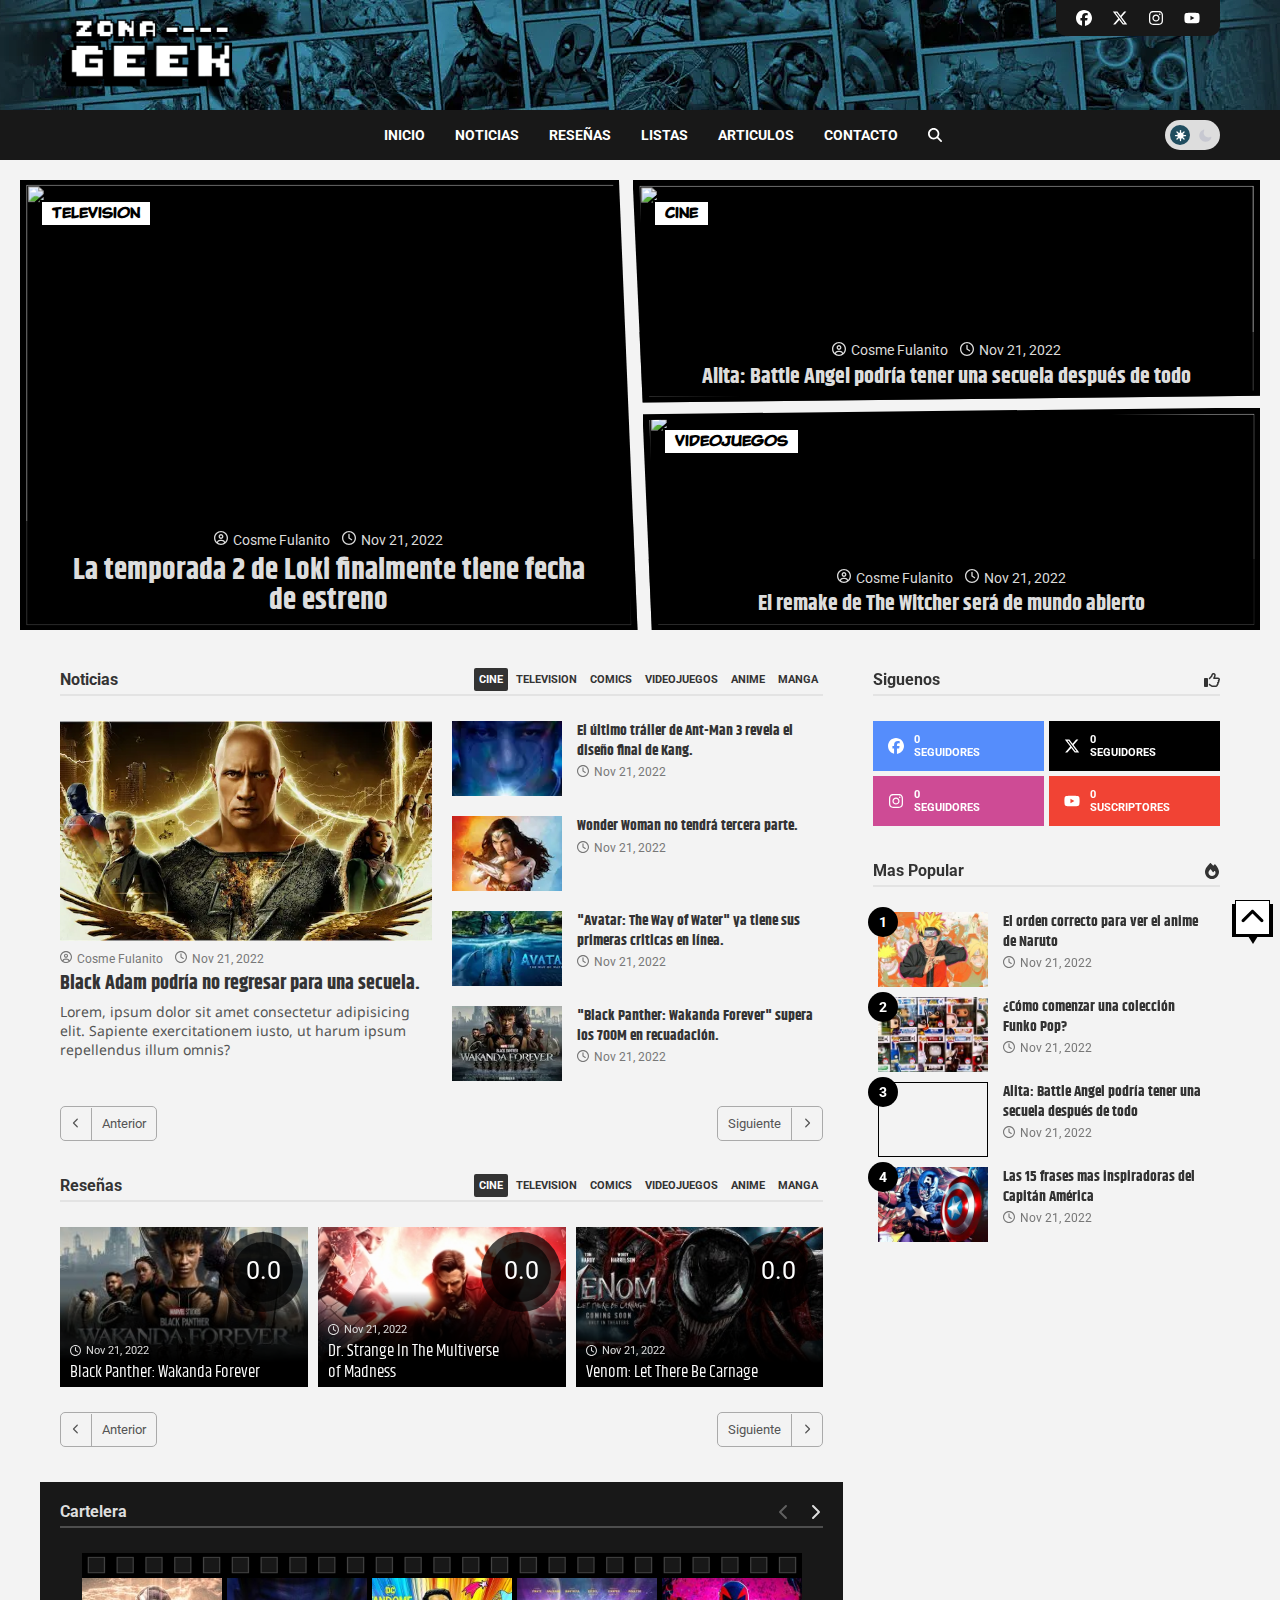
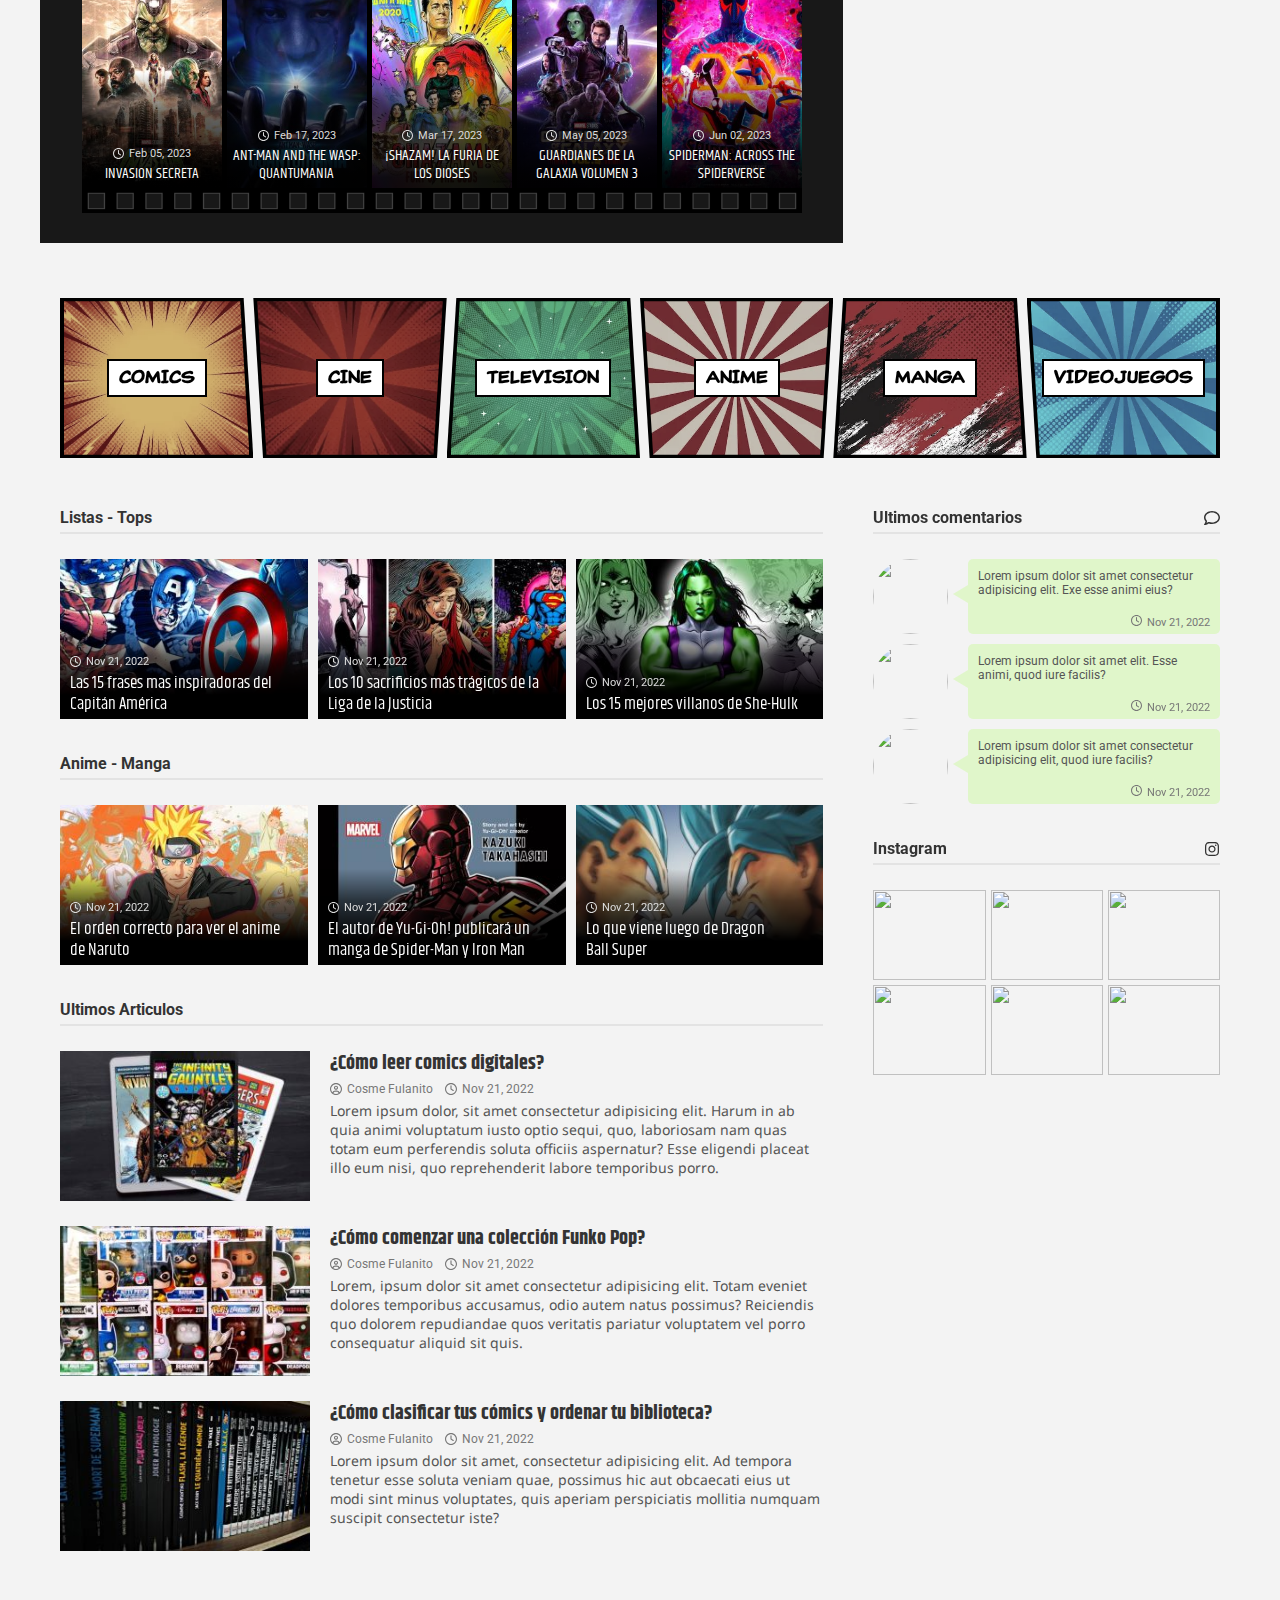
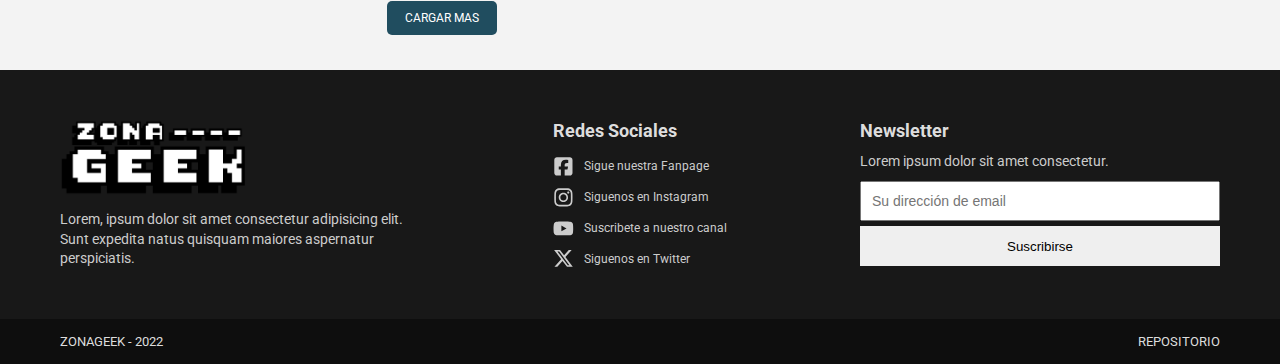
==== index.html @ 5d258c68 "update" ====
<!DOCTYPE html>
<html lang="es">
<head>
	<meta charset="UTF-8">
	<meta name="viewport" content="width=device-width, initial-scale=1.0">
	<meta http-equiv="X-UA-Compatible" content="ie=edge">
	<link rel="icon" href="img/favicon.png">
	<link rel="preconnect" href="https://fonts.googleapis.com">
	<link rel="preconnect" href="https://fonts.gstatic.com" crossorigin>
	<link href="https://fonts.googleapis.com/css2?family=Khand:wght@400;700&family=Noto+Sans:wght@400;700&family=Roboto:wght@400;700&display=swap" rel="stylesheet">
	
	<link rel="stylesheet" href="css/style.css">
	<title>ZonaGeek</title>
</head>
<body data-theme="light">
	<header class="header">
		<div class="container header__brand">
			<a href="#"><img src="img/zonageek-logo.png"></a>
			<div class="header__social">
				<a href="">
					<svg class="icon" aria-hidden="true"><use href="./img/icons/icons.svg#icon-facebook" /></svg>
				</a>
				<a href="">
					<svg class="icon" aria-hidden="true"><use href="./img/icons/icons.svg#icon-x-twitter" /></svg>
				</a>
				<a href="">
					<svg class="icon" aria-hidden="true"><use href="./img/icons/icons.svg#icon-instagram" /></svg>
				</a>
				<a href="">
					<svg class="icon" aria-hidden="true"><use href="./img/icons/icons.svg#icon-youtube" /></svg>
				</a>
			</div>
		</div>
	</header>
	<nav class="nav">
		<div class="container">
			<div class="nav__logo">
				<img src="img/zonageek-logo.png" alt="" title="wewewewe">
			</div>
			<ul class="nav__menu">
				<li><a href="#">Inicio</a></li>
				<li><a href="#">Noticias</a></li>
				<li><a href="#">Reseñas</a></li>
				<li><a href="#">Listas</a></li>
				<li><a href="#">Articulos</a></li>
				<li><a href="#">Contacto</a></li>
				<li>
					<a href="#">
						<svg class="icon" aria-hidden="true"><use href="./img/icons/icons.svg#icon-search" /></svg>
					</a>
				</li>
			</ul>
			<div class="nav__switch">
				<label class="switch">
					<input class="switch__input" type="checkbox"  id="dark-switch" role="switch" name="dark" />
					<svg class="switch__icon" width="24px" height="24px" aria-hidden="true">
						<use href="./img/icons/icons.svg#icon-light" />
					</svg>
					<svg class="switch__icon" width="24px" height="24px" aria-hidden="true">
						<use href="./img/icons/icons.svg#icon-dark" />
					</svg>
					<span class="switch__inner"></span>
					<span class="switch__inner-icons">
						<svg class="switch__icon" width="24px" height="24px" aria-hidden="true">
							<use href="./img/icons/icons.svg#icon-light" />
						</svg>
						<svg class="switch__icon" width="24px" height="24px" aria-hidden="true">
							<use href="./img/icons/icons.svg#icon-dark" />
						</svg>
					</span>
					<span class="switch__sr">Dark Mode</span>
				</label>
			</div>
			<label class="nav__burguer">
				<input type="checkbox" id="menu_checkbox">
				<div></div>
				<div></div>
				<div></div>
			</label>
		</div>
	</nav>
    
    <section class="featured">
		<article class="featured__item item_a">
			<a class="featured__image" href="#"><img class="img" src="img/featured/1.jpg" alt=""></a>
			<div class="featured__title">
				<div class="meta-tags meta-tags--featured">
					<p class="meta-tags__autor">
						<svg class="icon" aria-hidden="true"><use href="./img/icons/icons.svg#icon-user" /></svg>
						<span>Cosme Fulanito</span></p>
					<p class="meta-tags__date">
						<svg class="icon" aria-hidden="true"><use href="./img/icons/icons.svg#icon-clock" /></svg>
						<span>Nov 21, 2022</span></p>
				</div>
				<a href=""><h1>La temporada 2 de Loki finalmente tiene fecha de estreno</h1></a>
				
			</div>
			<a href="#categoria-television" class="featured__category">television</a>
		</article>
		<article class="featured__item item_b">
			<a class="featured__image" href="#"><img class="img" src="img/featured/2.jpg" alt=""></a>
			<div class="featured__title">
				<div class="meta-tags meta-tags--featured">
					<p class="meta-tags__autor">
						<svg class="icon" aria-hidden="true"><use href="./img/icons/icons.svg#icon-user" /></svg>
						<span>Cosme Fulanito</span></p>
					<p class="meta-tags__date">
						<svg class="icon" aria-hidden="true"><use href="./img/icons/icons.svg#icon-clock" /></svg>
						<span>Nov 21, 2022</span></p>
				</div>
				<a href=""><h1>Alita: Battle Angel podría tener una secuela después de todo</h1></a>
			</div>
			<a href="#" class="featured__category">cine</a>
		</article>
		<article class="featured__item item_c">
			
			<a class="featured__image" href="#"><img class="img" src="img/featured/3.jpg" alt=""></a>
			<div class="featured__title">
				<div class="meta-tags meta-tags--featured">
					<p class="meta-tags__autor">
						<svg class="icon" aria-hidden="true"><use href="./img/icons/icons.svg#icon-user" /></svg>
						<span>Cosme Fulanito</span></p>
					<p class="meta-tags__date">
						<svg class="icon" aria-hidden="true"><use href="./img/icons/icons.svg#icon-clock" /></svg>
						<span>Nov 21, 2022</span></p>
				</div>
				<a href=""><h1>El remake de The Witcher será de mundo abierto</h1></a>
			</div>
			<a href="#" class="featured__category">videojuegos</a>
		</article>
	</section>
	<div class="container content">
    <main class="main">
		<section class="section">
			<div class="section__header">
				<h4>Noticias</h4>
				<div class="section__filter">
					<span class="filter__button" id="filter__button">
						Categorias
						<svg class="icon"><use href="./img/icons/icons.svg#icon-arrow-down" /></svg></span>
					</span>
					<div class="filter__options">
						<span class="selected">cine</span>
						<span>television</span>
						<span>comics</span>
						<span>videojuegos</span>
						<span>Anime</span>
						<span>Manga</span>
					</div>
				</div>
			</div>
			<div class="block-5">
				<article class="block-5__post">
					<div class="block-5__thumbnail">
						<a href="#">
							<picture>
								<source media="(min-width: 769px)" srcset="./img/news/1_580.webp">
								<source media="(min-width: 400px)" srcset="./img/news/1_890.webp">
								<img class="img" src="img/news/1_450.webp" alt="black adam">
							</picture>
						</a>
					</div>
					<div class="block-5__content">
						<div class="meta-tags">
							<p class="meta-tags__autor">
								<svg class="icon" aria-hidden="true"><use href="./img/icons/icons.svg#icon-user" /></svg>
								<span>Cosme Fulanito</span></p>
							<p class="meta-tags__date">
								<svg class="icon" aria-hidden="true"><use href="./img/icons/icons.svg#icon-clock" /></svg>
								<span>Nov 21, 2022</span></p>
						</div>
						
						<h4 class="block-5__title block-5__title--first"><a href="">Black Adam podría no regresar para una secuela.</a></h4>
						<div class="exctract">Lorem, ipsum dolor sit amet consectetur adipisicing elit. Sapiente exercitationem iusto, ut harum ipsum repellendus illum omnis?</div>
					</div>
				</article>
				<article class="block-5__post">
					<div class="block-5__thumbnail">
						<a href=""><img class="img" src="img/news/2.webp" alt="kang el conquistador en ant man 3"></a>
					</div>
					<div class="block-5__content">
						<h4 class="block-5__title"><a href="">El último tráiler de Ant-Man 3 revela el diseño final de Kang.</a></h4>
						<div class="block-5__date">
							<svg class="icon"><use href="./img/icons/icons.svg#icon-clock" /></svg>
							<span>Nov 21, 2022</span>
						</div>
					</div>
				</article>
				<article class="block-5__post">
					<div class="block-5__thumbnail">
						<a href=""><img class="img" src="img/news/3.webp" alt="wonder woman de gal gadot"></a>
					</div>
					<div class="block-5__content">
						<h4 class="block-5__title"><a href="">Wonder Woman no tendrá tercera parte.</a></h4>
						<div class="block-5__date">
							<svg class="icon"><use href="./img/icons/icons.svg#icon-clock" /></svg>
							<span>Nov 21, 2022</span>
						</div>
					</div>
				</article>
				<article class="block-5__post">
					<div class="block-5__thumbnail">
						<a href=""><img class="img" src="img/news/4.webp" alt="portada avatar the way of water"></a>
					</div>
					<div class="block-5__content">
						<h4 class="block-5__title"><a href="">"Avatar: The Way of Water" ya tiene sus primeras criticas en línea.</a></h4>
						<div class="block-5__date">
							<svg class="icon"><use href="./img/icons/icons.svg#icon-clock" /></svg>
							<span>Nov 21, 2022</span>
						</div>
					</div>
				</article>
				<article class="block-5__post">
					<div class="block-5__thumbnail">
						<a href=""><img class="img" src="img/news/5.webp" alt="portada black panther wakanda forever"></a>
					</div>
					<div class="block-5__content">
						<h4 class="block-5__title"><a href="">"Black Panther: Wakanda Forever" supera los 700M en recuadación.</a></h4>
						<div class="block-5__date">
							<svg class="icon"><use href="./img/icons/icons.svg#icon-clock" /></svg>
							<span>Nov 21, 2022</span>
						</div>
					</div>
				</article>
				
			</div>
			<div class="pagination">
				<a class="pagination__button pagination__button--prev" href="#">
					<span><svg class="icon"><use href="./img/icons/icons.svg#icon-arrow-left" /></svg></span>
					Anterior
				</a>
				<a class="pagination__button pagination__button--next" href="#">Siguiente 
					<span><svg class="icon"><use href="./img/icons/icons.svg#icon-arrow-right" /></svg></span>
				</a>
			</div>
		</section>

		<section class="section">
			<div class="section__header">
				<h4>Reseñas</h4>
				<div class="section__filter">
					<span class="filter__button" id="filter__button">
						Categorias
						<svg class="icon">
							<use href="./img/icons/icons.svg#icon-arrow-down" />
						</svg></span>
					</span>
					<div class="filter__options">
						<span class="selected">cine</span>
						<span>television</span>
						<span>comics</span>
						<span>videojuegos</span>
						<span>Anime</span>
						<span>Manga</span>
					</div>
				</div>
			</div>
			<div class="block-6" id="resenias">
				<article class="block-6__post">
					<a class="" href="#"><img class="img" src="img/review/1.jpg" alt=""></a>
					<div class="block-6__content">
						<div class="block-6__date">
							<svg class="icon"><use href="./img/icons/icons.svg#icon-clock" /></svg>
							<span>Nov 21, 2022</span>
						</div>
						<a href=""><h2 class="block-6__title">Black Panther: Wakanda Forever</h2></a>
					</div>
					<svg class="score" width="80" height="80">
						<circle r="30" cx="40" cy="40" class="score__box"></circle>
						<text class="score__number" x="40" y="47" data-number="6.5">0.0</text>
						<circle r="30" cx="40" cy="40" class="score__progress"></circle>
					</svg>
				</article>
				<article class="block-6__post">
					<a class="" href="#"><img class="img" src="img/review/2.jpg" alt=""></a>
					<div class="block-6__content">
						<div class="block-6__date">
							<svg class="icon"><use href="./img/icons/icons.svg#icon-clock" /></svg>
							<span>Nov 21, 2022</span>
						</div>
						<a href=""><h2 class="block-6__title">Dr. Strange In The Multiverse of Madness</h2></a>
					</div>
					<svg class="score" width="80" height="80">
						<circle r="30" cx="40" cy="40" class="score__box"></circle>
						<text class="score__number" x="40" y="47" data-number="8.5">0.0</text>
						<circle r="30" cx="40" cy="40" class="score__progress"></circle>
					</svg>
				</article>
				<article class="block-6__post">
					<a class="block-6__link" href="#"><img class="img" src="img/review/3.jpg" alt=""></a>
					<div class="block-6__content">
						<div class="block-6__date">
							<svg class="icon"><use href="./img/icons/icons.svg#icon-clock" /></svg>
							<span>Nov 21, 2022</span>
						</div>
						<a href=""><h2 class="block-6__title">Venom: Let There Be Carnage</h2></a>
					</div>
					<svg class="score" width="80" height="80">
						<circle r="30" cx="40" cy="40" class="score__box"></circle>
						<text class="score__number" x="40" y="47" data-number="3.0">0.0</text>
						<circle r="30" cx="40" cy="40" class="score__progress"></circle>
					</svg>
				</article>
			</div>
			<div class="pagination">
				<a class="pagination__button pagination__button--prev" href="#">
					<span><svg class="icon"><use href="./img/icons/icons.svg#icon-arrow-left" /></svg></span>
					Anterior
				</a>
				<a class="pagination__button pagination__button--next" href="#">Siguiente 
					<span><svg class="icon"><use href="./img/icons/icons.svg#icon-arrow-right" /></svg></span>
				</a>
			</div>
		</section>
		
		<section class="section section--dark">
			<div class="section__header">
				<h4>Cartelera</h4>
				<div class="block-4__buttons">
					<svg class="icon next blocked" id="next"><use href="./img/icons/icons.svg#icon-arrow-left" /></svg>
					<svg class="icon prev" id="prev"><use href="./img/icons/icons.svg#icon-arrow-right" /></svg>
				</div>
			</div>
			<div id="slider" class="block-4">
				<div class="block-4__item">
					
					<img class="img" src="img/slider/1.jpg" alt="">
					<div class="block-4__content">
						<div class="block-4__date">
							<svg class="icon" aria-hidden="true"><use href="./img/icons/icons.svg#icon-clock" /></svg>
							<span>Feb 05, 2023</span>
						</div>
						<p class="block-4__title">Invasion Secreta</p>
					</div>
					
				</div>
				<div class="block-4__item">
					
					<img class="img" src="img/slider/3.jpg" alt="">
					<div class="block-4__content">
						<div class="block-4__date">
							<svg class="icon" aria-hidden="true"><use href="./img/icons/icons.svg#icon-clock" /></svg>
							<span>Feb 17, 2023</span>
						</div>
						<p class="block-4__title">ANT-MAN AND THE WASP: QUANTUMANIA</p>
					</div>
					
				</div>
				<div class="block-4__item">
					
					<img class="img" src="img/slider/2.jpg" alt="">
					<div class="block-4__content">
						<div class="block-4__date">
							<svg class="icon" aria-hidden="true"><use href="./img/icons/icons.svg#icon-clock" /></svg>
							<span>Mar 17, 2023</span>
						</div>
						<p class="block-4__title">¡SHAZAM! LA FURIA DE LOS DIOSES</p>
					</div>
					
				</div>
				<div class="block-4__item">
					
					<img class="img" src="img/slider/7.jpg" alt="">
					<div class="block-4__content">
						<div class="block-4__date">
							<svg class="icon" aria-hidden="true"><use href="./img/icons/icons.svg#icon-clock" /></svg>
							<span>May 05, 2023</span>
						</div>
						<p class="block-4__title">Guardianes de la Galaxia Volumen 3</p>
					</div>
					
				</div>
				<div class="block-4__item">
					
					<img class="img" src="img/slider/8.jpg" alt="">
					<div class="block-4__content">
						<div class="block-4__date">
							<svg class="icon" aria-hidden="true"><use href="./img/icons/icons.svg#icon-clock" /></svg>
							<span>Jun 02, 2023</span>
						</div>
						<p class="block-4__title">Spiderman: Across the Spiderverse</p>
					</div>
					
				</div>
				<div class="block-4__item">
					
					<img class="img" src="img/slider/9.jpg" alt="">
					<div class="block-4__content">
						<div class="block-4__date">
							<svg class="icon" aria-hidden="true"><use href="./img/icons/icons.svg#icon-clock" /></svg>
							<span>Jun 23, 2023</span>
						</div>
						<p class="block-4__title">The Flash</p>
					</div>
					
				</div>
				<div class="block-4__item">
					
					<img class="img" src="img/slider/4.jpg" alt="">
					<div class="block-4__content">
						<div class="block-4__date">
							<svg class="icon" aria-hidden="true"><use href="./img/icons/icons.svg#icon-clock" /></svg>
							<span>Jul 28, 2023</span>
						</div>
						<p class="block-4__title">The Marvels</p>
					</div>
					
				</div>
				<div class="block-4__item">
					
					<img class="img" src="img/slider/5.jpg" alt="">
					<div class="block-4__content">
						<div class="block-4__date">
							<svg class="icon" aria-hidden="true"><use href="./img/icons/icons.svg#icon-clock" /></svg>
							<span>Dic 23, 2023</span>
						</div>
						<p class="block-4__title">AQUAMAN AND THE LOST KINGDOM</p>
					</div>
					
				</div>
				<div class="block-4__item">
					
					<img class="img" src="img/slider/6.jpg" alt="">
					<div class="block-4__content">
						<div class="block-4__date">
							<svg class="icon" aria-hidden="true"><use href="./img/icons/icons.svg#icon-clock" /></svg>
							<span>Feb 23, 2024</span>
						</div>
						<p class="block-4__title">Madame Web</p>
					</div>
					
				</div>
			</div>
		</section>
	</main>


	<aside class="sidebar">
		<div class="sidebar__content">
			<section class="section">
				<div class="section__header">
					<h4>Siguenos</h4>
					<svg class="icon" aria-hidden="true"><use href="./img/icons/icons.svg#icon-like" /></svg>
				</div>
				<div class="social-bar">
					<div class="social-bar__item social-bar__item--facebook">
						<svg class="icon" aria-hidden="true"><use href="./img/icons/icons.svg#icon-facebook" /></svg>
						<div class="social-bar__count">
							<p>0</p>
							<p>Seguidores</p>
						</div>
					</div>
					<div class="social-bar__item social-bar__item--x">
						<svg class="icon" aria-hidden="true"><use href="./img/icons/icons.svg#icon-x-twitter" /></svg>
						<div class="social-bar__count">
							<p>0</p>
							<p>Seguidores</p>
						</div>
					</div>
					<div class="social-bar__item social-bar__item--instagram">
						<svg class="icon" aria-hidden="true"><use href="./img/icons/icons.svg#icon-instagram" /></svg>
						<div class="social-bar__count">
							<p>0</p>
							<p>Seguidores</p>
						</div>
					</div>
					<div class="social-bar__item social-bar__item--youtube">
						<svg class="icon" aria-hidden="true"><use href="./img/icons/icons.svg#icon-youtube" /></svg>
						<div class="social-bar__count">
							<p>0</p>
							<p>Suscriptores</p>
						</div>
					</div>
				</div>
			</section>
			<section class="section">
				<div class="section__header">
					<h4>Mas Popular</h4>
					<svg class="icon" aria-hidden="true"><use href="./img/icons/icons.svg#icon-fire" /></svg>
				</div>
				<div class="trending">
					<div class="trending__item" data-position="1">
						<div class="trending__thumbnaill">
							<a href=""><img class="img" src="img/anime/2.jpg" alt=""></a>
						</div>
						<div class="trending__content">
							<h2 class="trending__title"><a href="">El orden correcto para ver el anime de Naruto</a></h2>
							<div class="trending__date">
								<svg class="icon" aria-hidden="true"><use href="./img/icons/icons.svg#icon-clock" /></svg>
								<span>Nov 21, 2022</span>
							</div>
						</div>
					</div>
					<div class="trending__item" data-position="2">
						<div class="trending__thumbnaill">
							<a href=""><img class="img" src="img/article/article_b.jpg" alt=""></a>
						</div>
						<div class="trending__content">
							<h2 class="trending__title"><a href="">¿Cómo comenzar una colección Funko Pop?</a></h2>
							<div class="trending__date">
								<svg class="icon" aria-hidden="true"><use href="./img/icons/icons.svg#icon-clock" /></svg>
								<span>Nov 21, 2022</span>
							</div>
						</div>
					</div>
					<div class="trending__item" data-position="3">
						<div class="trending__thumbnaill">
							<a href=""><img class="img" src="img/featured/2.jpg" alt=""></a>
						</div>
						<div class="trending__content">
							<h2 class="trending__title"><a href="">Alita: Battle Angel podría tener una secuela después de todo</a></h2>
							<div class="trending__date">
								<svg class="icon" aria-hidden="true"><use href="./img/icons/icons.svg#icon-clock" /></svg>
								<span>Nov 21, 2022</span>
							</div>
						</div>
					</div>
					<div class="trending__item" data-position="4">
						<div class="trending__thumbnaill">
							<a href=""><img class="img" src="img/tops/list_a.jpg" alt=""></a>
						</div>
						<div class="trending__content">
							<h2 class="trending__title"><a href="">Las 15 frases mas inspiradoras del Capitán América</a></h2>
							<div class="trending__date">
								<svg class="icon" aria-hidden="true"><use href="./img/icons/icons.svg#icon-clock" /></svg>
								<span>Nov 21, 2022</span>
							</div>
						</div>
					</div>
				</div>
		</section>
		</div>
	</aside>
	</div>


	<!-- seccion categorias -->
	<section class="block-3">
		<div class="container">

			<div class="block-3__item block-3__item--comics">
				<div class="block-3__comics">
					<a href="#">comics</a>
				</div>
			</div>
			<div class="block-3__item block-3__item--movies">
				<div class="block-3__movies">
					<a href="#">cine</a>
				</div>
			</div>
			<div class="block-3__item block-3__item--tv">
				<div class="block-3__tv">
					<a href="#">television</a>
				</div>
			</div>
			<div class="block-3__item block-3__item--anime">
				<div class="block-3__anime">
					<a href="#">anime</a>
				</div>
			</div>
			<div class="block-3__item block-3__item--manga">
				<div class="block-3__manga">
					<a href="#">manga</a>
				</div>
			</div>
			<div class="block-3__item block-3__item--videogames">
				<div class="block-3__videogames">
					<a href="#">videojuegos</a>
				</div>
			</div>
		</div>
	</section>
	

	<div class="container content content--second">
		<div class="main main--second">
			<!-- seccion de listas -->
			<section class="section">
				<div class="section__header">
					<h4>Listas - Tops</h4>
				</div>
				<div class="block-6">
					<article class="block-6__post">
						<a class="" href="#"><img class="img" src="img/tops/list_a.jpg" alt=""></a>
						<div class="block-6__content">
							<div class="block-6__date">
								<svg class="icon" aria-hidden="true"><use href="./img/icons/icons.svg#icon-clock" /></svg>
								<span>Nov 21, 2022</span>
							</div>
							<a href=""><h2 class="block-6__title">Las 15 frases mas inspiradoras del Capitán América</h2></a>
						</div>
					</article>
					<article class="block-6__post">
							<a class="" href="#"><img class="img" src="img/tops/list_b.jpg" alt=""></a>
							<div class="block-6__content">
								<div class="block-6__date">
									<svg class="icon" aria-hidden="true"><use href="./img/icons/icons.svg#icon-clock" /></svg>
									<span>Nov 21, 2022</span>
								</div>
								<a href=""><h2 class="block-6__title">Los 10 sacrificios más trágicos de la Liga de la Justicia</h2></a>
							</div>
					</article>
					<article class="block-6__post">
							<a class="" href="#"><img class="img" src="img/tops/list_c.jpg" alt=""></a>
							<div class="block-6__content">
								<div class="block-6__date">
									<svg class="icon" aria-hidden="true"><use href="./img/icons/icons.svg#icon-clock" /></svg>
									<span>Nov 21, 2022</span>
								</div>
								<a href=""><h2 class="block-6__title">Los 15 mejores villanos de She-Hulk</h2></a>
							</div>
					</article>
				</div>
			</section>
	
			<section class="section">
				<div class="section__header">
					<h4>Anime - Manga</h4>
				</div>
				<div class="block-6">
					<article class="block-6__post">
						<a href="#uuuuu"><img class="img" src="img/anime/2.jpg" alt=""></a>
						<div class="block-6__content">
							<div class="block-6__date">
								<svg class="icon" aria-hidden="true"><use href="./img/icons/icons.svg#icon-clock" /></svg>
								<span>Nov 21, 2022</span>
							</div>
							<a href="#0000"><h2 class="block-6__title">El orden correcto para ver el anime de Naruto</h2></a>
						</div>
					</article>
					<article class="block-6__post">
						<a href="#uuuuu"><img class="img" src="img/anime/1.jpg" alt=""></a>
						<div class="block-6__content">
							<div class="block-6__date">
								<svg class="icon" aria-hidden="true"><use href="./img/icons/icons.svg#icon-clock" /></svg>
								<span>Nov 21, 2022</span>
							</div>
							<a href="#0000">
								<h2 class="block-6__title">El autor de Yu-Gi-Oh! publicará un manga de Spider-Man y Iron Man</h2>
							</a>
						</div>
					</article>
					<article class="block-6__post">
						<a href="#uuuuu"><img class="img" src="img/anime/3.jpg" alt=""></a>
						<div class="block-6__content">
							<div class="block-6__date">
								<svg class="icon" aria-hidden="true"><use href="./img/icons/icons.svg#icon-clock" /></svg>
								<span>Nov 21, 2022</span>
							</div>
							<a href="#0000">
								<h2 class="block-6__title">Lo que viene luego de Dragon Ball Super</h2>
							</a>
						</div>
					</article>
				</div>
			</section>
	
			<!-- seccion de articulos -->
			<section class=" section">
				<div class="section__header">
					<h4>Ultimos Articulos</h4>
				</div>
				<div class="block-1">
					<article class="block-1__post">
						<div class="block-1__thumbnaill">
							<a href="#"><img class="img" src="img/article/article_a.jpg" alt=""></a> 
						</div>
						<div class="block-1__post-content">
							<h3 class="block-1__post-title"><a href="#">¿Cómo leer comics digitales?</a></h3>
							<div class="meta-tags">
								<p class="meta-tags__autor">
									<svg class="icon" aria-hidden="true"><use href="./img/icons/icons.svg#icon-user" /></svg>
									<span>Cosme Fulanito</span></p>
								<p class="meta-tags__date">
									<svg class="icon" aria-hidden="true"><use href="./img/icons/icons.svg#icon-clock" /></svg>
									<span>Nov 21, 2022</span></p>
							</div>
							<p>Lorem ipsum dolor, sit amet consectetur adipisicing elit. Harum in ab quia animi voluptatum iusto optio sequi, quo, laboriosam nam quas totam eum perferendis soluta officiis aspernatur? Esse eligendi placeat illo eum nisi, quo reprehenderit labore temporibus porro.
							</p>
						</div>
					</article>
					<article class="block-1__post">
						<div class="block-1__thumbnaill">
							<a href="#"><img class="img" src="img/article/article_b.jpg" alt=""></a>
						</div>
						<div class="block-1__post-content">
							<h3 class="block-1__post-title"><a href="#">¿Cómo comenzar una colección Funko Pop?</a></h3>
							
							<div class="meta-tags">
								<p class="meta-tags__autor">
									<svg class="icon" aria-hidden="true"><use href="./img/icons/icons.svg#icon-user" /></svg>
									<span>Cosme Fulanito</span></p>
								<p class="meta-tags__date">
									<svg class="icon" aria-hidden="true"><use href="./img/icons/icons.svg#icon-clock" /></svg>
									<span>Nov 21, 2022</span></p>
							</div>
							
							<p>Lorem, ipsum dolor sit amet consectetur adipisicing elit. Totam eveniet dolores temporibus accusamus, odio autem natus possimus? Reiciendis quo dolorem repudiandae quos veritatis pariatur voluptatem vel porro consequatur aliquid sit quis.
							</p>
						</div>
					</article>
					<article class="block-1__post">
						<div class="block-1__thumbnaill">
							<a href="#"><img class="img" src="img/article/article_c.jpg" alt=""></a>
						</div>
						<div class="block-1__post-content">
							<h3 class="block-1__post-title"><a href="#">¿Cómo clasificar tus cómics y ordenar tu biblioteca?</a></h3>
							<div class="meta-tags">
								<p class="meta-tags__autor">
									<svg class="icon" aria-hidden="true"><use href="./img/icons/icons.svg#icon-user" /></svg>
									<span>Cosme Fulanito</span></p>
								<p class="meta-tags__date">
									<svg class="icon" aria-hidden="true"><use href="./img/icons/icons.svg#icon-clock" /></svg>
									<span>Nov 21, 2022</span></p>
							</div>
							<p>Lorem ipsum dolor sit amet, consectetur adipisicing elit. Ad tempora tenetur esse soluta veniam quae, possimus hic aut obcaecati eius ut modi sint minus voluptates, quis aperiam perspiciatis mollitia numquam suscipit consectetur iste?
							</p>
						</div>
					</article>
					
				</div>
				<div class="block-1__button">Cargar mas</div>
			</section>
	
		</div>
		<aside class="sidebar sidebar--second">
			<div class="sidebar__content">
				<section class="section">
					<div class="section__header">
						<h4>Ultimos comentarios</h4>
						<svg class="icon" aria-hidden="true"><use href="./img/icons/icons.svg#icon-coment" /></svg>
					</div>
					<div class="comments">
						<div class="comments__item">
							<div class="comments__thumbnaill">
								<img class="img" src="img/avatar/user_a.jpg" alt="">
							</div>
							<div class="comments__content">
								<p class="comments__message">Lorem ipsum dolor sit amet consectetur adipisicing elit. Exe esse animi eius?</p>
								<div class="meta-tags meta-tags--comments">
									<p class="meta-tags__date">
										<svg class="icon" aria-hidden="true"><use href="./img/icons/icons.svg#icon-clock" /></svg>
										<span>Nov 21, 2022</span></p>
								</div>
							</div>
						</div>
						<div class="comments__item">
							<div class="comments__thumbnaill">
								<img class="img" src="img/avatar/user_b.jpg" alt="">
							</div>
							<div class="comments__content">
								<p class="comments__message">Lorem ipsum dolor sit amet elit.  Esse animi, quod iure facilis?</p>
								<div class="meta-tags meta-tags--comments">
									<p class="meta-tags__date">
										<svg class="icon" aria-hidden="true"><use href="./img/icons/icons.svg#icon-clock" /></svg>
										<span>Nov 21, 2022</span></p>
								</div>
							</div>
						</div>
						<div class="comments__item">
							<div class="comments__thumbnaill">
								<img class="img" src="img/avatar/user_c.jpg" alt="">
							</div>
							<div class="comments__content">
								<p class="comments__message">Lorem ipsum dolor sit amet consectetur adipisicing elit, quod iure facilis?</p>
								<div class="meta-tags meta-tags--comments">
									<p class="meta-tags__date">
										<svg class="icon" aria-hidden="true"><use href="./img/icons/icons.svg#icon-clock" /></svg>
										<span>Nov 21, 2022</span></p>
								</div>
							</div>
						</div>
					</div>
			</section>
			<section class="section">
				<div class="section__header">
					<h4>Instagram</h4>
					<svg class="icon" aria-hidden="true"><use href="./img/icons/icons.svg#icon-instagram" /></svg>
				</div>
				<div class="block-insta">
					<div class="block-insta__photo">
						<img class="img" src="img/instagram/insta1.jpg" alt="">
					</div>
					<div class="block-insta__photo">
						<img class="img" src="img/instagram/insta2.jpg" alt="">
					</div>
					<div class="block-insta__photo">
						<img class="img" src="img/instagram/insta3.jpg" alt="">
					</div>
					<div class="block-insta__photo">
						<img class="img" src="img/instagram/insta4.jpg" alt="">
					</div>
					<div class="block-insta__photo">
						<img class="img" src="img/instagram/insta5.jpg" alt="">
					</div>
					<div class="block-insta__photo">
						<img class="img" src="img/instagram/insta6.jpg" alt="">
					</div>
				</div>
			</section>
			</div>
		</aside>

	</div>
	<div class="button-top">
		<div class="button-top__container">
			<svg class="icon"><use href="./img/icons/icons.svg#icon-arrow-up" /></svg>
		</div>
	</div>

	<footer class="footer">
		<div class="container">
			<section class="about">
				<img class="about__logo" src="img/zonageek-logo.png">
				<p class="about__text">Lorem, ipsum dolor sit amet consectetur adipisicing elit. Sunt expedita natus quisquam maiores aspernatur perspiciatis.</p>
			</section>
			<section class="social-footer">
				<h4 class="social__title">Redes Sociales</h4>
				<div class="social-footer__container">
					<div class="social-footer__item"><svg class="icon" aria-hidden="true"><use href="./img/icons/icons.svg#icon-square-facebook" /></svg><p>Sigue nuestra Fanpage</p></div>
					<div class="social-footer__item"><svg class="icon" aria-hidden="true"><use href="./img/icons/icons.svg#icon-instagram" /></svg><p>Siguenos en Instagram</p></div>
					<div class="social-footer__item"><svg class="icon" aria-hidden="true"><use href="./img/icons/icons.svg#icon-youtube" /></svg><p>Suscribete a nuestro canal</p></div>
					<div class="social-footer__item"><svg class="icon" aria-hidden="true"><use href="./img/icons/icons.svg#icon-x-twitter" /></svg><p>Siguenos en Twitter</p></div>
					
				</div>
			</section>
			<section class="newsletter">
				<h4 class="newsletter__title">Newsletter</h4>
				<p class="newsletter__text">Lorem ipsum dolor sit amet consectetur.</p>
				<input class="newsletter__email" type="email" name="" id="" placeholder="Su dirección de email">
				<input class="newsletter__button" type="submit" value="Suscribirse">
			</section>
		</div>
		<section class="subfooter">
			<div class="container">
				<p>ZonaGeek - 2022</p>
				<a href="https://github.com/erme07/zona-geek.git">Repositorio</a>
			</div>
		</section>
</footer>

<script src="js/script.js"></script>

</body>
</html>
---- css/style.css ----
*{
    margin: 0;
    padding: 0;
    box-sizing: border-box;
}

:root{
    --navBarHeight: 50px;
    --header-bg:#182b33;
    --igColor:#ce4b95;
    --fbColor:#558dfc;
    --xColor: #000000;
    --twColor:#50c7fa;
    --ytColor:#f14334;

    --title-color:#333333;
    --title-hover:#fdebb5;
    --text-color:#555555;
    --meta-color-1:#777777;
    --meta-color-2:#dbdbdb;
    --box-comment:#e0f6ca;
    --section-separator:#e3e3e3;

    --main-bg: #f3f3f3;
    --second-bg: #181818;

    --hue: 233;
	--primary: #204d5f;
	--trans-dur: 0.6s;
	--trans-timing: cubic-bezier(0.65,0,0.35,1);
}
@media (prefers-color-scheme: dark) {
    :root {
        --main-bg: #232323;
        --box-comment: #005d4b;
        --title-color:#dddddd;
        --text-color:#cccccc;
        --meta-color-1:#aaaaaa;
        --section-separator:#4d4d4d;
    }
}

[data-theme="dark"] {
    --main-bg: #232323;
    --box-comment: #005d4b;
    --title-color:#dddddd;
    --text-color:#cccccc;
    --meta-color-1:#aaaaaa;
    --section-separator:#4d4d4d;
}

[data-theme="light"]{
    --main-bg: #f3f3f3;
    --box-comment: #e0f6ca;
    --title-color:#333333;
    --text-color:#555555;
    --meta-color-1:#777777;
    --section-separator:#e3e3e3;
}

html {scroll-behavior: smooth;}

a {text-decoration: none;color: unset;}
h1,h2,h3,h4,h5 {text-wrap: pretty;}
.img {width: 100%; height: 100%; object-fit: cover;}
svg.icon {width: 1em; height: 1em; fill: currentColor;}

@font-face {font-family: classic; src: url(../font/ClassicComic.otf);}

body{
    font-family: 'Roboto', sans-serif;
    background-color: var(--main-bg);
    transition: background .2s;
}

/*:::::::::::::::: ESTRUCTURA :::::::::::::::::::*/

.container {max-width: 1200px; width: 100%; padding: 0px 20px; margin: 0 auto;}

.content{
    display: grid;
    grid-template-columns: repeat(3,1fr);
    grid-template-areas: "main main sidebar";
}
.content--second {grid-template-areas: "main2 main2 sidebar2";}

.main {grid-area: main; padding: 20px 10px 0px 0px;}
.main--second {grid-area: main2;}

.sidebar {grid-area: sidebar; padding: 20px 0px 0px 40px;}
.sidebar--second {grid-area: sidebar2;}
.sidebar__content{
    position: sticky;
    top:20px;
    margin-bottom: 35px;
}

/*:::::::::::::::: HEADER :::::::::::::::::::*/

.header{
    background-color: var(--header-bg);
    background-image: url(../img/background-dark.webp);
    background-position: top center;
    background-size: auto;
    background-repeat: no-repeat;
}
.header .container {
    display: flex; 
    justify-content: space-between; 
    height: 110px; 
    align-items: center;
}
.header img {height: 70px;}

.header__social{
    color: white;
    background-color: var(--second-bg);
    align-self: flex-start;
    padding: 10px 20px;
    display: flex;
    gap: 20px;
    border-radius: 0 0 10px 10px;
}
.header__social a{ display: flex; align-items: center;}

/*:::::::::::::::: SECCION BASE :::::::::::::::::::*/

.section{
    display: flex;
    flex-direction: column;
    gap: 25px;
    margin-bottom: 35px;
}
.section--dark{
    background-color: var(--second-bg);
    margin: 0px -20px 35px -20px;
    padding: 20px 20px 30px 20px;
    color: white;
}
.section__header{
    color: var(--title-color);
	padding-bottom:5px;
	display:flex;
	justify-content: space-between;
	align-items: center;
    border-bottom: 2px solid var(--section-separator);
    transition: color .2s, border-bottom .2s;
}
.section__header h4 {font-size: 16px;}
.section__filter{
    text-transform: uppercase;
    font-size: 11px;
    font-weight: bold;
    display: flex;
    align-items: center;
    gap: 5px;
    position: relative;
}
.section__filter span{
    color: var(--title-color);
    cursor: pointer;
    padding:5px;
    border-radius: 2px;
    transition: all .2s;
}
.section__filter span:hover {background-color: var(--title-color); color:white;}
[data-theme="dark"] .section__filter span:hover {background-color: var(--title-color); color:rgb(0, 0, 0);}
.filter__button{
    border: 1px solid currentColor;
    display: none;
}
.selected {background-color: var(--title-color); color: white!important;}
[data-theme="dark"] .selected {background-color: var(--title-color); color: black!important;}

.section--dark .section__filter span:hover {background-color: white; color:black;}
.section--dark .section__header {border-bottom: 2px solid #4d4d4d; color: #dddddd;}
.section--dark .selected {background-color: #dddddd; color: #333333;}

.pagination{
    display: flex;
    height: 35px;
    font-size: 13px;
    justify-content:space-between;
}
.pagination__button{
    padding:10px;
    border:1px solid #aaaaaa;
    border-radius: 5px;
    color: var(--text-color);
    text-decoration: none;
    display: flex;
    align-items: center;
    transition: background .3s, color .2s;
    gap: 10px;
}
[data-theme="dark"] .pagination__button {border:1px solid #5f5f5f;}
.pagination__button:hover {background-color: #0000001d;}
[data-theme="dark"] .pagination__button:hover {background-color: #00000060;}
.pagination__button span {font-size: 10px;}
.pagination__button--next span {border-left: 1px solid #aaaaaa; padding:10px 0px 10px 10px;}
[data-theme="dark"] .pagination__button--next span{border-left: 1px solid #5f5f5f;}
.pagination__button--prev span {border-right: 1px solid #aaaaaa; padding:10px 10px 10px 0px;}
[data-theme="dark"] .pagination__button--prev span{border-right: 1px solid #5f5f5f;}
.section--dark .pagination__button {color: #dbdbdb;}
.section--dark .pagination__button:hover {background-color: #00000077;}


/*:::::::::::::::: META TAGS :::::::::::::::::::*/

.meta-tags{
    font-family: 'Roboto';
    display: flex;
    font-size: 12px;
    color:var(--meta-color-1);
    transition: color .2s;
    gap: 12px;
}
.meta-tags__autor,
.meta-tags__date {display: flex; align-items: center; gap: 5px;}
.meta-tags .icon{margin-bottom: 3px;}


/*:::::::::::::::: BLOQUE 1 ARTICULOS :::::::::::::::::::*/

.block-1 {display:flex; flex-direction: column; gap: 25px;}
.block-1__post {display:flex; gap:20px;}
.block-1__post-title{
    font-family: khand;
    font-size: 20px;
    line-height: 1.3;
    color:var(--title-color);
    transition: color .2s;
}
.block-1__post-content {display: flex; flex-direction: column; gap: 5px;}
.block-1__post-content > p {
    font-family: 'Noto Sans', sans-serif; 
    font-size: 14px; 
    color:var(--text-color);
    transition: color .2s;
}
.block-1__thumbnaill {flex: 0 0 250px; height: 150px;}
.block-1__thumbnaill img {transition: all .5s;}
.block-1__post:hover .block-1__thumbnaill img {filter: brightness(0.7);}
.block-1 .icon {margin-bottom: 0;}
.block-1__button{
    padding: 10px;
    width: 110px;
    border-radius: 5px;
    margin-top: 25px;
    background-color: var(--primary);
    color: #ffffff;
    font-size: 12px;
    text-transform: uppercase;
    text-align: center;
    align-self: center;
    cursor: pointer;
}

/*:::::::::::::::: SECCION NAVBAR:::::::::::::::::::*/

.nav{
    height:var(--navBarHeight);
    background-color: var(--second-bg);
    position: sticky;
    display: flex;
    top:calc(var(--navBarHeight) * -1);
    transition: top .3s;
    z-index: 9999;
    color: white;
}
.nav .container {display: flex; justify-content: space-between; align-items: center; position: relative;}
.nav--show {top:0; box-shadow: 0px 0px 10px 2px #000000;}
.nav__logo {
    visibility: hidden; 
    opacity: 0;
    transition: opacity .15s, visibility .15s step-end;
}
.nav__logo--show {visibility: visible; opacity: 1;}
.nav__logo img {width: auto;height: 40px;}
.nav__menu {list-style: none;display:flex;}
.nav__menu li:hover {background-color: #0e0e0e;}

.nav__menu a{
    height: 100%;
    font-size: 14px;
    text-decoration: none;
	line-height: 50px;
	font-weight: 700;
    text-transform: uppercase;
	display: flex;
    align-items: center;
    padding: 0px 15px;
}
.nav__menu i {cursor: pointer;}


#menu_checkbox {display: none;}
.nav__burguer {width: 25px;height: 25px;cursor: pointer; display: none;}
.nav__burguer div {
    position: relative;
    top: 0;
    height: 3px;
    background-color: currentColor;
    margin-bottom: 7px; 
    transition: 0.3s ease transform, 0.3s ease top, 0.3s ease width,
        0.3s ease right;
    border-radius: 2px;
}
.nav__burguer div:nth-child(2) {transform-origin: 0;}
.nav__burguer div:last-child {margin-bottom: 0;transform-origin: 25px; }
.nav__burguer div:nth-child(3) {right: 0;width: 25px;}
#menu_checkbox:checked ~ div:first-of-type {top: -2.5px;transform: rotateZ(45deg);}
#menu_checkbox:checked ~ div:last-of-type {top: 2.5px;transform: rotateZ(45deg);}
#menu_checkbox:checked ~ div:nth-of-type(2) {
    width: 35px;
    top: 0;
    right: 5px;
    transform: rotateZ(-45deg);
}


/*:::::::::::::::: SECTION FEATURED :::::::::::::::*/

.featured{
    max-width: 1400px;
    margin: 0 auto;
    height: 490px;
    padding:20px;
    display: grid;
    gap: 5px;
    grid-template-columns: repeat(4,1fr);
    grid-template-rows: repeat(2, 1fr);
    grid-template-areas: 
        "item_a item_a item_b item_b"
        "item_a item_a item_c item_c";
}
.featured__item{
    background-color: #000000;
    width: 100%;
    height: 100%;
    position: relative;
}
.featured__image {position: absolute; inset: 0;}
.featured__item:hover .featured__title {background-color: #000000cc;}
.featured__item img {transition: filter .5s;}
.featured__item:hover img {filter: brightness(0.7);}
.item_a{
    grid-area: item_a;
    clip-path: polygon(0 0, 97% 0, 100% 100%, 0 100%);
}
.item_a img{
    clip-path: polygon(0 0, 97% 0, 100% 100%, 0 100%);
    transform: scale(0.98);
}
.item_b{
    grid-area: item_b;
    clip-path: polygon(0 0, 100% 0, 100% 97%, 1.6% 100%);
    margin-left: -1.6%;
    width: calc(100% + 1.6%); 
}
.item_b img{
    clip-path: polygon(0 0, 100% 0, 100% 97%, 1.6% 100%);
    transform: scale(0.98,0.95);
}
.item_c{
    grid-area: item_c;
    clip-path: polygon(0 3%, 100% 0, 100% 100%, 1.5% 100%);
}
.item_c img{
    clip-path: polygon(0 3%, 100% 0, 100% 100%, 1.5% 100%);
    transform: scale(0.98,0.95);
}
.featured__title{
	position: absolute;
	bottom: 0;
    text-align: center;
	background-color: #00000099;
	width: 100%;
	padding: 10px 20px 15px;
    color:#dddddd;
	transition: all .5s;
    font-family: khand;
    display: flex;
    align-items: center;
    flex-direction: column;
    gap:7px;
    z-index: 3;
}
.featured__title h1 {font-size: 22px; line-height: 1;}
.featured__title h1:hover {color: var(--title-hover)}
.featured__item:first-child .featured__title h1 {font-size: 30px;line-height: 1;}
.featured__category{
    background-color: white;
    color: #000000;
    border:2px solid currentColor;
    position: absolute;
    padding:5px 10px;
    top:20px;
    left:20px;
    font-family: classic;
    font-size: 15px;
    font-weight: bold;
    transition: all .3s;
    z-index: 3;
}
.featured__category:hover {background-color: black; color: white;}
.meta-tags--featured {color: var(--meta-color-2); font-size: 14px;}

/*::::::::::::::::::::::::::::::*/


/*:::::::::::::::: TRENDING :::::::::::::::*/

.trending {display: flex; flex-direction: column; gap: 10px;}
.trending__item{
    display: flex;
    padding-left: 5px;
    position: relative;
    gap: 15px;
}
.trending__item::before{
    content: attr(data-position);
    position: absolute;
    display: flex;
    top: -5px;
    left: -5px;
    width: 30px;
    height: 30px;
    background-color: black;
    font-size: 14px;
    font-weight: bold;
    border-radius: 50%;
    color: white;
    z-index: 1;
    justify-content: center;
    align-items: center;
}
.trending__item:hover .trending__thumbnaill img {filter: brightness(0.7);}
.trending__thumbnaill {flex: 0 0 110px; height: 75px;}
.trending__thumbnaill img {transition: all .5s;}
.trending__content {display: flex; flex-direction: column; gap:5px;}
.trending__title{
    font-family: khand;
    font-size: 15px;
    line-height: 1.3;
    color:var(--title-color);
    transition: color .2s;
}
.trending__date{
    display: flex;
    font-size: 12px;
    color:var(--meta-color-1);
    transition: color .2s;
    gap:5px;
}
.trending__autor {font-size: 13px;}

/*:::::::::::::::::: BLOQUE 3 CATEGORIAS::::::::::::::::::::*/

.block-3 {margin: 0 0 10px 0;}
.block-3 .container{
    display: grid;
    grid-template-columns: repeat(6, 1fr);
    grid-template-rows: 160px;
    padding:20px;
}
.block-3__item{
    background-color: black;
    font-family: classic;
    filter: grayscale(.6);
    display: flex;
    justify-content: center;
    align-items: center;
    transition: filter .3s;
}
.block-3__item:hover {filter: grayscale(0);}
.block-3__item a{
    padding: 10px;
    background-color: white;
    border: 2px solid black;
    color: black;
    text-transform: uppercase;
    font-size: 17px;
    font-weight: bold;
    transition: all .3s;
}
.block-3__item--comics {clip-path: polygon(0 0, 95% 0, 100% 100%, 0% 100%);}
.block-3__item--movies{clip-path: polygon(0 0, 100% 0, 95% 100%, 5% 100%);}
.block-3__item--tv{clip-path: polygon(5% 0, 95% 0, 100% 100%, 0 100%);}
.block-3__item--anime{clip-path: polygon(0 0, 100% 0, 95% 100%, 5% 100%);}
.block-3__item--manga{clip-path: polygon(5% 0, 95% 0, 100% 100%, 0 100%);}
.block-3__item--videogames{clip-path: polygon(0 0, 100% 0, 100% 100%, 5% 100%);}

.block-3__comics, 
.block-3__movies, 
.block-3__tv, 
.block-3__videogames, 
.block-3__anime, 
.block-3__manga{
    display: flex;
    width: 96%;
    height: 96%;
    background-position: center;
    background-size: cover;
    align-items: center;
    justify-content: center;
}
.block-3__comics {clip-path: polygon(0 0, 95% 0, 100% 100%, 0% 100%); background-image: url(../img/categorias/1.webp);}
.block-3__movies {clip-path: polygon(0 0, 100% 0, 95% 100%, 5% 100%);background-image: url(../img/categorias/3.webp);}
.block-3__tv {clip-path: polygon(5% 0, 95% 0, 100% 100%, 0 100%);background-image: url(../img/categorias/4.webp);}
.block-3__videogames {clip-path: polygon(0 0, 100% 0, 100% 100%, 5% 100%);background-image: url(../img/categorias/2.webp);}
.block-3__anime {clip-path: polygon(0 0, 100% 0, 95% 100%, 5% 100%);background-image: url(../img/categorias/6.webp);}
.block-3__manga {clip-path: polygon(5% 0, 95% 0, 100% 100%, 0 100%);background-image: url(../img/categorias/5.webp);}


/*::::::::::::::::::: FOOTER ::::::::::::::::::*/

.footer{
    background-color: var(--second-bg);
    color:white;
}
.footer>.container{
    padding: 50px 20px;
    min-height: 100px;
    display: grid;
    grid-template-columns: repeat(3, 1fr);
    gap: 40px;
}

/*::::::::::::::: SUBFOOTER :::::::::::::::*/
.subfooter{
    color: #dddddd;
    height: 45px;
    background-color: #0e0e0e;
    font-size: 13px;
    text-transform: uppercase;
}
.subfooter .container{
    display: flex;
    align-items: center;
    justify-content: space-between;
    height: 100%;
}
.subfooter a:hover{
    color: var(--title-hover);
}
/*::::::::::::: BLOQUE ABOUT ::::::::::::::::*/

.about{
    display: flex;
    flex-direction: column;
    align-items: flex-start;
    gap: 15px;
}
.about__logo {height: 75px;}
.about__text {font-size: 14px; line-height: 1.4; color: #cccccc;}

/*::::::::::::: BLOQUE FEED INSTAGRAM ::::::::::::::::*/

.block-insta{
    display: grid;
    grid-template-columns: repeat(3,1fr);
    grid-template-rows: repeat(2,90px);
    gap:5px;
}
.block-insta__photo {width: 100%;height: 100%;}

/*:::::::::::::::: NEWSLETTER ::::::::::::::::::*/

.newsletter {display: flex; flex-direction: column; gap: 5px;}
.newsletter__title {font-size: 18px; margin-bottom: 7px; color: #dddddd;}
.newsletter__text {font-size: 14px; margin-bottom: 7px; color: #cccccc;}
.newsletter__email {padding:10px; font-size: 14px;}
.newsletter__email:focus-visible {outline: none;}
.newsletter__button {height: 40px; border: none; transition: all .3s;}
.newsletter__button:hover {background-color: var(--primary); color: white;}

/*:::::::::::::::: social links footer:::::::::::::::::::*/

.social-footer {display: flex; flex-direction: column; justify-self: center;}
.social-footer__container {display: flex; flex-direction: column; gap: 10px;}
.social__title {font-size: 18px; margin-bottom: 15px; color: #dddddd;}
.social-footer__item {display: flex; gap: 10px; align-items: center; color: #cccccc;}
.social-footer__item .icon {font-size: 1.3em}
.social-footer__item p {font-size: 12px;}


/*::::::::::::: BLOQUE 4 CARTELERA :::::::::::::::::::*/

.block-4{
    --positionBackground: 0;
    --positionSlide: 0;
    padding: 25px 0px;
    align-self: center;
    width: 720px;
    background: url(../img/film.png) var(--positionBackground) top / 28.8px 100% repeat no-repeat;
    transition: background 0.23s ease-in-out;
    display: flex;
    gap: 5px;
    overflow-x: hidden;
    user-select: none;
}
.block-4__item{
    transform: translate(var(--positionSlide));
    width: 140px;
    height: 210px;
    flex: 0 0 auto;
    display: flex;
    flex-direction: column;
    gap:2px;
    transition: transform 0.23s ease-in-out;
    overflow: hidden;
}
.block-4__content{
    position: absolute;
    padding: 5px;
    inset: 0;
    z-index: 1;
    display: flex;
    flex-direction: column;
    justify-content: flex-end;
    align-items: center;
    gap: 5px;
}
.block-4__content::after{
    content: "";
    inset: 0;
    z-index: -1;
    position: absolute;
    background: linear-gradient(0deg, rgba(0,0,0,0.9248074229691877) 5%, rgba(0,0,0,0.5886729691876751) 35%, rgba(0,0,0,0) 55%);
}
.block-4__item img {transition: all .5s;}
.block-4__item:hover img {transform: scale(1.1); filter: brightness(0.7);}
.block-4__title{
    font-family: khand;
    font-size: 15px;
    line-height: 1.2;
    text-transform: uppercase;
    text-align: center;
}
.block-4__date{
    display: flex;
    align-items: center;
    gap: 5px;
    font-size: 11px;
    color: var(--meta-color-2);
}
.block-4__buttons {display: flex; gap:15px;}
.block-4__buttons svg {cursor: pointer;}
.blocked {color:#606060; cursor: default!important;}

/*:::::::::::::::: SOCIAL BAR ::::::::::::::::*/

.social-bar{
    color:white;
    text-transform: uppercase;
    font-weight: bold;
    display:flex;
    flex-wrap: wrap;
    gap: 5px;
}
.social-bar__item{
    flex-basis:calc(50% - 2.5px);
    height: 50px;
    display: flex;
    align-items: center;
    padding-left: 15px;
    gap:10px;
}
.social-bar__item--x {background-color: var(--xColor);}
.social-bar__item--facebook {background-color: var(--fbColor);}
.social-bar__item--twitter {background-color: var(--twColor);}
.social-bar__item--instagram {background-color: var(--igColor);}
.social-bar__item--youtube {background-color: var(--ytColor);}
.social-bar__count {font-size: 11px;}

/*:::::::::::::: bottom top ::::::::::::::::::*/

.button-top{
    position:fixed;
    bottom: -35px;
    right: 10px;
    width: 35px;
    height: 35px;
    font-size: 25px;
    color: black;
    transition: bottom .5s ease-in-out;
    cursor: pointer;
    z-index: 10;
}
.button-top__container{
    position: relative;
    display: flex;
    align-items: center;
    justify-content: center;
    width: 100%;
    height: 100%;
    background-color: #ffffff;
    border: 1px solid currentColor;
}
.button-top__container::before,
.button-top__container::after {content: ''; position: absolute;}
.button-top__container::before{
    height: 100%;
    top: 3px;
    left: -4px;
    right: -4px;
    background-color: currentColor;
    z-index: -1;
}
.button-top__container::after{
    bottom:-10px;
    left:12px;
    width: 0; 
    height: 0; 
    border-top: 8px solid currentColor;
    border-left: 5px solid transparent;
    border-right: 5px solid transparent;
}
.button-top--show {
    bottom: 15px;
    animation: upDown 1.5s ease-in-out infinite;
    animation-delay: .5s;
}
@keyframes upDown {
    0%, 100% {transform: translateY(0);}
    20% {transform: translateY(-2px);}
    80% {transform: translateY(2px);}
}

/*::::::::::::::: BLOQUE 5 NOTICIAS:::::::::::::::::::::*/

.block-5{
    display: grid;
    gap:20px;
    grid-template-columns: 1fr 1fr;
    grid-template-rows: repeat(4, auto);
}
.block-5__post{display: flex;}
.block-5__post:not(:nth-child(1)) {gap: 15px;}
.block-5__post:not(:nth-child(1)) .block-5__thumbnail {flex: 0 0 110px; height: 75px;}
.block-5__post:first-child {grid-area: 1/1/5/2; flex-direction: column; gap:10px;}
.block-5__post:first-child .block-5__thumbnail {height: 220px;}
.block-5__thumbnail img {transition: all .5s;}
.block-5__post:hover .block-5__thumbnail img {filter: brightness(0.7);}
.block-5__content {display: flex; flex-direction: column;gap: 5px;}
.block-5__title{
    font-family: khand;
    font-size: 15px;
    line-height: 1.3;
    color:var(--title-color);
    transition: color .2s;
}
.block-5__title--first {font-size: 20px;}
.block-5__autor {font-size: 13px;}
.block-5__date {
    display: flex; 
    gap:5px; 
    font-size: 12px; 
    color:var(--meta-color-1);
    transition: color .2s;
}
.block-5 .exctract {
    font-family: 'Noto Sans', sans-serif; 
    font-size: 14px; 
    color: var(--text-color);
    transition: color .2s;
}


/*::::::::::: block 6 RESEÑAS - ANIME - LISTAS - TOPS ::::::::::::::::::::*/

.block-6{
    display: grid;
    grid-template-columns: 1fr 1fr 1fr;
    gap:10px;
}
.block-6__post {height: 160px; position: relative;}
.block-6__post img {transition: all .5s;}
.block-6__post .img:hover {filter: brightness(0.7);}
.block-6__content{
    position: absolute;
    padding: 2% 4.1%;
    color: white;
    inset: 0;
    z-index: 1;
    display: flex;
    gap: 5px;
    pointer-events: none;
    flex-direction: column;
    justify-content: flex-end;
}
.block-6__date {
    display: flex;
    align-items: center;
    gap: 5px;
    font-size: 11px;
    color: var(--meta-color-2);
}
.block-6__title {
    font-family: khand;
    font-size: 17px;
    line-height: 1.2;
    font-weight: normal;
    pointer-events: auto;
}
.block-6__title:hover {color: var(--title-hover);}
.block-6__content::after {
    content: "";
    inset: 0;
    z-index: -1;
    position: absolute;
    background: linear-gradient(0deg, rgba(0,0,0,1) 15%, rgba(0,0,0,0.6) 40%, rgba(0,0,0,0) 60%);
}
.score{
	position:absolute;
	top:5px;
	right:5px;
	background-color: rgba(0,0,0,.7);
    border-radius: 50%;
    z-index: 2;
}
.score__number {fill: white; font-size: 25px; text-anchor: middle;}
.score__box {fill: #000000b3;}
.score__progress {
	stroke-width: 8;
	fill: none;
	transform: rotate(270deg);
	transform-origin: center;
	stroke-dasharray: 188.495;
}

/*::::::::::::::::::: SWITCH DARK LIGHT :::::::::::::::::::::*/


.switch,
.switch__input {
    font: 20px/1.5 sans-serif;
	display: block;
	-webkit-tap-highlight-color: transparent;
}
.switch {position: relative; user-select: none;}
.switch__icon {
	color: #c7c8d1;
	pointer-events: none;
	position: absolute;
	top: 0.375em;
	left: 0.375em;
	width: 0.75em;
	height: 0.75em;
	transition: color .6s, transform .6s cubic-bezier(0.65,0,0.35,1);
}
.switch__icon:nth-of-type(2) {right: 0.375em; left: auto;}
.switch__inner,
.switch__inner-icons {
	border-radius: 0.5em;
	display: block;
	overflow: hidden;
	position: absolute;
	top: 0.25em;
	left: 0.25em;
	width: 2.25em;
	height: 1em;
}
.switch__inner:before,
.switch__inner-icons {transition: transform .6s cubic-bezier(0.65,0,0.35,1); transform: translateX(-1.25em);}
.switch__inner:before {
	background-color: var(--primary);
	border-radius: inherit;
	content: "";
	display: block;
	width: 100%;
	height: 100%;
}
.switch__inner-icons {pointer-events: none;}
.switch__inner-icons .switch__icon {color: white;top: 0.125em; left: 0.125em; transform: translateX(1.25em);}
.switch__inner-icons .switch__icon:nth-child(2) {right: 0.125em; left: auto;}
.switch__input {
	background-color: #dddddd;
	border-radius: 0.75em;
	outline: transparent;
	width: 2.75em;
	height: 1.5em;
	appearance: none;
	transition: background-color .6s, box-shadow .6s;
}
.switch__input:checked { background-color: #0d0d0d;}
.switch__input:checked ~ .switch__icon {color: #5c5e70;}
.switch__input:checked ~ .switch__inner:before,
.switch__input:checked ~ .switch__inner-icons {transform: translateX(1.25em);}
.switch__input:not(:checked) ~ .switch__icon:first-of-type,
.switch__input:checked ~ .switch__icon:nth-of-type(2) {transform: rotate(360deg);}
.switch__input:checked ~ .switch__inner-icons .switch__icon:first-of-type {
	transform: translateX(-1.25em) rotate(-360deg);
}
.switch__input:checked ~ .switch__inner-icons .switch__icon:nth-of-type(2) {
	transform: translateX(-1.25em) rotate(360deg);
}
.switch__input:focus-visible, 
.switch:hover .switch__input{box-shadow: 0 0 0 0.0625em var(--primary), 0 0.125em 0.5em var(--primary);}
.switch__sr {overflow: hidden; position: absolute; width: 1px; height: 1px;}

/*::::::::::::::::::: block comments :::::::::::::::::::::*/

.comments {display: flex; flex-direction: column; gap: 10px;}
.comments__item {display: flex; height: 75px; gap: 20px;}
.comments__thumbnaill {flex-basis: 75px; flex-shrink: 0;}
.comments__thumbnaill img {border-radius: 50%;}
.comments__content {
    display: flex;
    flex-direction: column;
    background-color: var(--box-comment);
    transition: background .2s;
    padding: 10px 10px 5px 10px;
    position: relative;
    justify-content: space-between;
    border-radius: 5px;
}
.comments__content::before{
    content: "";
    width: 0;
    height: 0;
    position: absolute;
    top: 20px;
    left: -15px;
    border-right: 25px solid var(--box-comment);
    transition: border-right .2s;
    border-bottom: 15px solid transparent;
    border-top: 15px solid transparent;
    z-index: -1;
}
.comments__message {font-size: 12px; color:var(--text-color); transition: color .2s; }
.meta-tags--comments {gap: 3px; font-size: 11px; justify-content: flex-end;}

/*::::::::::::::::::::::::::::::::::::::*/

/*::::::::::::::::::: MEDIA QUERIES:::::::::::::::::::::*/

@media screen and (max-width:1125px) {
    .container {max-width: 980px; width: 100%;}
    .content{
        grid-template-columns: 1fr;
        grid-template-rows: auto auto;
        grid-template-areas:"main"
                            "sidebar";
    }
    .content--second{
        grid-template-columns: 1fr;
        grid-template-rows: auto auto;
        grid-template-areas:"main2"
                            "sidebar2";
    }
    .main {padding-right: 0;}
    .nav__menu a {font-size: clamp(10px, 1.3vw, 14px);}

    .sidebar {padding: 20px 0; padding-bottom: 0;}
    .sidebar__content {display: flex; gap: 30px; margin-bottom: 0;position: static;}
    .sidebar__content .section {margin-bottom: 20px;}
    .social-bar {flex-grow: 1;}
    .social-bar__item {flex-basis: 100%; height: auto; padding-left: 30px;}

    .featured {grid-template-columns: 1fr 2fr 1fr 1fr; height: 53vw; max-height: 500px;}

    .block-6__post {height: 20vw; max-height: 190px;}

    .block-3 .container {grid-template-columns: repeat(3, 1fr); grid-template-rows: 150px 150px; gap: 15px 0;}
    .block-3 {margin: 0;}
    .block-3__item--tv {clip-path: polygon(5% 0, 100% 0, 100% 100%, 0 100%);}
    .block-3__tv {clip-path: polygon(5% 0, 100% 0, 100% 100%, 0 100%);}
    .block-3__item--anime {clip-path: polygon(0 0, 100% 0, 95% 100%, 0% 100%);}
    .block-3__anime {clip-path: polygon(0 0, 100% 0, 95% 100%, 0% 100%);}

    .block-1__post {display: grid; grid-template-columns: 1fr 2fr;}
    .block-1__thumbnaill {height: 20vw; max-height: 190px;}
    .block-1__button {margin-top: 10px;}

    .block-insta {grid-template-rows: repeat(2,110px);}
    .button-top--show{bottom: 50px;}
}


@media screen and (max-width:768px) {
    .header {display: none;}

    .section__header h4 {font-size: clamp(18px, 3.2vw, 22px);}

    .filter__button {display: block;}
    .filter__options{
        display: none;
        flex-direction: column;
        position: absolute;
        top: 100%;
        right: 0;
        background-color: var(--main-bg);
        z-index: 3;
    }
    .show-options .filter__options {display: flex;}

    .nav .container{
        display: grid;
        grid-template-columns: 1fr 1fr 25px;
        justify-items: end;
        gap: 30px;
    }
    .nav__logo {visibility: visible; opacity: 1; justify-self: start;}
    .nav__menu{
        position: absolute;
        z-index: -1;
        top: 0;
        height: 100vh;
        width: 100%;
        transform: translateX(-100%);
        background-color: var(--second-bg);
        transition: transform .3s;
        flex-direction: column;
        align-items: center;
        justify-content: center;
        gap: 10px;
        padding-top: 50px;
    }
    .nav__menu--show .nav__menu {transform: translateX(0);}
    .nav__menu li {width: 80%;height: 40px;text-align: center;}
    .nav__menu a {justify-content: center; font-size: clamp(14px, 3.3vw, 18px);}
    .nav__menu li:last-child {order: -1;}
    .nav__burguer {display: block;}

    .featured{
        height: auto;
        max-height: unset;
        gap: 10px 0px;
        padding: 10px;
        grid-template-columns: 1fr 1fr;
        grid-template-rows: 350px 250px;
        grid-template-areas:"item_a item_a"
                            "item_b item_c";
    }
    .item_a {clip-path: none;}
    .item_a img {clip-path: none; transform: scale(0.98);}
    .item_b{
        clip-path: polygon(0 0, 100% 0, 97% 100%, 0% 100%);
        margin-left: 0px;
        width: 100%; 
    }
    .item_b img{
        clip-path: polygon(0 0, 100% 0, 97% 100%, 0% 100%);
        transform: scale(0.96);
    }
    .item_c {clip-path: polygon(3% 0%, 100% 0, 100% 100%, 0% 100%);}
    .item_c img{
        clip-path: polygon(3% 0%, 100% 0, 100% 100%, 0% 100%);
        transform: scale(0.96);
    }
    .item_c .featured__category {left: 30px;}

    .sidebar__content {display: grid; grid-template-columns: 1fr 2fr;}
    .sidebar--second .sidebar__content {grid-template-columns: 1fr 1fr;}

    .block-1 {gap: 35px;}
    .block-1__post {height: auto; grid-template-columns: 1fr; grid-template-rows: auto;}
    .block-1__thumbnaill {height: 50vw; max-height: unset;}
    .block-1__post-title{
        font-size: clamp(20px, 4.2vw, 30px);
    }
    .block-1__post-content > p {font-size: clamp(14px, 4vw, 20px);}

    .block-3 .container {gap: 10px 0;}
    .block-3__item a {font-size: clamp(14px, 2.4vw, 17px);}

    .block-4{
        width: 520px;
        padding: 30px 0px;
        background: url(../img/film.png) var(--positionBackground) top / 34.666px 100% repeat no-repeat;
    }
    .block-4__item {width: 170px; height: 255px;}
    .block-4__content {padding: 10px;}

    .block-5 {grid-template-rows: repeat(3, auto);}
    .block-5__post:first-child {grid-area: 1/1/2/3; margin-bottom: 10px;}
    .block-5__post:first-child .block-5__thumbnail {height: 50vw;}

    .block-6 {grid-template-columns: 1fr; grid-template-rows: repeat(3, auto);}
    .block-6__post {height: 50vw; max-height: unset;}
    .block-6__title {font-size: clamp(21px, 4.5vw, 34px);}
    .block-6__date {font-size: clamp(11px, 3vw, 15px);}

    .meta-tags {font-size: clamp(12px, 3.5vw, 16px);}
    .meta-tags--comments{
        font-size: 12px
    }

    .comments__item {height: auto;}
    .comments__content {gap:5px;}
    .comments__content::before {top: 5%;}
    .comments__thumbnaill {flex-basis: 40px; height: 40px;}
    .comments__message {font-size: 14px;}

    .footer>.container {grid-template-columns: 1fr 1fr;}
    .social-footer {display: none;}
}


@media screen and (max-width:576px) {
    .container {padding: 0 10px;}
    .featured{
        height: auto;
        padding: 3px;
        gap: 3px;
        grid-template-columns: 1fr;
        grid-template-rows: repeat(3,55vw);
        grid-template-areas:"item_a"
                            "item_b"
                            "item_c";
        
    }
    .featured__item .featured__title h1,
    .featured__item:first-child .featured__title h1 {font-size: clamp(18px, 5.5vw, 30px);}
    .featured__image {border: 6px solid black;}
    .item_a img {transform: unset;}
    .item_b {clip-path: none;}
    .item_b img {clip-path: none; transform: unset;}
    .item_c {clip-path: none;}
    .item_c img {clip-path: none;transform: unset;}
    .item_c .featured__category {left: 20px;}

    .section--dark {margin: 0px -10px 35px -10px; padding: 20px 10px 30px}

    .block-3 .container {grid-template-columns: repeat(2, 1fr); grid-template-rows: repeat(3,150px);}
    .block-3__item a {font-size: clamp(12px, 3.4vw, 17px);}
    .block-3 .container {padding: 20px 10px;}

    .block-3__item--comics, 
    .block-3__comics, 
    .block-3__item--manga, 
    .block-3__manga {clip-path: polygon(0 0, 95% 0, 100% 100%, 0% 100%)}

    .block-3__item--tv,
    .block-3__tv { clip-path: polygon(0 0, 100% 0, 95% 100%, 0% 100%);}

    .block-3__item--anime,
    .block-3__anime {clip-path: polygon(5% 0, 100% 0, 100% 100%, 0 100%);}

    .block-3__item--movies, 
    .block-3__movies, 
    .block-3__item--videogames, 
    .block-3__videogames {clip-path: polygon(0 0, 100% 0, 100% 100%, 5% 100%);}

    .block-4{
        width: 260px;
        padding: 45px 0px;
        background: url(../img/film.png) var(--positionBackground) top / 52px 100% repeat no-repeat;
    }
    .block-4__content {padding: 15px;}
    .block-4__item {width: 260px;height: 390px;}
    .block-4__title {font-size: 22px;}
    .block-4__date {font-size: 14px;}

    .block-5 {grid-template-columns: 1fr; grid-template-rows: repeat(5, auto);}
    .block-5__post:first-child {grid-area: 1/1/2/2;}

    .sidebar__content, 
    .sidebar--second .sidebar__content{
        grid-template-columns: 1fr;
        grid-template-rows: auto auto;
    }

    .social-bar__item {flex-basis: calc(50% - 2.5px); height: 50px;}
    .comments__message {
        font-size: clamp(13px, 3.5vw, 16px);
    }
    .comments__thumbnaill {
        flex-basis: 75px;
        height: 75px;
    }
    .footer>.container {grid-template-columns: 1fr; justify-items: center; text-align: center;}
    .about {align-items: center;}
    .subfooter {font-size: 11px;}
}
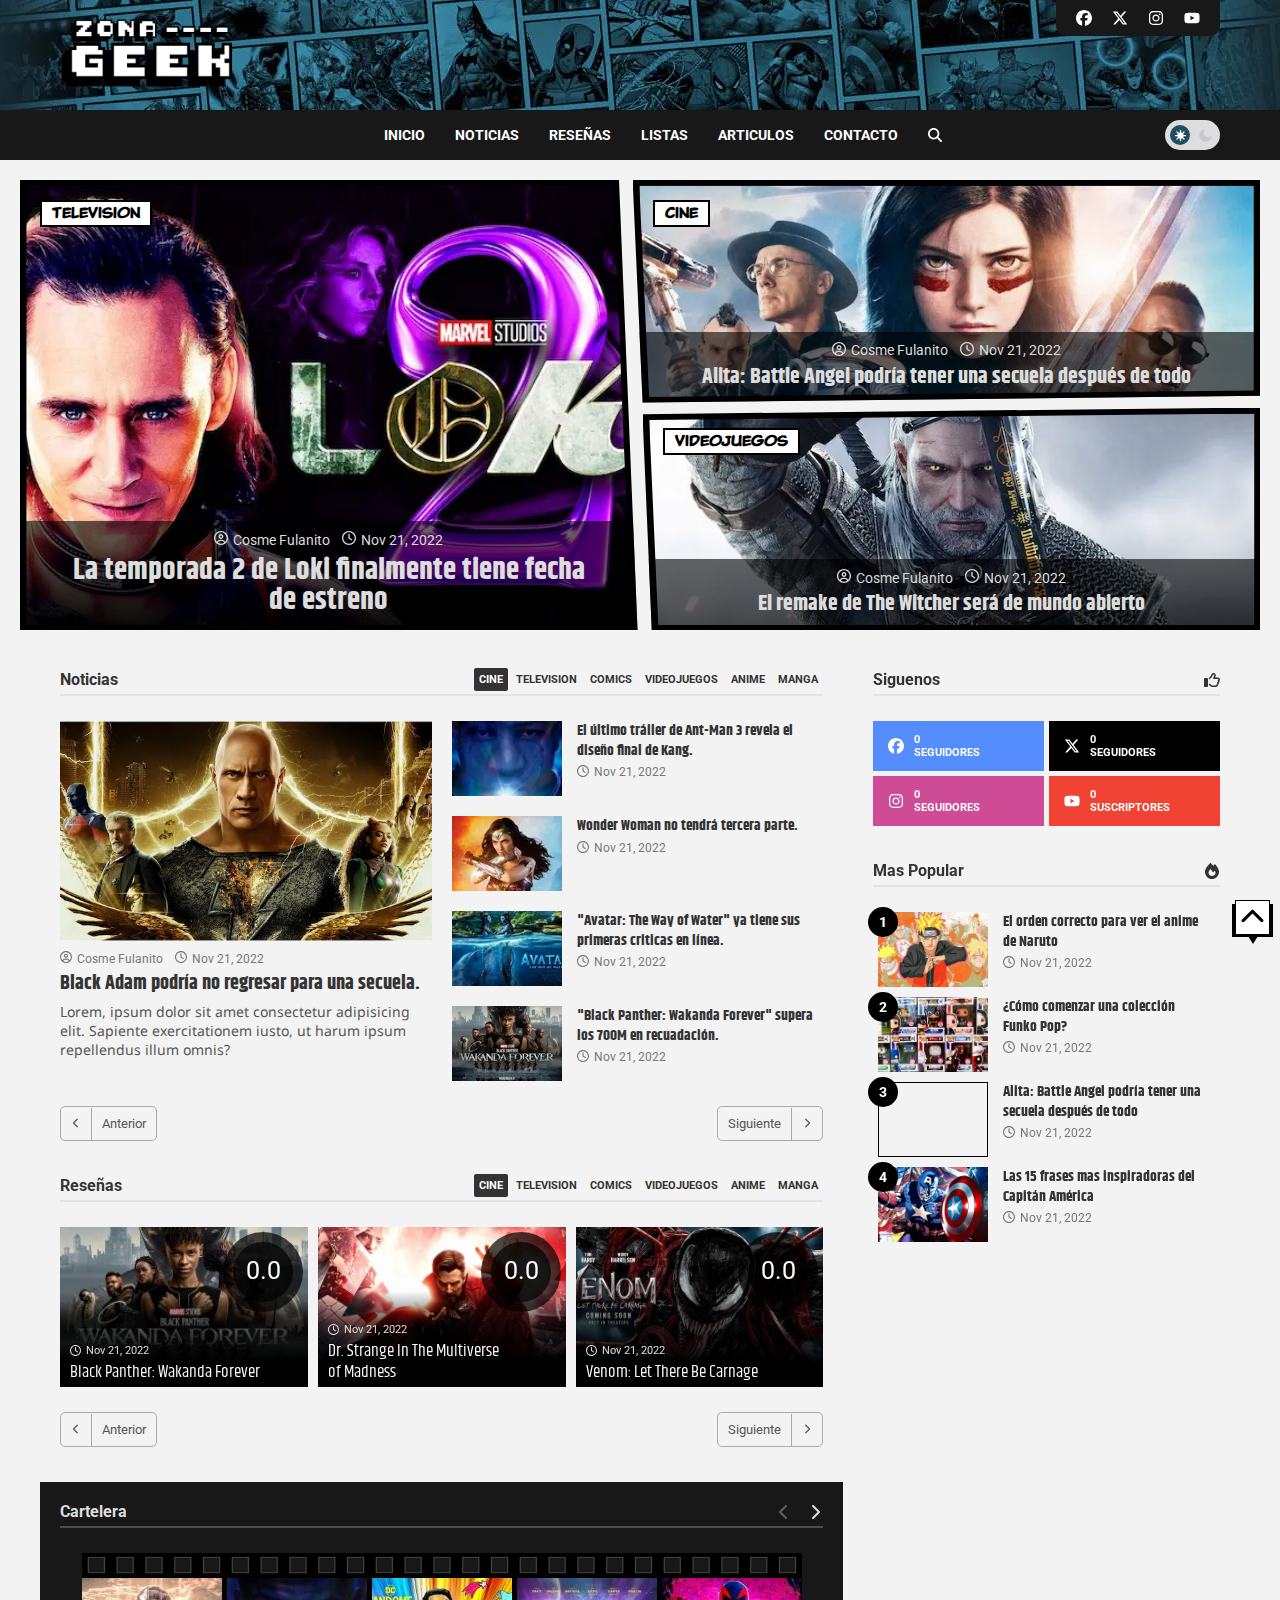
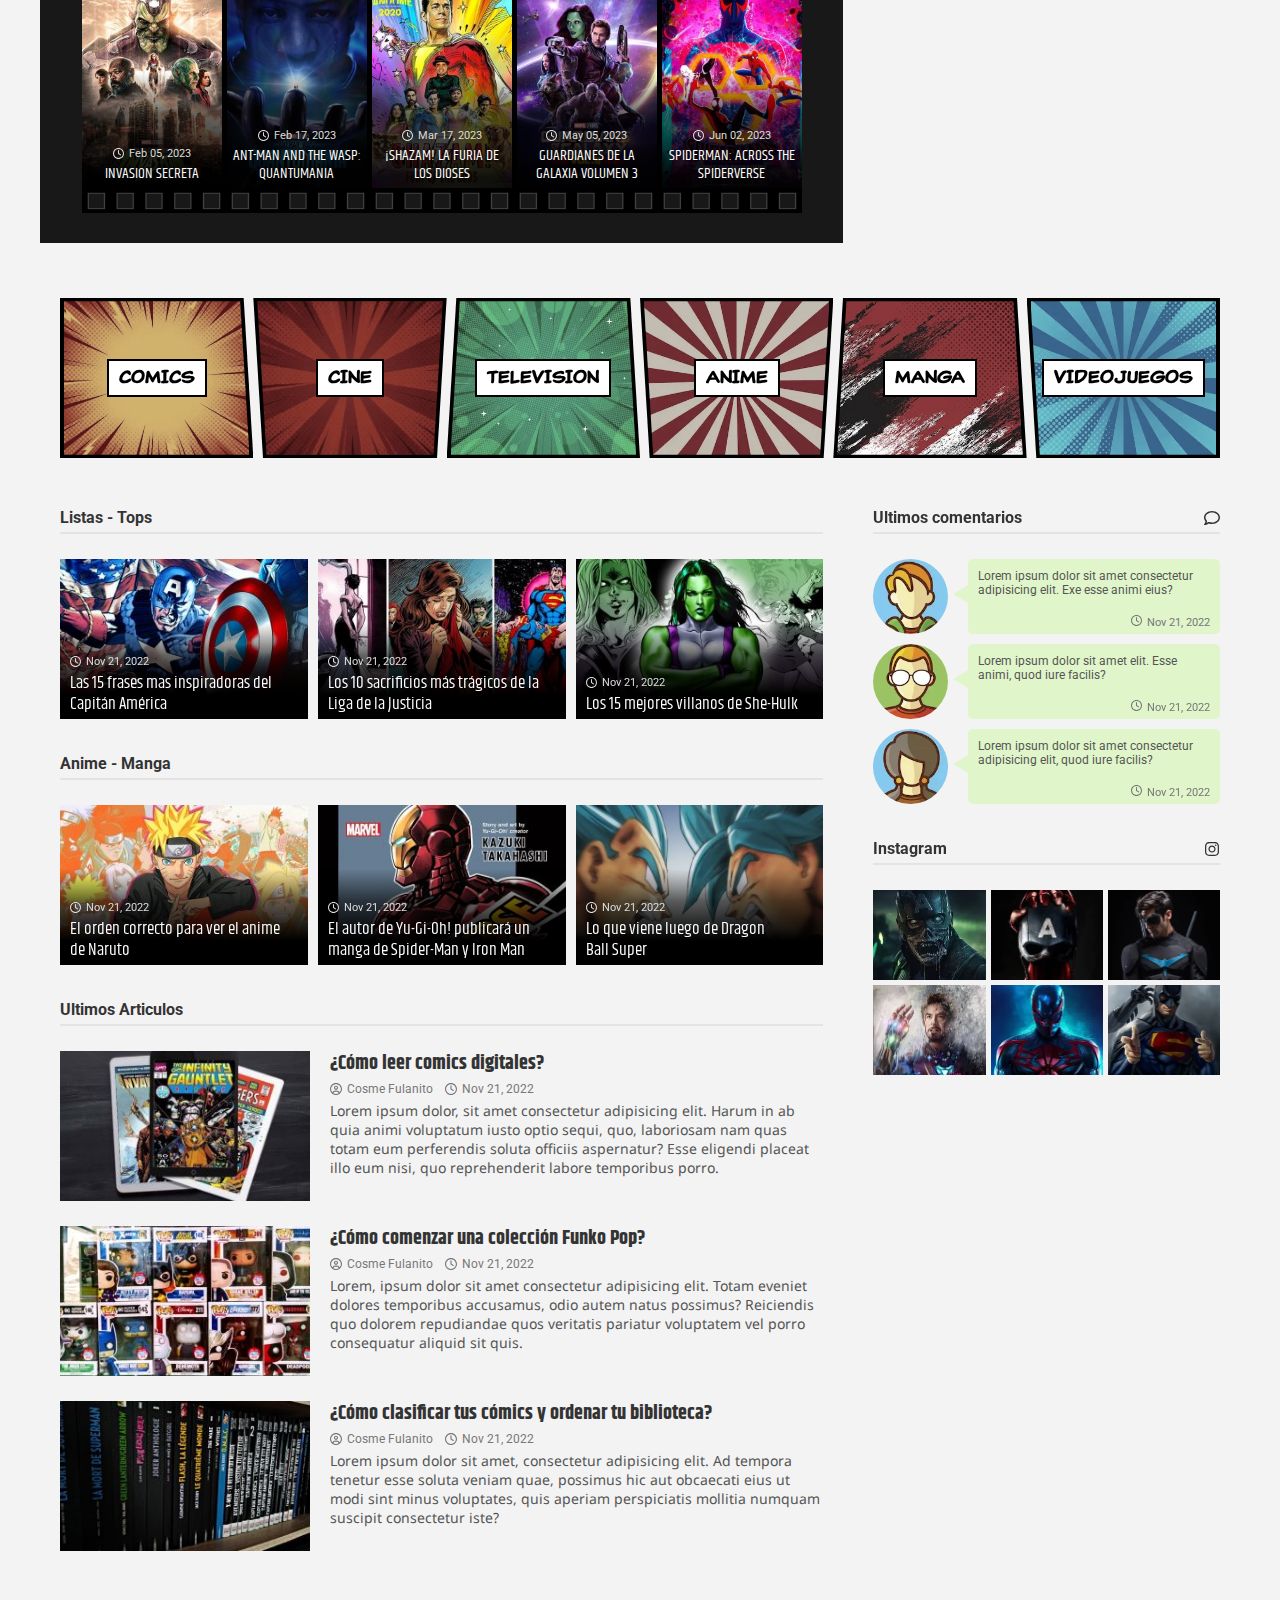
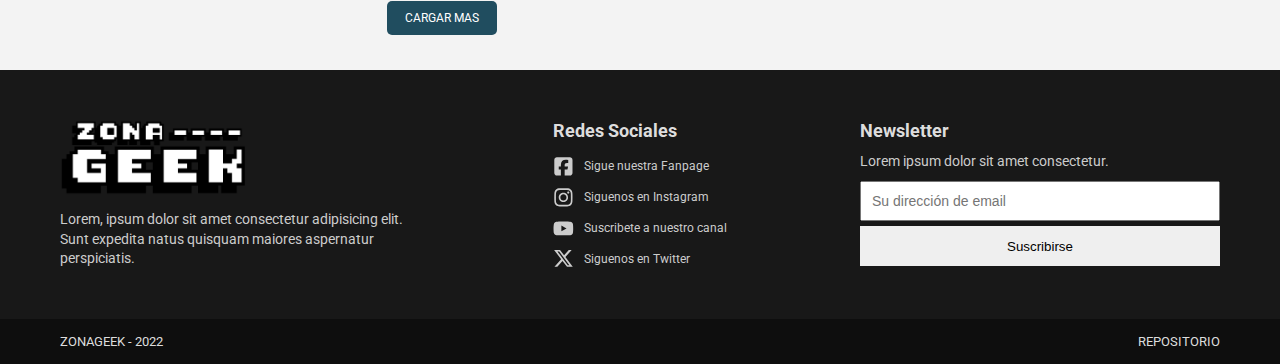
==== commit 1bb15cf3: "Merge branch 'master' of https://github.com/erme07/zona-geek" ====
--- a/index.html
+++ b/index.html
@@ -4,18 +4,28 @@
 	<meta charset="UTF-8">
 	<meta name="viewport" content="width=device-width, initial-scale=1.0">
 	<meta http-equiv="X-UA-Compatible" content="ie=edge">
-	<link rel="icon" href="img/favicon.png">
+	<link rel="icon" href="./img/icons/favicon.png">
 	<link rel="preconnect" href="https://fonts.googleapis.com">
 	<link rel="preconnect" href="https://fonts.gstatic.com" crossorigin>
 	<link href="https://fonts.googleapis.com/css2?family=Khand:wght@400;700&family=Noto+Sans:wght@400;700&family=Roboto:wght@400;700&display=swap" rel="stylesheet">
 	
-	<link rel="stylesheet" href="css/style.css">
+	<link rel="stylesheet" href="./css/style.css">
+	<script>
+		let modo = localStorage.getItem('mode');
+		if (modo) 
+			document.documentElement.setAttribute("data-theme", modo);
+		document.addEventListener('DOMContentLoaded', () => {
+			let dark_switch = document.getElementById('dark-switch');
+			dark_switch.checked = (modo === "dark" || window.matchMedia('(prefers-color-scheme: dark)' && modo !="dark").matches) ? true : false;
+		});
+	</script>
+	<script defer src="js/script.js"></script>
 	<title>ZonaGeek</title>
 </head>
-<body data-theme="light">
+<body>
 	<header class="header">
-		<div class="container header__brand">
-			<a href="#"><img src="img/zonageek-logo.png"></a>
+		<div class="container">
+			<a class="header__brand" href="#"><img src="img/zonageek-logo.png"></a>
 			<div class="header__social">
 				<a href="">
 					<svg class="icon" aria-hidden="true"><use href="./img/icons/icons.svg#icon-facebook" /></svg>
@@ -82,7 +92,14 @@
     
     <section class="featured">
 		<article class="featured__item item_a">
-			<a class="featured__image" href="#"><img class="img" src="img/featured/1.jpg" alt=""></a>
+			<a class="featured__image" href="#">
+				<picture>
+					<source media="(min-width: 769px)" srcset="./img/featured/1_700.webp">
+					<source media="(min-width: 577px)" srcset="./img/featured/1_920.webp">
+					<source media="(min-width: 400px)" srcset="./img/featured/1_700.webp">
+					<img class="img" src="./img/featured/1_450.webp" alt="">
+				</picture>
+			</a>
 			<div class="featured__title">
 				<div class="meta-tags meta-tags--featured">
 					<p class="meta-tags__autor">
@@ -98,7 +115,14 @@
 			<a href="#categoria-television" class="featured__category">television</a>
 		</article>
 		<article class="featured__item item_b">
-			<a class="featured__image" href="#"><img class="img" src="img/featured/2.jpg" alt=""></a>
+			<a class="featured__image" href="#">
+				<picture>
+					<source media="(min-width: 1125px)" srcset="./img/featured/2_700.webp">
+					<source media="(min-width: 577px)" srcset="./img/featured/2_450.webp">
+					<source media="(min-width: 400px)" srcset="./img/featured/2_700.webp">
+					<img class="img" src="./img/featured/2_450.webp" alt="">
+				</picture>
+			</a>
 			<div class="featured__title">
 				<div class="meta-tags meta-tags--featured">
 					<p class="meta-tags__autor">
@@ -114,7 +138,14 @@
 		</article>
 		<article class="featured__item item_c">
 			
-			<a class="featured__image" href="#"><img class="img" src="img/featured/3.jpg" alt=""></a>
+			<a class="featured__image" href="#">
+				<picture>
+					<source media="(min-width: 1125px)" srcset="./img/featured/3_700.webp">
+					<source media="(min-width: 577px)" srcset="./img/featured/3_450.webp">
+					<source media="(min-width: 400px)" srcset="./img/featured/3_700.webp">
+					<img class="img" src="./img/featured/3_450.webp" alt="">
+				</picture>
+			</a>
 			<div class="featured__title">
 				<div class="meta-tags meta-tags--featured">
 					<p class="meta-tags__autor">
@@ -733,7 +764,7 @@
 					<div class="comments">
 						<div class="comments__item">
 							<div class="comments__thumbnaill">
-								<img class="img" src="img/avatar/user_a.jpg" alt="">
+								<img class="img" src="img/avatar/user_a.webp" alt="">
 							</div>
 							<div class="comments__content">
 								<p class="comments__message">Lorem ipsum dolor sit amet consectetur adipisicing elit. Exe esse animi eius?</p>
@@ -746,7 +777,7 @@
 						</div>
 						<div class="comments__item">
 							<div class="comments__thumbnaill">
-								<img class="img" src="img/avatar/user_b.jpg" alt="">
+								<img class="img" src="img/avatar/user_b.webp" alt="">
 							</div>
 							<div class="comments__content">
 								<p class="comments__message">Lorem ipsum dolor sit amet elit.  Esse animi, quod iure facilis?</p>
@@ -759,7 +790,7 @@
 						</div>
 						<div class="comments__item">
 							<div class="comments__thumbnaill">
-								<img class="img" src="img/avatar/user_c.jpg" alt="">
+								<img class="img" src="img/avatar/user_c.webp" alt="">
 							</div>
 							<div class="comments__content">
 								<p class="comments__message">Lorem ipsum dolor sit amet consectetur adipisicing elit, quod iure facilis?</p>
@@ -779,22 +810,22 @@
 				</div>
 				<div class="block-insta">
 					<div class="block-insta__photo">
-						<img class="img" src="img/instagram/insta1.jpg" alt="">
+						<img class="img" src="img/instagram/insta1.webp" alt="imagen de instagram capitan america zombie">
 					</div>
 					<div class="block-insta__photo">
-						<img class="img" src="img/instagram/insta2.jpg" alt="">
+						<img class="img" src="img/instagram/insta2.webp" alt="imagen de instagram mascara capitan america">
 					</div>
 					<div class="block-insta__photo">
-						<img class="img" src="img/instagram/insta3.jpg" alt="">
+						<img class="img" src="img/instagram/insta3.webp" alt="imagen de instagram cosplay de nightwing">
 					</div>
 					<div class="block-insta__photo">
-						<img class="img" src="img/instagram/insta4.jpg" alt="">
+						<img class="img" src="img/instagram/insta4.webp" alt="imagen de instagram sacrificio de ironman">
 					</div>
 					<div class="block-insta__photo">
-						<img class="img" src="img/instagram/insta5.jpg" alt="">
+						<img class="img" src="img/instagram/insta5.webp" alt="imagen de instagram fanart de spiderman">
 					</div>
 					<div class="block-insta__photo">
-						<img class="img" src="img/instagram/insta6.jpg" alt="">
+						<img class="img" src="img/instagram/insta6.webp" alt="imagen de instagram fanart de batman y superman">
 					</div>
 				</div>
 			</section>
@@ -839,7 +870,7 @@
 		</section>
 </footer>
 
-<script src="js/script.js"></script>
+
 
 </body>
 </html>
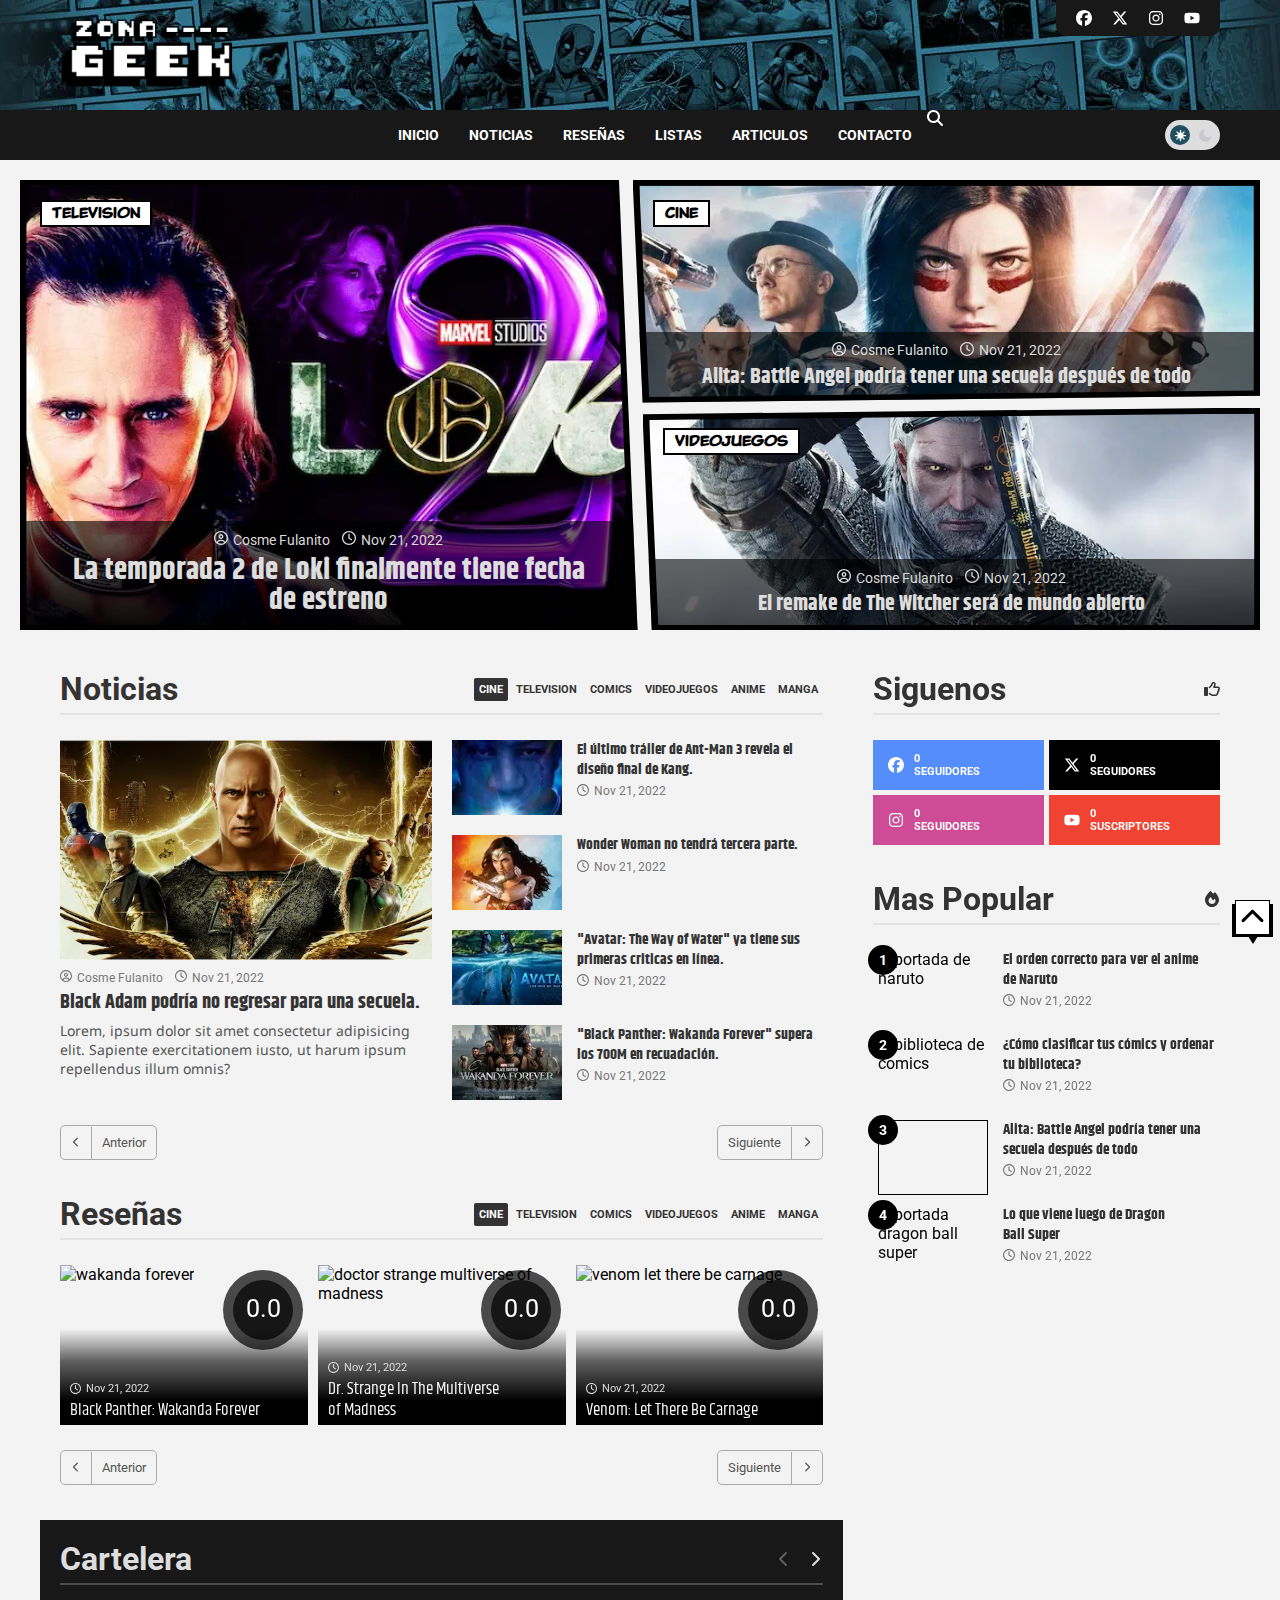
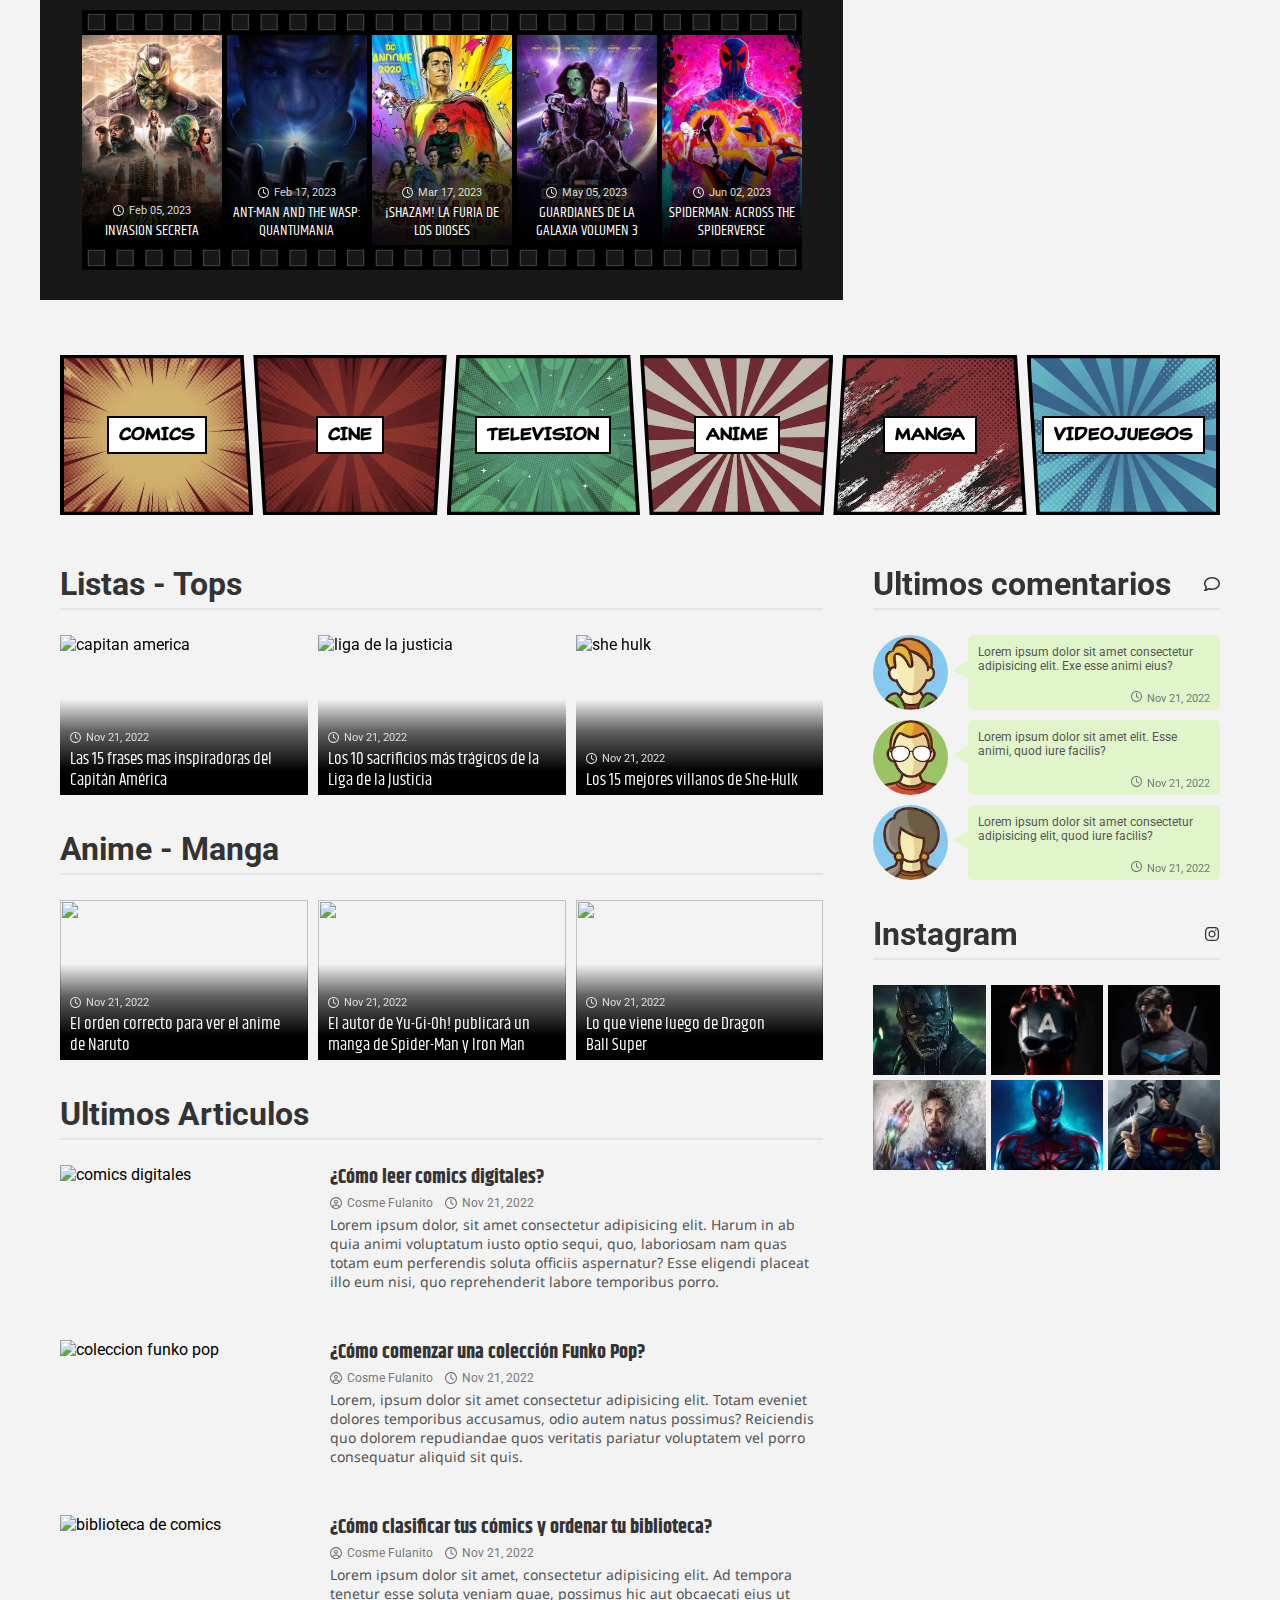
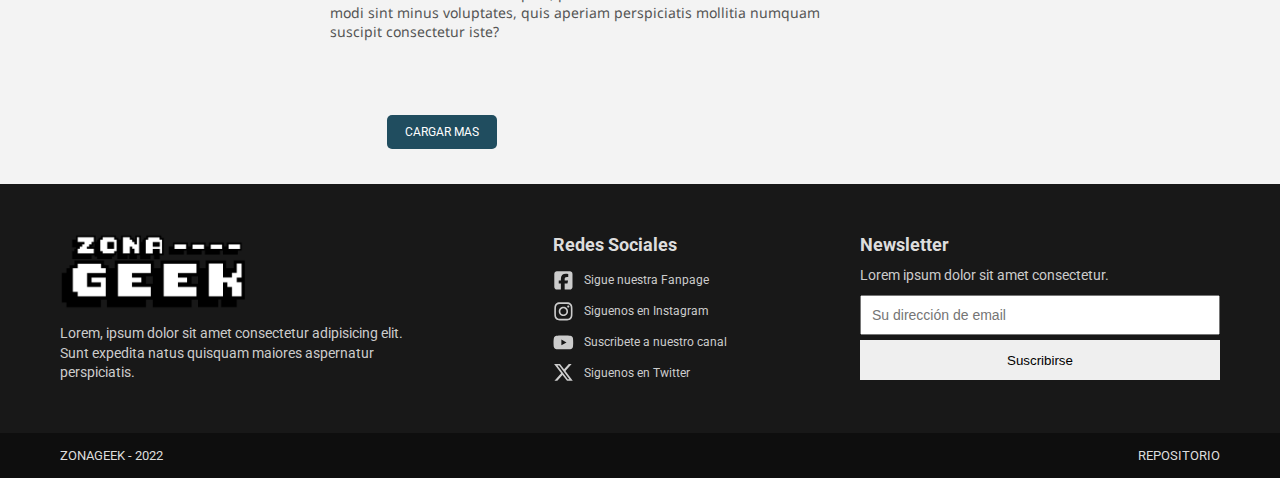
==== commit bcfde998: "update" ====
--- a/index.html
+++ b/index.html
@@ -4,6 +4,7 @@
 	<meta charset="UTF-8">
 	<meta name="viewport" content="width=device-width, initial-scale=1.0">
 	<meta http-equiv="X-UA-Compatible" content="ie=edge">
+	<meta name="description" content="Zona Geek es el punto de encuentro para todo el amante de la cultura geek. Aqui encontraras noticias, reseñas y demas sobre la cultura popular">
 	<link rel="icon" href="./img/icons/favicon.png">
 	<link rel="preconnect" href="https://fonts.googleapis.com">
 	<link rel="preconnect" href="https://fonts.gstatic.com" crossorigin>
@@ -25,18 +26,20 @@
 <body>
 	<header class="header">
 		<div class="container">
-			<a class="header__brand" href="#"><img src="img/zonageek-logo.png"></a>
+			<a class="header__brand" href="#" title="Ir al inicio">
+				<img src="img/zonageek-logo.png" alt="logo de zona geek" title="Zona Geek">
+			</a>
 			<div class="header__social">
-				<a href="">
+				<a href="" title="enlave hacia facebook">
 					<svg class="icon" aria-hidden="true"><use href="./img/icons/icons.svg#icon-facebook" /></svg>
 				</a>
-				<a href="">
+				<a href="" title="enlace hacia x">
 					<svg class="icon" aria-hidden="true"><use href="./img/icons/icons.svg#icon-x-twitter" /></svg>
 				</a>
-				<a href="">
+				<a href="" title="enlace hacia instagram">
 					<svg class="icon" aria-hidden="true"><use href="./img/icons/icons.svg#icon-instagram" /></svg>
 				</a>
-				<a href="">
+				<a href="" title="enlace hacia youtube">
 					<svg class="icon" aria-hidden="true"><use href="./img/icons/icons.svg#icon-youtube" /></svg>
 				</a>
 			</div>
@@ -45,19 +48,19 @@
 	<nav class="nav">
 		<div class="container">
 			<div class="nav__logo">
-				<img src="img/zonageek-logo.png" alt="" title="wewewewe">
+				<img src="img/zonageek-logo.png" alt="logo de zona geek" title="Zona Geek">
 			</div>
 			<ul class="nav__menu">
-				<li><a href="#">Inicio</a></li>
-				<li><a href="#">Noticias</a></li>
-				<li><a href="#">Reseñas</a></li>
-				<li><a href="#">Listas</a></li>
-				<li><a href="#">Articulos</a></li>
-				<li><a href="#">Contacto</a></li>
+				<li><a href="#" title="ir a inicio">Inicio</a></li>
+				<li><a href="#" title="ir a noticas">Noticias</a></li>
+				<li><a href="#" title="ir a reseñas">Reseñas</a></li>
+				<li><a href="#" title="ir a listas">Listas</a></li>
+				<li><a href="#" title="ir a articulos">Articulos</a></li>
+				<li><a href="#" title="ir a contacto">Contacto</a></li>
 				<li>
-					<a href="#">
+					<span>
 						<svg class="icon" aria-hidden="true"><use href="./img/icons/icons.svg#icon-search" /></svg>
-					</a>
+					</span>
 				</li>
 			</ul>
 			<div class="nav__switch">
@@ -92,12 +95,12 @@
     
     <section class="featured">
 		<article class="featured__item item_a">
-			<a class="featured__image" href="#">
+			<a class="featured__image" href="#" title="La temporada 2 de Loki finalmente tiene fecha de estreno">
 				<picture>
 					<source media="(min-width: 769px)" srcset="./img/featured/1_700.webp">
 					<source media="(min-width: 577px)" srcset="./img/featured/1_920.webp">
 					<source media="(min-width: 400px)" srcset="./img/featured/1_700.webp">
-					<img class="img" src="./img/featured/1_450.webp" alt="">
+					<img class="img" src="./img/featured/1_450.webp" alt="imagen de loki">
 				</picture>
 			</a>
 			<div class="featured__title">
@@ -109,18 +112,18 @@
 						<svg class="icon" aria-hidden="true"><use href="./img/icons/icons.svg#icon-clock" /></svg>
 						<span>Nov 21, 2022</span></p>
 				</div>
-				<a href=""><h1>La temporada 2 de Loki finalmente tiene fecha de estreno</h1></a>
+				<a href="" title="La temporada 2 de Loki finalmente tiene fecha de estreno"><h1>La temporada 2 de Loki finalmente tiene fecha de estreno</h1></a>
 				
 			</div>
-			<a href="#categoria-television" class="featured__category">television</a>
+			<a href="#categoria-television" class="featured__category" title="Categoria TV">television</a>
 		</article>
 		<article class="featured__item item_b">
-			<a class="featured__image" href="#">
+			<a class="featured__image" href="#" title="Alita: Battle Angel podría tener una secuela después de todo">
 				<picture>
 					<source media="(min-width: 1125px)" srcset="./img/featured/2_700.webp">
 					<source media="(min-width: 577px)" srcset="./img/featured/2_450.webp">
 					<source media="(min-width: 400px)" srcset="./img/featured/2_700.webp">
-					<img class="img" src="./img/featured/2_450.webp" alt="">
+					<img class="img" src="./img/featured/2_450.webp" alt="imagen de alita battle angel">
 				</picture>
 			</a>
 			<div class="featured__title">
@@ -132,18 +135,17 @@
 						<svg class="icon" aria-hidden="true"><use href="./img/icons/icons.svg#icon-clock" /></svg>
 						<span>Nov 21, 2022</span></p>
 				</div>
-				<a href=""><h1>Alita: Battle Angel podría tener una secuela después de todo</h1></a>
-			</div>
-			<a href="#" class="featured__category">cine</a>
+				<a href="" title="Alita: Battle Angel podría tener una secuela después de todo"><h1>Alita: Battle Angel podría tener una secuela después de todo</h1></a>
+			</div>
+			<a href="#" class="featured__category" title="Categoria Cine">cine</a>
 		</article>
 		<article class="featured__item item_c">
-			
-			<a class="featured__image" href="#">
+			<a class="featured__image" href="#" title="El remake de The Witcher será de mundo abierto">
 				<picture>
 					<source media="(min-width: 1125px)" srcset="./img/featured/3_700.webp">
 					<source media="(min-width: 577px)" srcset="./img/featured/3_450.webp">
 					<source media="(min-width: 400px)" srcset="./img/featured/3_700.webp">
-					<img class="img" src="./img/featured/3_450.webp" alt="">
+					<img class="img" src="./img/featured/3_450.webp" alt="imagen de the witcher">
 				</picture>
 			</a>
 			<div class="featured__title">
@@ -155,16 +157,16 @@
 						<svg class="icon" aria-hidden="true"><use href="./img/icons/icons.svg#icon-clock" /></svg>
 						<span>Nov 21, 2022</span></p>
 				</div>
-				<a href=""><h1>El remake de The Witcher será de mundo abierto</h1></a>
-			</div>
-			<a href="#" class="featured__category">videojuegos</a>
+				<a href="" title="El remake de The Witcher será de mundo abierto"><h1>El remake de The Witcher será de mundo abierto</h1></a>
+			</div>
+			<a href="#" class="featured__category" title="Categoria Videojuegos">videojuegos</a>
 		</article>
 	</section>
 	<div class="container content">
     <main class="main">
 		<section class="section">
 			<div class="section__header">
-				<h4>Noticias</h4>
+				<h1>Noticias</h1>
 				<div class="section__filter">
 					<span class="filter__button" id="filter__button">
 						Categorias
@@ -186,7 +188,7 @@
 						<a href="#">
 							<picture>
 								<source media="(min-width: 769px)" srcset="./img/news/1_580.webp">
-								<source media="(min-width: 400px)" srcset="./img/news/1_890.webp">
+								<!-- <source media="(min-width: 400px)" srcset="./img/news/1_890.webp"> -->
 								<img class="img" src="img/news/1_450.webp" alt="black adam">
 							</picture>
 						</a>
@@ -201,7 +203,7 @@
 								<span>Nov 21, 2022</span></p>
 						</div>
 						
-						<h4 class="block-5__title block-5__title--first"><a href="">Black Adam podría no regresar para una secuela.</a></h4>
+						<a href="" title="Black Adam podría no regresar para una secuela."><h1 class="block-5__title block-5__title--first">Black Adam podría no regresar para una secuela.</h1></a>
 						<div class="exctract">Lorem, ipsum dolor sit amet consectetur adipisicing elit. Sapiente exercitationem iusto, ut harum ipsum repellendus illum omnis?</div>
 					</div>
 				</article>
@@ -210,7 +212,7 @@
 						<a href=""><img class="img" src="img/news/2.webp" alt="kang el conquistador en ant man 3"></a>
 					</div>
 					<div class="block-5__content">
-						<h4 class="block-5__title"><a href="">El último tráiler de Ant-Man 3 revela el diseño final de Kang.</a></h4>
+						<a href="" title="El último tráiler de Ant-Man 3 revela el diseño final de Kang."><h1 class="block-5__title">El último tráiler de Ant-Man 3 revela el diseño final de Kang.</h1></a>
 						<div class="block-5__date">
 							<svg class="icon"><use href="./img/icons/icons.svg#icon-clock" /></svg>
 							<span>Nov 21, 2022</span>
@@ -222,7 +224,7 @@
 						<a href=""><img class="img" src="img/news/3.webp" alt="wonder woman de gal gadot"></a>
 					</div>
 					<div class="block-5__content">
-						<h4 class="block-5__title"><a href="">Wonder Woman no tendrá tercera parte.</a></h4>
+						<a href="" title="Wonder Woman no tendrá tercera parte."><h1 class="block-5__title">Wonder Woman no tendrá tercera parte.</h1></a>
 						<div class="block-5__date">
 							<svg class="icon"><use href="./img/icons/icons.svg#icon-clock" /></svg>
 							<span>Nov 21, 2022</span>
@@ -234,7 +236,7 @@
 						<a href=""><img class="img" src="img/news/4.webp" alt="portada avatar the way of water"></a>
 					</div>
 					<div class="block-5__content">
-						<h4 class="block-5__title"><a href="">"Avatar: The Way of Water" ya tiene sus primeras criticas en línea.</a></h4>
+						<a href="" title="Avatar: The Way of Water ya tiene sus primeras criticas en línea."><h1 class="block-5__title">"Avatar: The Way of Water" ya tiene sus primeras criticas en línea.</h1></a>
 						<div class="block-5__date">
 							<svg class="icon"><use href="./img/icons/icons.svg#icon-clock" /></svg>
 							<span>Nov 21, 2022</span>
@@ -246,7 +248,7 @@
 						<a href=""><img class="img" src="img/news/5.webp" alt="portada black panther wakanda forever"></a>
 					</div>
 					<div class="block-5__content">
-						<h4 class="block-5__title"><a href="">"Black Panther: Wakanda Forever" supera los 700M en recuadación.</a></h4>
+						<a href="" title="Black Panther: Wakanda Forever supera los 700M en recuadación."><h1 class="block-5__title">"Black Panther: Wakanda Forever" supera los 700M en recuadación.</h1></a>
 						<div class="block-5__date">
 							<svg class="icon"><use href="./img/icons/icons.svg#icon-clock" /></svg>
 							<span>Nov 21, 2022</span>
@@ -268,7 +270,7 @@
 
 		<section class="section">
 			<div class="section__header">
-				<h4>Reseñas</h4>
+				<h1>Reseñas</h1>
 				<div class="section__filter">
 					<span class="filter__button" id="filter__button">
 						Categorias
@@ -288,7 +290,14 @@
 			</div>
 			<div class="block-6" id="resenias">
 				<article class="block-6__post">
-					<a class="" href="#"><img class="img" src="img/review/1.jpg" alt=""></a>
+					<a class="" href="#">
+						<picture>
+							<source media="(min-width: 769px)" srcset="./img/review/1_375.webp">
+							<source media="(min-width: 577px)" srcset="./img/review/1_910.webp">
+							<source media="(min-width: 375px)" srcset="./img/review/1_720.webp">
+							<img class="img" src="./img/review/1_375.webp" alt="wakanda forever">
+						</picture>
+					</a>
 					<div class="block-6__content">
 						<div class="block-6__date">
 							<svg class="icon"><use href="./img/icons/icons.svg#icon-clock" /></svg>
@@ -303,7 +312,14 @@
 					</svg>
 				</article>
 				<article class="block-6__post">
-					<a class="" href="#"><img class="img" src="img/review/2.jpg" alt=""></a>
+					<a class="" href="#">
+						<picture>
+							<source media="(min-width: 769px)" srcset="./img/review/2_375.webp">
+							<source media="(min-width: 577px)" srcset="./img/review/2_910.webp">
+							<source media="(min-width: 375px)" srcset="./img/review/2_720.webp">
+							<img class="img" src="./img/review/2_375.webp" alt="doctor strange multiverse of madness">
+						</picture>
+					</a>
 					<div class="block-6__content">
 						<div class="block-6__date">
 							<svg class="icon"><use href="./img/icons/icons.svg#icon-clock" /></svg>
@@ -318,7 +334,14 @@
 					</svg>
 				</article>
 				<article class="block-6__post">
-					<a class="block-6__link" href="#"><img class="img" src="img/review/3.jpg" alt=""></a>
+					<a class="" href="#">
+						<picture>
+							<source media="(min-width: 769px)" srcset="./img/review/3_375.webp">
+							<source media="(min-width: 577px)" srcset="./img/review/3_910.webp">
+							<source media="(min-width: 375px)" srcset="./img/review/3_720.webp">
+							<img class="img" src="./img/review/3_375.webp" alt="venom let there be carnage">
+						</picture>
+					</a>
 					<div class="block-6__content">
 						<div class="block-6__date">
 							<svg class="icon"><use href="./img/icons/icons.svg#icon-clock" /></svg>
@@ -346,7 +369,7 @@
 		
 		<section class="section section--dark">
 			<div class="section__header">
-				<h4>Cartelera</h4>
+				<h1>Cartelera</h1>
 				<div class="block-4__buttons">
 					<svg class="icon next blocked" id="next"><use href="./img/icons/icons.svg#icon-arrow-left" /></svg>
 					<svg class="icon prev" id="prev"><use href="./img/icons/icons.svg#icon-arrow-right" /></svg>
@@ -355,7 +378,7 @@
 			<div id="slider" class="block-4">
 				<div class="block-4__item">
 					
-					<img class="img" src="img/slider/1.jpg" alt="">
+					<img class="img" src="img/slider/1.jpg" alt="poster invasion secreta">
 					<div class="block-4__content">
 						<div class="block-4__date">
 							<svg class="icon" aria-hidden="true"><use href="./img/icons/icons.svg#icon-clock" /></svg>
@@ -470,7 +493,7 @@
 		<div class="sidebar__content">
 			<section class="section">
 				<div class="section__header">
-					<h4>Siguenos</h4>
+					<h1>Siguenos</h1>
 					<svg class="icon" aria-hidden="true"><use href="./img/icons/icons.svg#icon-like" /></svg>
 				</div>
 				<div class="social-bar">
@@ -506,13 +529,13 @@
 			</section>
 			<section class="section">
 				<div class="section__header">
-					<h4>Mas Popular</h4>
+					<h1>Mas Popular</h1>
 					<svg class="icon" aria-hidden="true"><use href="./img/icons/icons.svg#icon-fire" /></svg>
 				</div>
 				<div class="trending">
 					<div class="trending__item" data-position="1">
 						<div class="trending__thumbnaill">
-							<a href=""><img class="img" src="img/anime/2.jpg" alt=""></a>
+							<a href=""><img class="img" src="img/anime/2_165.webp" alt="portada de naruto"></a>
 						</div>
 						<div class="trending__content">
 							<h2 class="trending__title"><a href="">El orden correcto para ver el anime de Naruto</a></h2>
@@ -524,10 +547,10 @@
 					</div>
 					<div class="trending__item" data-position="2">
 						<div class="trending__thumbnaill">
-							<a href=""><img class="img" src="img/article/article_b.jpg" alt=""></a>
+							<a href=""><img class="img" src="img/article/3_165.webp" alt="biblioteca de comics"></a>
 						</div>
 						<div class="trending__content">
-							<h2 class="trending__title"><a href="">¿Cómo comenzar una colección Funko Pop?</a></h2>
+							<h2 class="trending__title"><a href="">¿Cómo clasificar tus cómics y ordenar tu biblioteca?</a></h2>
 							<div class="trending__date">
 								<svg class="icon" aria-hidden="true"><use href="./img/icons/icons.svg#icon-clock" /></svg>
 								<span>Nov 21, 2022</span>
@@ -536,7 +559,7 @@
 					</div>
 					<div class="trending__item" data-position="3">
 						<div class="trending__thumbnaill">
-							<a href=""><img class="img" src="img/featured/2.jpg" alt=""></a>
+							<a href=""><img class="img" src="img/featured/2_165.webp" alt=""></a>
 						</div>
 						<div class="trending__content">
 							<h2 class="trending__title"><a href="">Alita: Battle Angel podría tener una secuela después de todo</a></h2>
@@ -548,10 +571,10 @@
 					</div>
 					<div class="trending__item" data-position="4">
 						<div class="trending__thumbnaill">
-							<a href=""><img class="img" src="img/tops/list_a.jpg" alt=""></a>
+							<a href=""><img class="img" src="img/anime/3_165.webp" alt="portada dragon ball super"></a>
 						</div>
 						<div class="trending__content">
-							<h2 class="trending__title"><a href="">Las 15 frases mas inspiradoras del Capitán América</a></h2>
+							<h2 class="trending__title"><a href="">Lo que viene luego de Dragon Ball Super</a></h2>
 							<div class="trending__date">
 								<svg class="icon" aria-hidden="true"><use href="./img/icons/icons.svg#icon-clock" /></svg>
 								<span>Nov 21, 2022</span>
@@ -571,32 +594,32 @@
 
 			<div class="block-3__item block-3__item--comics">
 				<div class="block-3__comics">
-					<a href="#">comics</a>
+					<a href="#" title="Categoria -comics">comics</a>
 				</div>
 			</div>
 			<div class="block-3__item block-3__item--movies">
 				<div class="block-3__movies">
-					<a href="#">cine</a>
+					<a href="#" title="Categoria Cine">cine</a>
 				</div>
 			</div>
 			<div class="block-3__item block-3__item--tv">
 				<div class="block-3__tv">
-					<a href="#">television</a>
+					<a href="#" title="Categoria TV">television</a>
 				</div>
 			</div>
 			<div class="block-3__item block-3__item--anime">
 				<div class="block-3__anime">
-					<a href="#">anime</a>
+					<a href="#" title="Categoria Anime">anime</a>
 				</div>
 			</div>
 			<div class="block-3__item block-3__item--manga">
 				<div class="block-3__manga">
-					<a href="#">manga</a>
+					<a href="#" title="Categoria Manga">manga</a>
 				</div>
 			</div>
 			<div class="block-3__item block-3__item--videogames">
 				<div class="block-3__videogames">
-					<a href="#">videojuegos</a>
+					<a href="#" title="categoria Videojuegos">videojuegos</a>
 				</div>
 			</div>
 		</div>
@@ -608,11 +631,18 @@
 			<!-- seccion de listas -->
 			<section class="section">
 				<div class="section__header">
-					<h4>Listas - Tops</h4>
+					<h1>Listas - Tops</h1>
 				</div>
 				<div class="block-6">
 					<article class="block-6__post">
-						<a class="" href="#"><img class="img" src="img/tops/list_a.jpg" alt=""></a>
+						<a class="" href="#">
+							<picture>
+								<source media="(min-width: 769px)" srcset="./img/tops/1_375.webp">
+								<source media="(min-width: 577px)" srcset="./img/tops/1_910.webp">
+								<source media="(min-width: 375px)" srcset="./img/tops/1_720.webp">
+								<img class="img" src="./img/tops/1_375.webp" alt="capitan america">
+							</picture>
+						</a>
 						<div class="block-6__content">
 							<div class="block-6__date">
 								<svg class="icon" aria-hidden="true"><use href="./img/icons/icons.svg#icon-clock" /></svg>
@@ -622,7 +652,14 @@
 						</div>
 					</article>
 					<article class="block-6__post">
-							<a class="" href="#"><img class="img" src="img/tops/list_b.jpg" alt=""></a>
+						<a class="" href="#">
+							<picture>
+								<source media="(min-width: 769px)" srcset="./img/tops/2_375.webp">
+								<source media="(min-width: 577px)" srcset="./img/tops/2_910.webp">
+								<source media="(min-width: 375px)" srcset="./img/tops/2_720.webp">
+								<img class="img" src="./img/tops/2_375.webp" alt="liga de la justicia">
+							</picture>
+						</a>
 							<div class="block-6__content">
 								<div class="block-6__date">
 									<svg class="icon" aria-hidden="true"><use href="./img/icons/icons.svg#icon-clock" /></svg>
@@ -632,7 +669,14 @@
 							</div>
 					</article>
 					<article class="block-6__post">
-							<a class="" href="#"><img class="img" src="img/tops/list_c.jpg" alt=""></a>
+						<a class="" href="#">
+							<picture>
+								<source media="(min-width: 769px)" srcset="./img/tops/3_375.webp">
+								<source media="(min-width: 577px)" srcset="./img/tops/3_910.webp">
+								<source media="(min-width: 375px)" srcset="./img/tops/3_720.webp">
+								<img class="img" src="./img/tops/3_375.webp" alt="she hulk">
+							</picture>
+						</a>
 							<div class="block-6__content">
 								<div class="block-6__date">
 									<svg class="icon" aria-hidden="true"><use href="./img/icons/icons.svg#icon-clock" /></svg>
@@ -646,11 +690,18 @@
 	
 			<section class="section">
 				<div class="section__header">
-					<h4>Anime - Manga</h4>
+					<h1>Anime - Manga</h1>
 				</div>
 				<div class="block-6">
 					<article class="block-6__post">
-						<a href="#uuuuu"><img class="img" src="img/anime/2.jpg" alt=""></a>
+						<a href="#uuuuu">
+							<picture>
+								<source media="(min-width: 769px)" srcset="./img/anime/2_375.webp">
+								<source media="(min-width: 577px)" srcset="./img/anime/2_910.webp">
+								<source media="(min-width: 375px)" srcset="./img/anime/2_720.webp">
+								<img class="img" src="./img/anime/2_375.webp" alt="">
+							</picture>
+						</a>
 						<div class="block-6__content">
 							<div class="block-6__date">
 								<svg class="icon" aria-hidden="true"><use href="./img/icons/icons.svg#icon-clock" /></svg>
@@ -660,7 +711,14 @@
 						</div>
 					</article>
 					<article class="block-6__post">
-						<a href="#uuuuu"><img class="img" src="img/anime/1.jpg" alt=""></a>
+						<a href="#uuuuu">
+							<picture>
+								<source media="(min-width: 769px)" srcset="./img/anime/1_375.webp">
+								<source media="(min-width: 577px)" srcset="./img/anime/1_910.webp">
+								<source media="(min-width: 375px)" srcset="./img/anime/1_720.webp">
+								<img class="img" src="./img/anime/1_375.webp" alt="">
+							</picture>
+						</a>
 						<div class="block-6__content">
 							<div class="block-6__date">
 								<svg class="icon" aria-hidden="true"><use href="./img/icons/icons.svg#icon-clock" /></svg>
@@ -672,7 +730,14 @@
 						</div>
 					</article>
 					<article class="block-6__post">
-						<a href="#uuuuu"><img class="img" src="img/anime/3.jpg" alt=""></a>
+						<a href="#uuuuu">
+							<picture>
+								<source media="(min-width: 769px)" srcset="./img/anime/3_375.webp">
+								<source media="(min-width: 577px)" srcset="./img/anime/3_910.webp">
+								<source media="(min-width: 375px)" srcset="./img/anime/3_720.webp">
+								<img class="img" src="./img/anime/3_375.webp" alt="">
+							</picture>
+						</a>
 						<div class="block-6__content">
 							<div class="block-6__date">
 								<svg class="icon" aria-hidden="true"><use href="./img/icons/icons.svg#icon-clock" /></svg>
@@ -689,15 +754,22 @@
 			<!-- seccion de articulos -->
 			<section class=" section">
 				<div class="section__header">
-					<h4>Ultimos Articulos</h4>
+					<h1>Ultimos Articulos</h1>
 				</div>
 				<div class="block-1">
 					<article class="block-1__post">
 						<div class="block-1__thumbnaill">
-							<a href="#"><img class="img" src="img/article/article_a.jpg" alt=""></a> 
+							<a href="#">
+								<picture>
+									<source media="(min-width: 769px)" srcset="./img/article/1_375.webp">
+									<source media="(min-width: 577px)" srcset="./img/article/1_910.webp">
+									<source media="(min-width: 375px)" srcset="./img/article/1_720.webp">
+									<img class="img" src="./img/article/1_375.webp" alt="comics digitales">
+								</picture>
+							</a> 
 						</div>
 						<div class="block-1__post-content">
-							<h3 class="block-1__post-title"><a href="#">¿Cómo leer comics digitales?</a></h3>
+							<a href="#" title="¿Cómo leer comics digitales?"><h1 class="block-1__post-title">¿Cómo leer comics digitales?</h1></a>
 							<div class="meta-tags">
 								<p class="meta-tags__autor">
 									<svg class="icon" aria-hidden="true"><use href="./img/icons/icons.svg#icon-user" /></svg>
@@ -712,10 +784,17 @@
 					</article>
 					<article class="block-1__post">
 						<div class="block-1__thumbnaill">
-							<a href="#"><img class="img" src="img/article/article_b.jpg" alt=""></a>
+							<a href="#">
+								<picture>
+									<source media="(min-width: 769px)" srcset="./img/article/2_375.webp">
+									<source media="(min-width: 577px)" srcset="./img/article/2_910.webp">
+									<source media="(min-width: 375px)" srcset="./img/article/2_720.webp">
+									<img class="img" src="./img/article/2_375.webp" alt="coleccion funko pop">
+								</picture>
+							</a>
 						</div>
 						<div class="block-1__post-content">
-							<h3 class="block-1__post-title"><a href="#">¿Cómo comenzar una colección Funko Pop?</a></h3>
+							<a href="#" title="¿Cómo comenzar una colección Funko Pop?"><h1 class="block-1__post-title">¿Cómo comenzar una colección Funko Pop?</h1></a>
 							
 							<div class="meta-tags">
 								<p class="meta-tags__autor">
@@ -732,10 +811,17 @@
 					</article>
 					<article class="block-1__post">
 						<div class="block-1__thumbnaill">
-							<a href="#"><img class="img" src="img/article/article_c.jpg" alt=""></a>
+							<a href="#">
+								<picture>
+									<source media="(min-width: 769px)" srcset="./img/article/3_375.webp">
+									<source media="(min-width: 577px)" srcset="./img/article/3_910.webp">
+									<source media="(min-width: 375px)" srcset="./img/article/3_720.webp">
+									<img class="img" src="./img/article/3_375.webp" alt="biblioteca de comics">
+								</picture>
+							</a>
 						</div>
 						<div class="block-1__post-content">
-							<h3 class="block-1__post-title"><a href="#">¿Cómo clasificar tus cómics y ordenar tu biblioteca?</a></h3>
+							<a href="#" title="¿Cómo clasificar tus cómics y ordenar tu biblioteca?"><h1 class="block-1__post-title">¿Cómo clasificar tus cómics y ordenar tu biblioteca?</h1></a>
 							<div class="meta-tags">
 								<p class="meta-tags__autor">
 									<svg class="icon" aria-hidden="true"><use href="./img/icons/icons.svg#icon-user" /></svg>
@@ -758,7 +844,7 @@
 			<div class="sidebar__content">
 				<section class="section">
 					<div class="section__header">
-						<h4>Ultimos comentarios</h4>
+						<h1>Ultimos comentarios</h1>
 						<svg class="icon" aria-hidden="true"><use href="./img/icons/icons.svg#icon-coment" /></svg>
 					</div>
 					<div class="comments">
@@ -805,7 +891,7 @@
 			</section>
 			<section class="section">
 				<div class="section__header">
-					<h4>Instagram</h4>
+					<h1>Instagram</h1>
 					<svg class="icon" aria-hidden="true"><use href="./img/icons/icons.svg#icon-instagram" /></svg>
 				</div>
 				<div class="block-insta">
@@ -842,11 +928,11 @@
 	<footer class="footer">
 		<div class="container">
 			<section class="about">
-				<img class="about__logo" src="img/zonageek-logo.png">
+				<img class="about__logo" src="img/zonageek-logo.png" alt="Logo Zona Geek">
 				<p class="about__text">Lorem, ipsum dolor sit amet consectetur adipisicing elit. Sunt expedita natus quisquam maiores aspernatur perspiciatis.</p>
 			</section>
 			<section class="social-footer">
-				<h4 class="social__title">Redes Sociales</h4>
+				<h1 class="social__title">Redes Sociales</h1>
 				<div class="social-footer__container">
 					<div class="social-footer__item"><svg class="icon" aria-hidden="true"><use href="./img/icons/icons.svg#icon-square-facebook" /></svg><p>Sigue nuestra Fanpage</p></div>
 					<div class="social-footer__item"><svg class="icon" aria-hidden="true"><use href="./img/icons/icons.svg#icon-instagram" /></svg><p>Siguenos en Instagram</p></div>
@@ -856,7 +942,7 @@
 				</div>
 			</section>
 			<section class="newsletter">
-				<h4 class="newsletter__title">Newsletter</h4>
+				<h1 class="newsletter__title">Newsletter</h1>
 				<p class="newsletter__text">Lorem ipsum dolor sit amet consectetur.</p>
 				<input class="newsletter__email" type="email" name="" id="" placeholder="Su dirección de email">
 				<input class="newsletter__button" type="submit" value="Suscribirse">
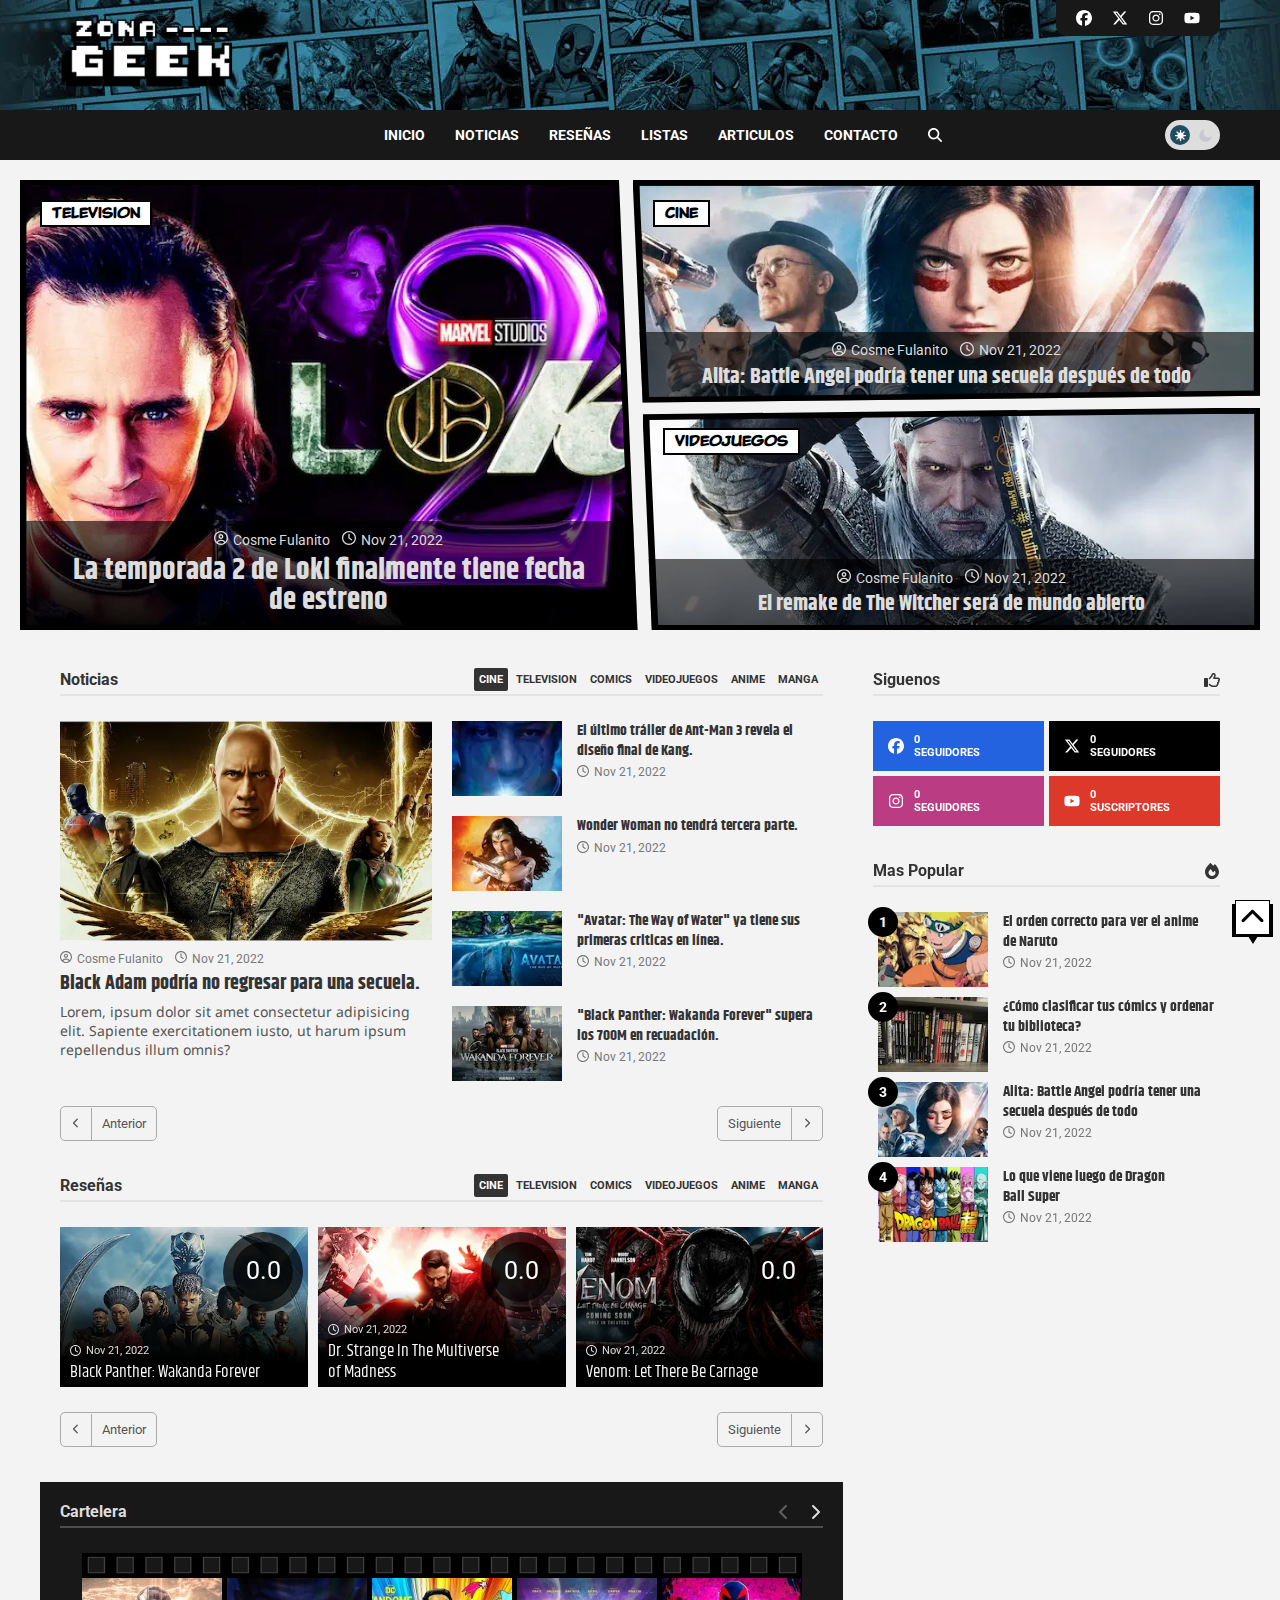
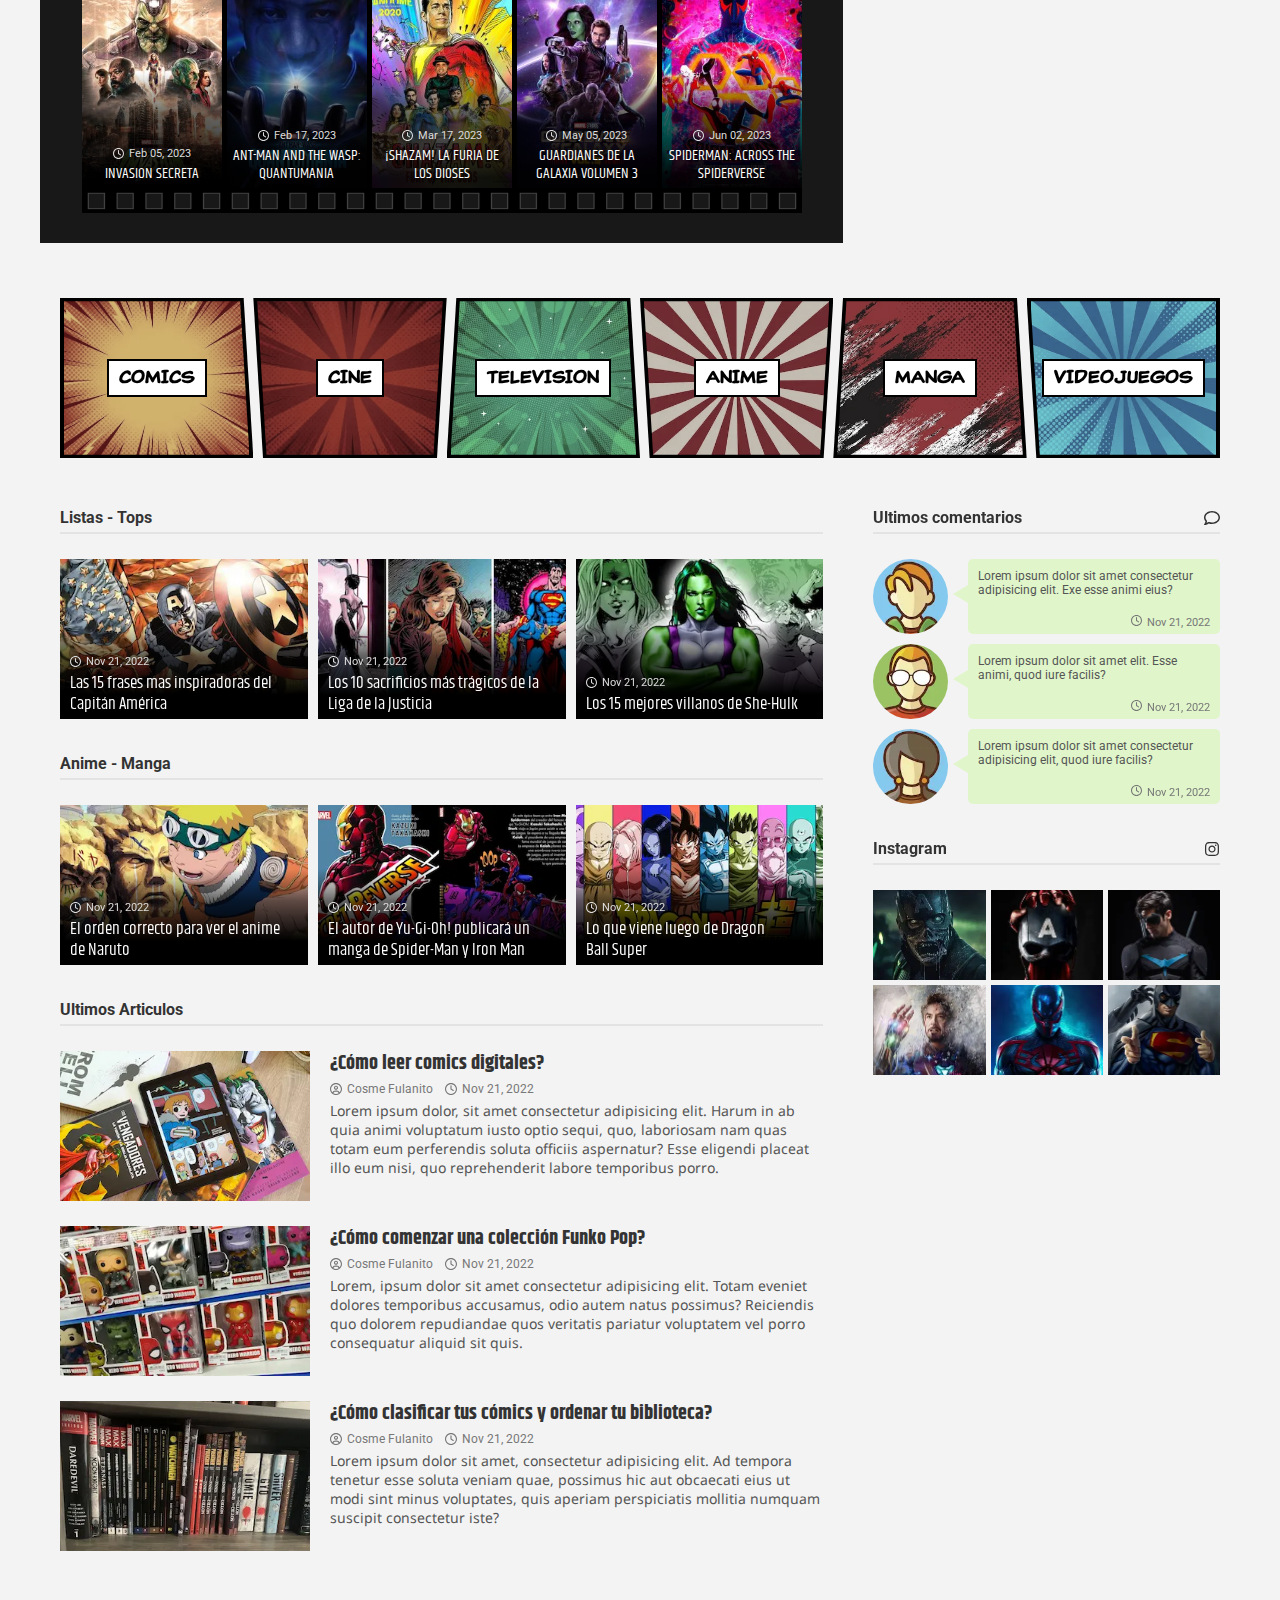
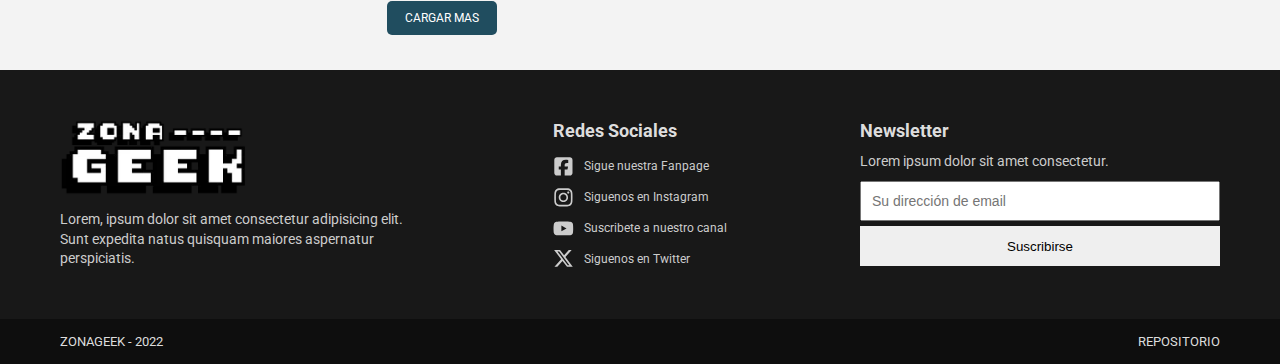
==== commit 2eed40b9: "update" ====
--- a/index.html
+++ b/index.html
@@ -8,7 +8,7 @@
 	<link rel="icon" href="./img/icons/favicon.png">
 	<link rel="preconnect" href="https://fonts.googleapis.com">
 	<link rel="preconnect" href="https://fonts.gstatic.com" crossorigin>
-	<link href="https://fonts.googleapis.com/css2?family=Khand:wght@400;700&family=Noto+Sans:wght@400;700&family=Roboto:wght@400;700&display=swap" rel="stylesheet">
+	<link href="https://fonts.googleapis.com/css2?family=Khand:wght@400;500;600;700&family=Noto+Sans:wght@400;700&family=Roboto:wght@400;700&display=swap" rel="stylesheet">
 	
 	<link rel="stylesheet" href="./css/style.css">
 	<script>
@@ -27,10 +27,10 @@
 	<header class="header">
 		<div class="container">
 			<a class="header__brand" href="#" title="Ir al inicio">
-				<img src="img/zonageek-logo.png" alt="logo de zona geek" title="Zona Geek">
+				<img src="img/zonageek-logo.webp" alt="logo de zona geek" title="Zona Geek">
 			</a>
 			<div class="header__social">
-				<a href="" title="enlave hacia facebook">
+				<a href="" title="enlace hacia facebook">
 					<svg class="icon" aria-hidden="true"><use href="./img/icons/icons.svg#icon-facebook" /></svg>
 				</a>
 				<a href="" title="enlace hacia x">
@@ -48,7 +48,7 @@
 	<nav class="nav">
 		<div class="container">
 			<div class="nav__logo">
-				<img src="img/zonageek-logo.png" alt="logo de zona geek" title="Zona Geek">
+				<img src="img/zonageek-logo-min.webp" alt="logo de zona geek" title="Zona Geek">
 			</div>
 			<ul class="nav__menu">
 				<li><a href="#" title="ir a inicio">Inicio</a></li>
@@ -290,7 +290,7 @@
 			</div>
 			<div class="block-6" id="resenias">
 				<article class="block-6__post">
-					<a class="" href="#">
+					<a class="" href="./resenia.html">
 						<picture>
 							<source media="(min-width: 769px)" srcset="./img/review/1_375.webp">
 							<source media="(min-width: 577px)" srcset="./img/review/1_910.webp">
@@ -928,7 +928,7 @@
 	<footer class="footer">
 		<div class="container">
 			<section class="about">
-				<img class="about__logo" src="img/zonageek-logo.png" alt="Logo Zona Geek">
+				<img class="about__logo" src="img/zonageek-logo.webp" alt="Logo Zona Geek">
 				<p class="about__text">Lorem, ipsum dolor sit amet consectetur adipisicing elit. Sunt expedita natus quisquam maiores aspernatur perspiciatis.</p>
 			</section>
 			<section class="social-footer">
--- a/css/style.css
+++ b/css/style.css
@@ -7,11 +7,14 @@
 :root{
     --navBarHeight: 50px;
     --header-bg:#182b33;
-    --igColor:#ce4b95;
-    --fbColor:#558dfc;
+    --igColor:#ba3d84;
+    --fbColor:#2363e0;
     --xColor: #000000;
     --twColor:#50c7fa;
-    --ytColor:#f14334;
+    --ytColor:#dc392b;
+    --wsColor: #25D366;
+    --tgColor: #0088cc;
+    --prColor: #E60023;
 
     --title-color:#333333;
     --title-hover:#fdebb5;
@@ -62,7 +65,7 @@
 
 a {text-decoration: none;color: unset;}
 h1,h2,h3,h4,h5 {text-wrap: pretty;}
-.img {width: 100%; height: 100%; object-fit: cover;}
+.img {width: 100%; height: 100%; object-fit: cover;display: block;}
 svg.icon {width: 1em; height: 1em; fill: currentColor;}
 
 @font-face {font-family: classic; src: url(../font/ClassicComic.otf);}
@@ -146,7 +149,7 @@
     border-bottom: 2px solid var(--section-separator);
     transition: color .2s, border-bottom .2s;
 }
-.section__header h4 {font-size: 16px;}
+.section__header h1 {font-size: 16px;}
 .section__filter{
     text-transform: uppercase;
     font-size: 11px;
@@ -280,7 +283,7 @@
 .nav__menu {list-style: none;display:flex;}
 .nav__menu li:hover {background-color: #0e0e0e;}
 
-.nav__menu a{
+.nav__menu a, .nav__menu span{
     height: 100%;
     font-size: 14px;
     text-decoration: none;
@@ -291,7 +294,8 @@
     align-items: center;
     padding: 0px 15px;
 }
-.nav__menu i {cursor: pointer;}
+.nav__menu span{ cursor: pointer;}
+
 
 
 #menu_checkbox {display: none;}
@@ -930,7 +934,9 @@
     z-index: -1;
 }
 .comments__message {font-size: 12px; color:var(--text-color); transition: color .2s; }
+[data-theme="dark"] .comments__message {color: #f4f4f4;}
 .meta-tags--comments {gap: 3px; font-size: 11px; justify-content: flex-end;}
+[data-theme="dark"] .meta-tags--comments {color: #f0f0f0;}
 
 /*::::::::::::::::::::::::::::::::::::::*/
 
@@ -982,7 +988,7 @@
 @media screen and (max-width:768px) {
     .header {display: none;}
 
-    .section__header h4 {font-size: clamp(18px, 3.2vw, 22px);}
+    .section__header h1 {font-size: clamp(18px, 3.2vw, 22px);}
 
     .filter__button {display: block;}
     .filter__options{
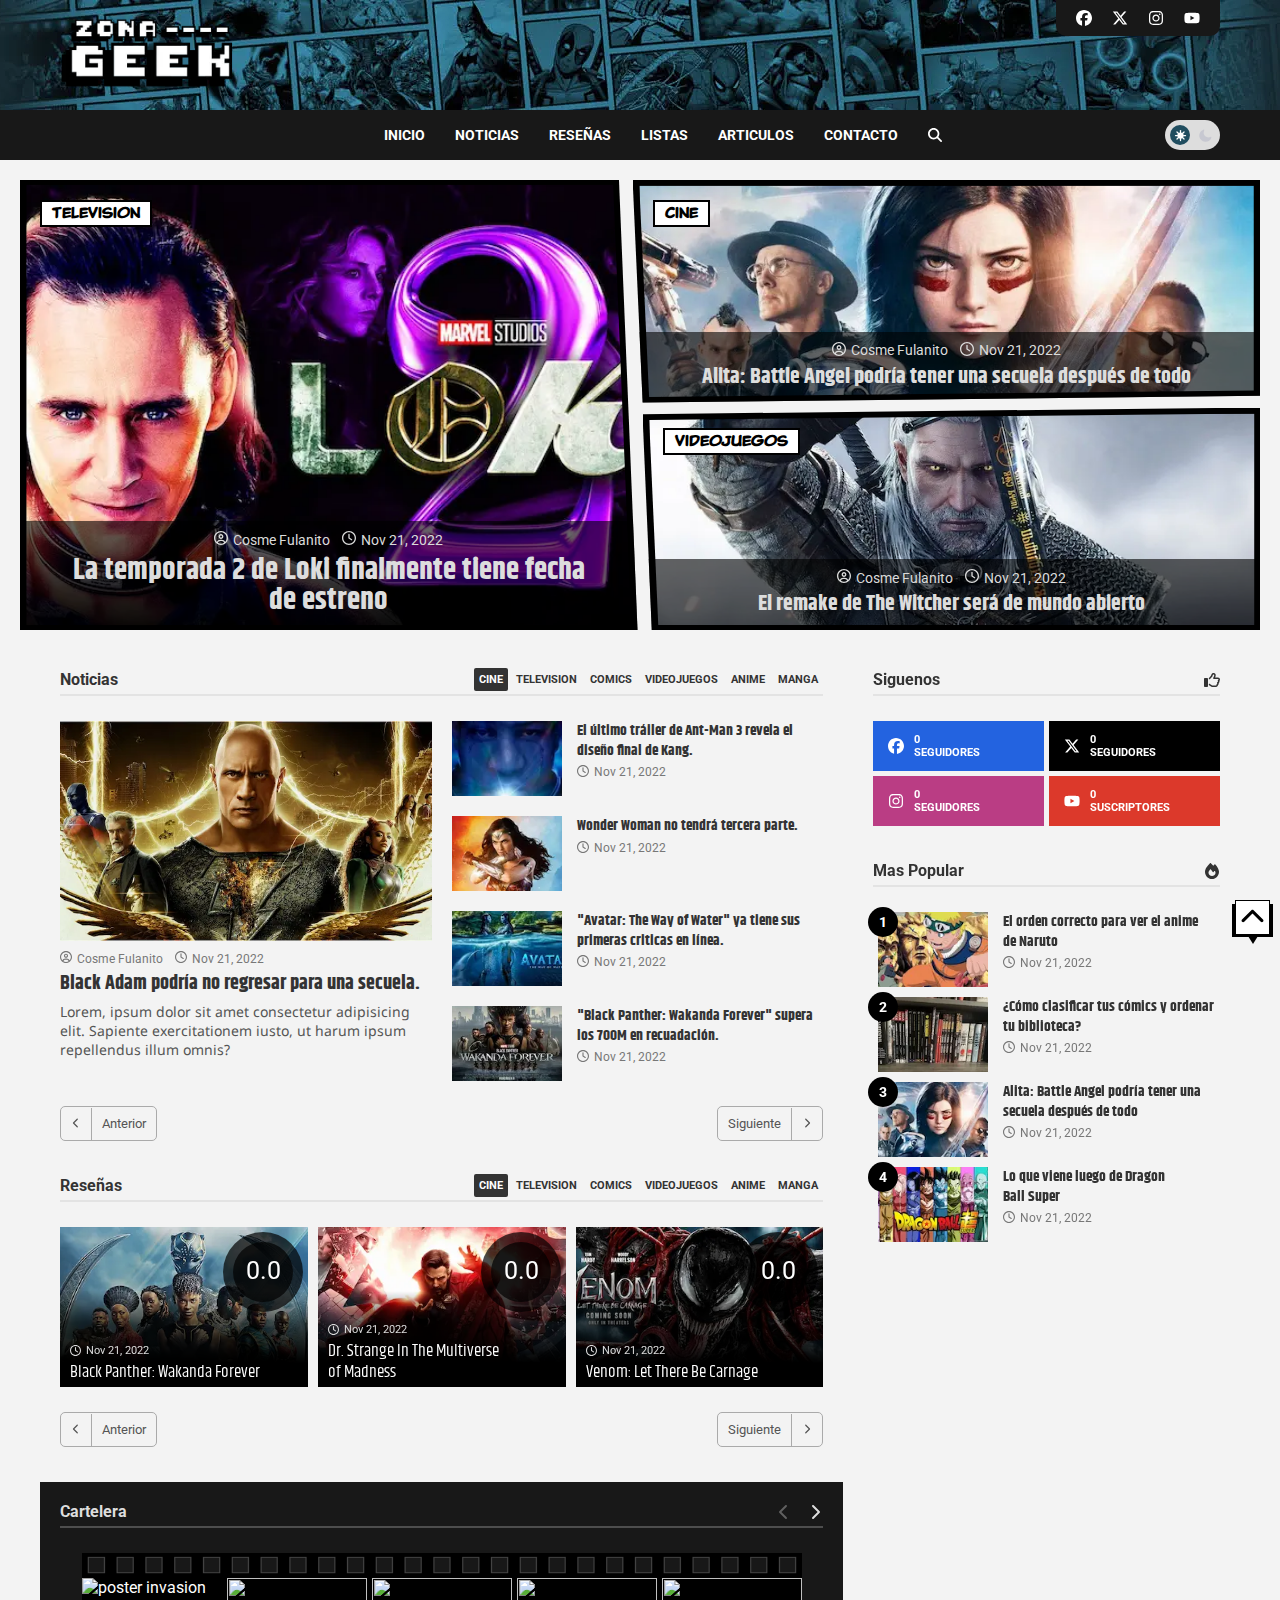
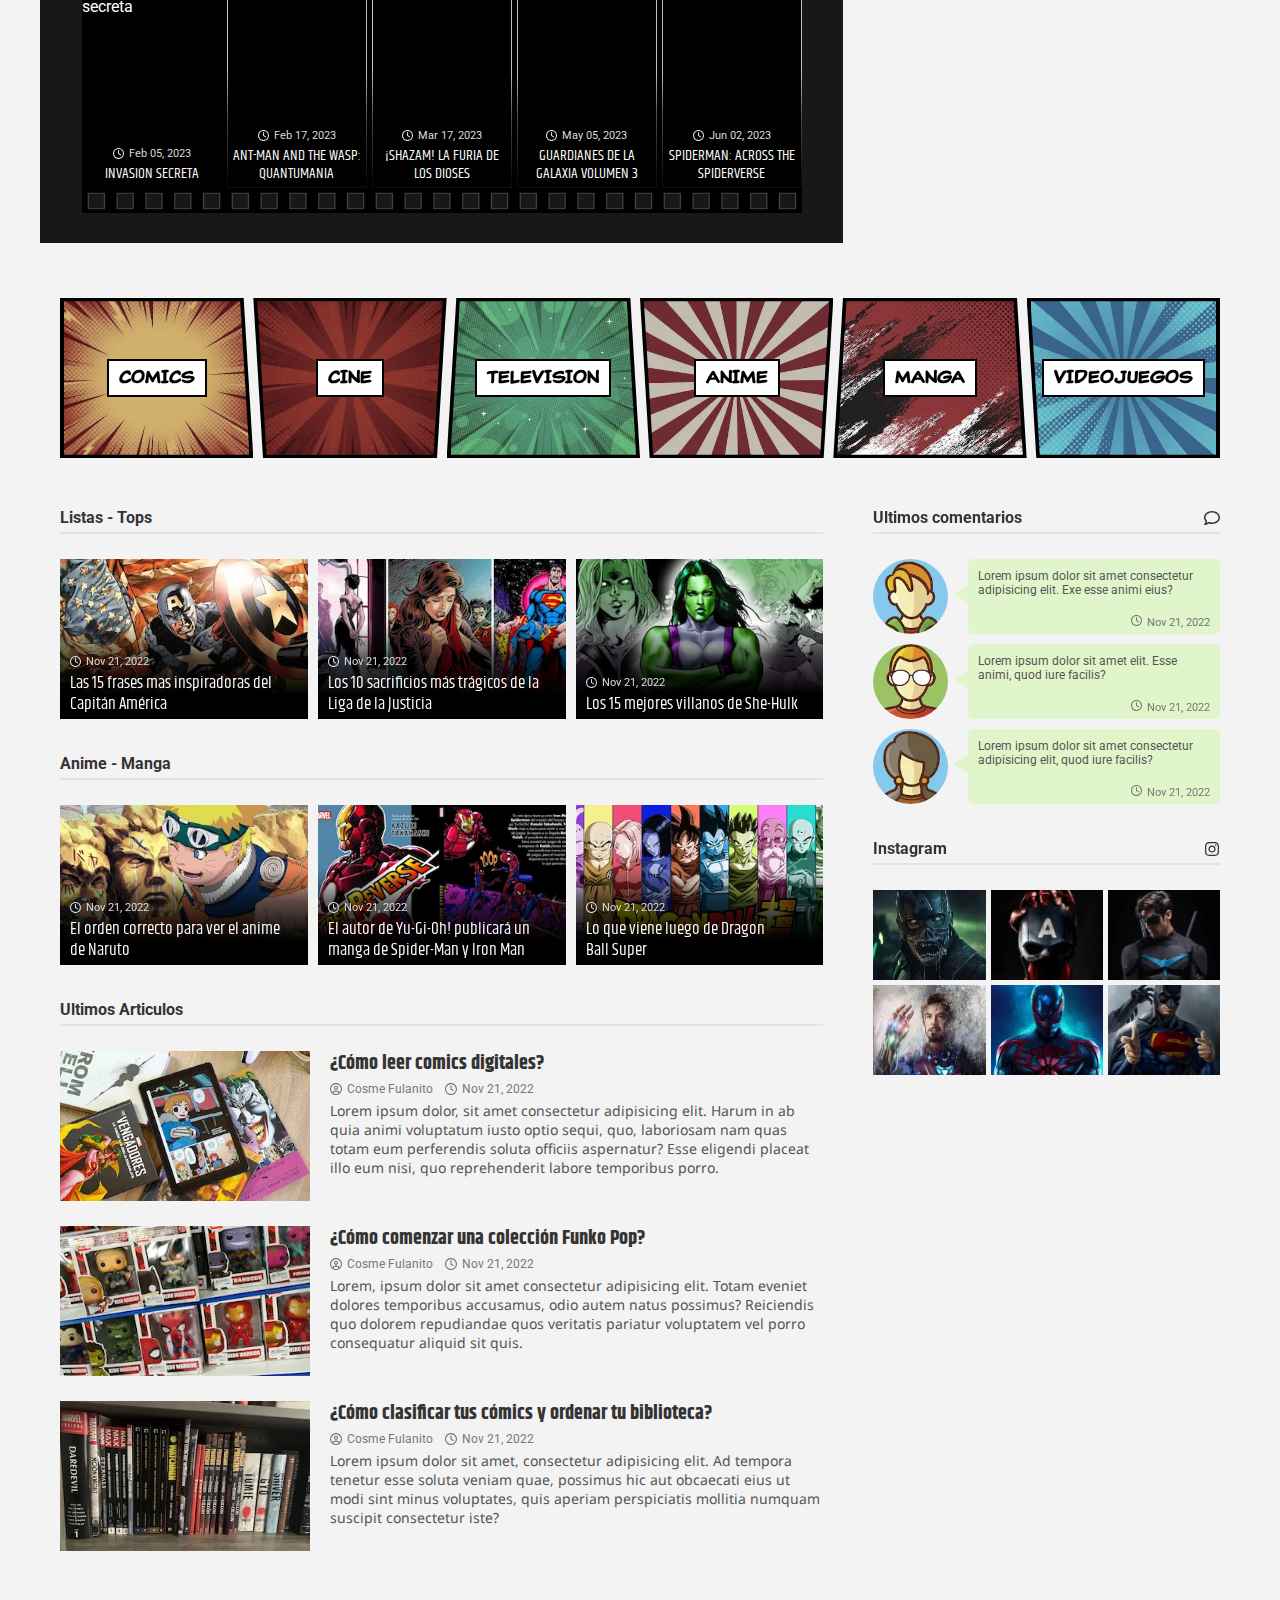
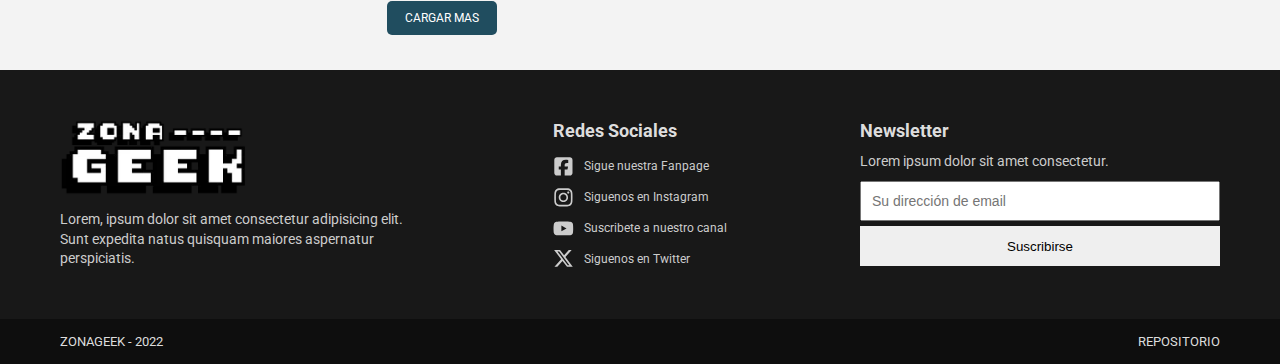
==== commit c853aed4: "update" ====
--- a/index.html
+++ b/index.html
@@ -20,7 +20,9 @@
 			dark_switch.checked = (modo === "dark" || window.matchMedia('(prefers-color-scheme: dark)' && modo !="dark").matches) ? true : false;
 		});
 	</script>
-	<script defer src="js/script.js"></script>
+	<script defer src="./js/script.js" type="module"></script>
+	<script defer src="./js/slider.js"></script>
+	<script defer src="./js/circular-progress.js"></script>
 	<title>ZonaGeek</title>
 </head>
 <body>
@@ -288,7 +290,7 @@
 					</div>
 				</div>
 			</div>
-			<div class="block-6" id="resenias">
+			<div class="block-6" id="reviews">
 				<article class="block-6__post">
 					<a class="" href="./resenia.html">
 						<picture>
@@ -378,7 +380,7 @@
 			<div id="slider" class="block-4">
 				<div class="block-4__item">
 					
-					<img class="img" src="img/slider/1.jpg" alt="poster invasion secreta">
+					<img class="img" src="./img/slider/1.webp" alt="poster invasion secreta">
 					<div class="block-4__content">
 						<div class="block-4__date">
 							<svg class="icon" aria-hidden="true"><use href="./img/icons/icons.svg#icon-clock" /></svg>
@@ -390,7 +392,7 @@
 				</div>
 				<div class="block-4__item">
 					
-					<img class="img" src="img/slider/3.jpg" alt="">
+					<img class="img" src="./img/slider/3.webp" alt="">
 					<div class="block-4__content">
 						<div class="block-4__date">
 							<svg class="icon" aria-hidden="true"><use href="./img/icons/icons.svg#icon-clock" /></svg>
@@ -402,7 +404,7 @@
 				</div>
 				<div class="block-4__item">
 					
-					<img class="img" src="img/slider/2.jpg" alt="">
+					<img class="img" src="./img/slider/2.webp" alt="">
 					<div class="block-4__content">
 						<div class="block-4__date">
 							<svg class="icon" aria-hidden="true"><use href="./img/icons/icons.svg#icon-clock" /></svg>
@@ -414,7 +416,7 @@
 				</div>
 				<div class="block-4__item">
 					
-					<img class="img" src="img/slider/7.jpg" alt="">
+					<img class="img" src="./img/slider/7.webp" alt="">
 					<div class="block-4__content">
 						<div class="block-4__date">
 							<svg class="icon" aria-hidden="true"><use href="./img/icons/icons.svg#icon-clock" /></svg>
@@ -426,7 +428,7 @@
 				</div>
 				<div class="block-4__item">
 					
-					<img class="img" src="img/slider/8.jpg" alt="">
+					<img class="img" src="./img/slider/8.webp" alt="">
 					<div class="block-4__content">
 						<div class="block-4__date">
 							<svg class="icon" aria-hidden="true"><use href="./img/icons/icons.svg#icon-clock" /></svg>
@@ -438,7 +440,7 @@
 				</div>
 				<div class="block-4__item">
 					
-					<img class="img" src="img/slider/9.jpg" alt="">
+					<img class="img" src="./img/slider/9.webp" alt="">
 					<div class="block-4__content">
 						<div class="block-4__date">
 							<svg class="icon" aria-hidden="true"><use href="./img/icons/icons.svg#icon-clock" /></svg>
@@ -450,7 +452,7 @@
 				</div>
 				<div class="block-4__item">
 					
-					<img class="img" src="img/slider/4.jpg" alt="">
+					<img class="img" src="./img/slider/4.webp" alt="">
 					<div class="block-4__content">
 						<div class="block-4__date">
 							<svg class="icon" aria-hidden="true"><use href="./img/icons/icons.svg#icon-clock" /></svg>
@@ -462,7 +464,7 @@
 				</div>
 				<div class="block-4__item">
 					
-					<img class="img" src="img/slider/5.jpg" alt="">
+					<img class="img" src="./img/slider/5.webp" alt="">
 					<div class="block-4__content">
 						<div class="block-4__date">
 							<svg class="icon" aria-hidden="true"><use href="./img/icons/icons.svg#icon-clock" /></svg>
@@ -474,7 +476,7 @@
 				</div>
 				<div class="block-4__item">
 					
-					<img class="img" src="img/slider/6.jpg" alt="">
+					<img class="img" src="./img/slider/6.webp" alt="">
 					<div class="block-4__content">
 						<div class="block-4__date">
 							<svg class="icon" aria-hidden="true"><use href="./img/icons/icons.svg#icon-clock" /></svg>
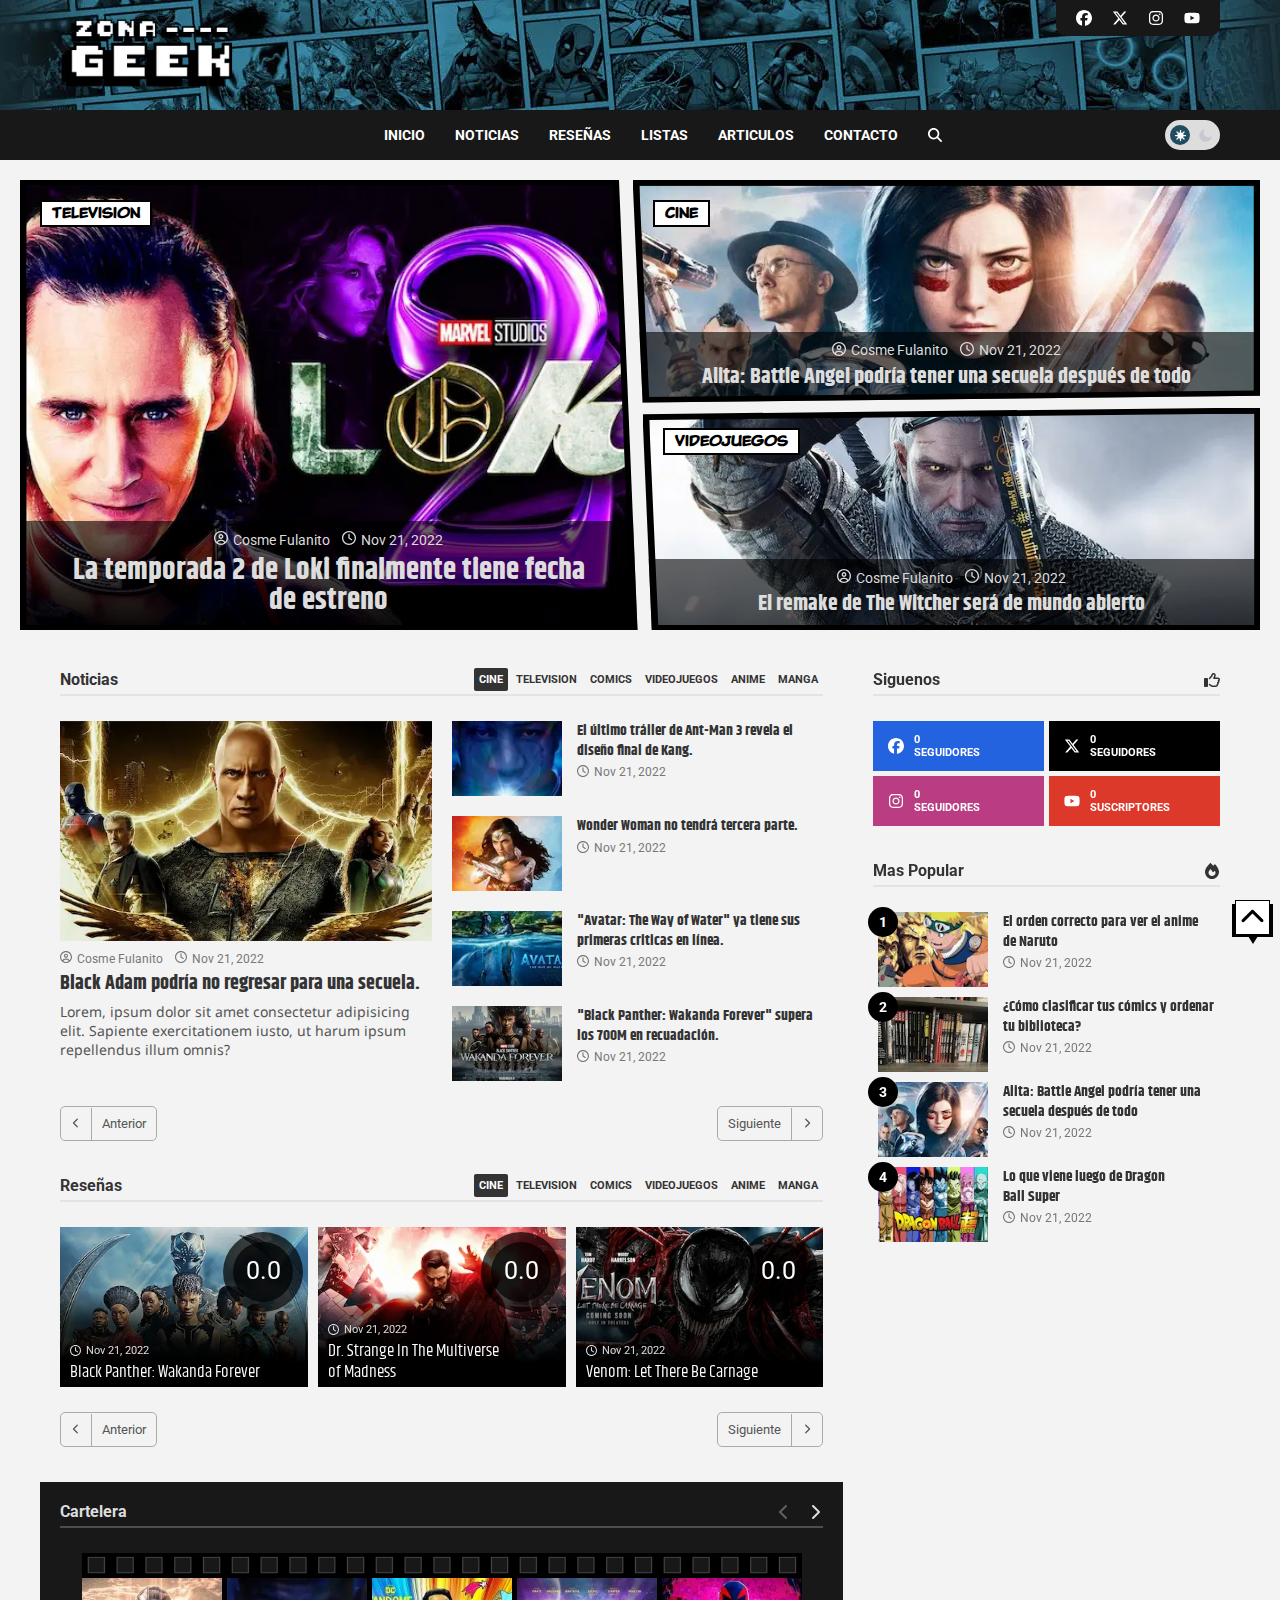
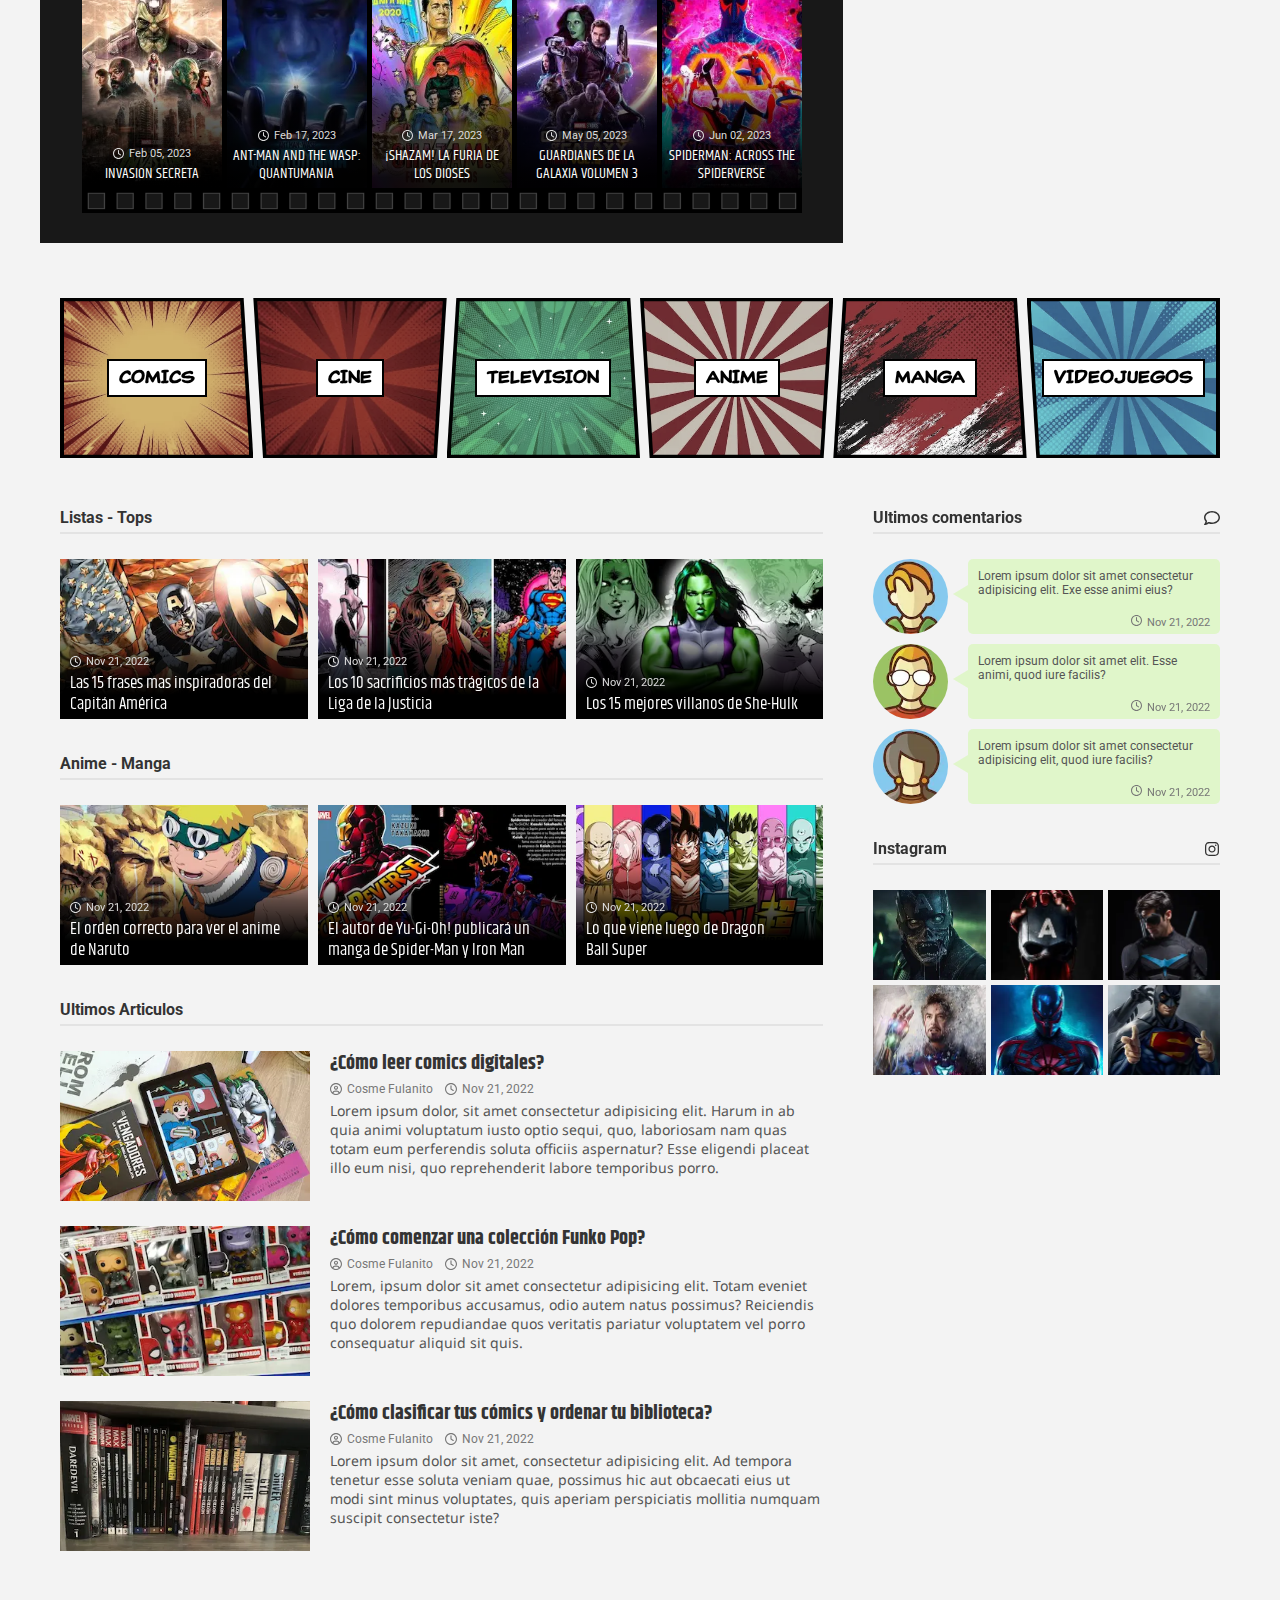
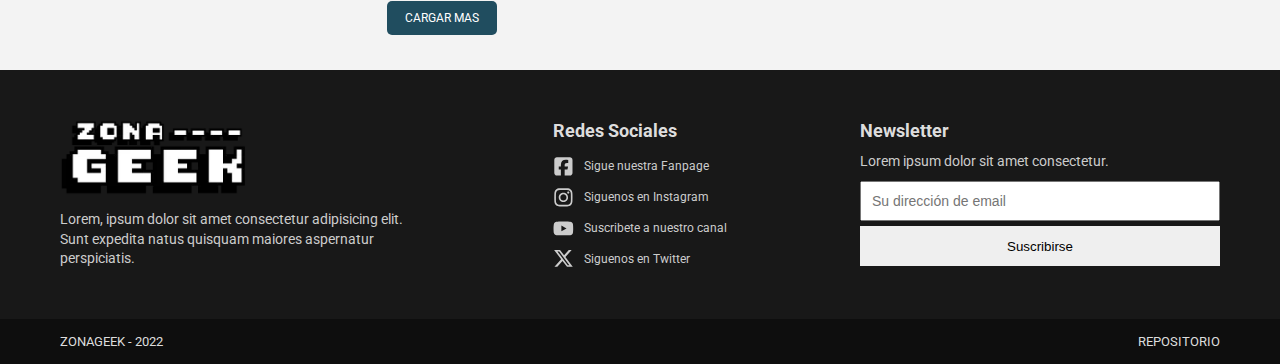
==== commit 02394725: "update" ====
--- a/index.html
+++ b/index.html
@@ -50,7 +50,7 @@
 	<nav class="nav">
 		<div class="container">
 			<div class="nav__logo">
-				<img src="img/zonageek-logo-min.webp" alt="logo de zona geek" title="Zona Geek">
+				<img loading="lazy" src="img/zonageek-logo-min.webp" alt="logo de zona geek" title="Zona Geek">
 			</div>
 			<ul class="nav__menu">
 				<li><a href="#" title="ir a inicio">Inicio</a></li>
@@ -191,7 +191,7 @@
 							<picture>
 								<source media="(min-width: 769px)" srcset="./img/news/1_580.webp">
 								<!-- <source media="(min-width: 400px)" srcset="./img/news/1_890.webp"> -->
-								<img class="img" src="img/news/1_450.webp" alt="black adam">
+								<img loading="lazy" class="img" src="img/news/1_450.webp" alt="black adam">
 							</picture>
 						</a>
 					</div>
@@ -211,7 +211,7 @@
 				</article>
 				<article class="block-5__post">
 					<div class="block-5__thumbnail">
-						<a href=""><img class="img" src="img/news/2.webp" alt="kang el conquistador en ant man 3"></a>
+						<a href=""><img loading="lazy" class="img" src="img/news/2.webp" alt="kang el conquistador en ant man 3"></a>
 					</div>
 					<div class="block-5__content">
 						<a href="" title="El último tráiler de Ant-Man 3 revela el diseño final de Kang."><h1 class="block-5__title">El último tráiler de Ant-Man 3 revela el diseño final de Kang.</h1></a>
@@ -223,7 +223,7 @@
 				</article>
 				<article class="block-5__post">
 					<div class="block-5__thumbnail">
-						<a href=""><img class="img" src="img/news/3.webp" alt="wonder woman de gal gadot"></a>
+						<a href=""><img loading="lazy" class="img" src="img/news/3.webp" alt="wonder woman de gal gadot"></a>
 					</div>
 					<div class="block-5__content">
 						<a href="" title="Wonder Woman no tendrá tercera parte."><h1 class="block-5__title">Wonder Woman no tendrá tercera parte.</h1></a>
@@ -235,7 +235,7 @@
 				</article>
 				<article class="block-5__post">
 					<div class="block-5__thumbnail">
-						<a href=""><img class="img" src="img/news/4.webp" alt="portada avatar the way of water"></a>
+						<a href=""><img loading="lazy" class="img" src="img/news/4.webp" alt="portada avatar the way of water"></a>
 					</div>
 					<div class="block-5__content">
 						<a href="" title="Avatar: The Way of Water ya tiene sus primeras criticas en línea."><h1 class="block-5__title">"Avatar: The Way of Water" ya tiene sus primeras criticas en línea.</h1></a>
@@ -247,7 +247,7 @@
 				</article>
 				<article class="block-5__post">
 					<div class="block-5__thumbnail">
-						<a href=""><img class="img" src="img/news/5.webp" alt="portada black panther wakanda forever"></a>
+						<a href=""><img loading="lazy" class="img" src="img/news/5.webp" alt="portada black panther wakanda forever"></a>
 					</div>
 					<div class="block-5__content">
 						<a href="" title="Black Panther: Wakanda Forever supera los 700M en recuadación."><h1 class="block-5__title">"Black Panther: Wakanda Forever" supera los 700M en recuadación.</h1></a>
@@ -297,7 +297,7 @@
 							<source media="(min-width: 769px)" srcset="./img/review/1_375.webp">
 							<source media="(min-width: 577px)" srcset="./img/review/1_910.webp">
 							<source media="(min-width: 375px)" srcset="./img/review/1_720.webp">
-							<img class="img" src="./img/review/1_375.webp" alt="wakanda forever">
+							<img loading="lazy" class="img" src="./img/review/1_375.webp" alt="wakanda forever">
 						</picture>
 					</a>
 					<div class="block-6__content">
@@ -319,7 +319,7 @@
 							<source media="(min-width: 769px)" srcset="./img/review/2_375.webp">
 							<source media="(min-width: 577px)" srcset="./img/review/2_910.webp">
 							<source media="(min-width: 375px)" srcset="./img/review/2_720.webp">
-							<img class="img" src="./img/review/2_375.webp" alt="doctor strange multiverse of madness">
+							<img loading="lazy" class="img" src="./img/review/2_375.webp" alt="doctor strange multiverse of madness">
 						</picture>
 					</a>
 					<div class="block-6__content">
@@ -341,7 +341,7 @@
 							<source media="(min-width: 769px)" srcset="./img/review/3_375.webp">
 							<source media="(min-width: 577px)" srcset="./img/review/3_910.webp">
 							<source media="(min-width: 375px)" srcset="./img/review/3_720.webp">
-							<img class="img" src="./img/review/3_375.webp" alt="venom let there be carnage">
+							<img loading="lazy" class="img" src="./img/review/3_375.webp" alt="venom let there be carnage">
 						</picture>
 					</a>
 					<div class="block-6__content">
@@ -380,7 +380,7 @@
 			<div id="slider" class="block-4">
 				<div class="block-4__item">
 					
-					<img class="img" src="./img/slider/1.webp" alt="poster invasion secreta">
+					<img loading="lazy" class="img" src="./img/slider/1.webp" alt="poster invasion secreta">
 					<div class="block-4__content">
 						<div class="block-4__date">
 							<svg class="icon" aria-hidden="true"><use href="./img/icons/icons.svg#icon-clock" /></svg>
@@ -392,7 +392,7 @@
 				</div>
 				<div class="block-4__item">
 					
-					<img class="img" src="./img/slider/3.webp" alt="">
+					<img loading="lazy" class="img" src="./img/slider/3.webp" alt="">
 					<div class="block-4__content">
 						<div class="block-4__date">
 							<svg class="icon" aria-hidden="true"><use href="./img/icons/icons.svg#icon-clock" /></svg>
@@ -404,7 +404,7 @@
 				</div>
 				<div class="block-4__item">
 					
-					<img class="img" src="./img/slider/2.webp" alt="">
+					<img loading="lazy" class="img" src="./img/slider/2.webp" alt="">
 					<div class="block-4__content">
 						<div class="block-4__date">
 							<svg class="icon" aria-hidden="true"><use href="./img/icons/icons.svg#icon-clock" /></svg>
@@ -416,7 +416,7 @@
 				</div>
 				<div class="block-4__item">
 					
-					<img class="img" src="./img/slider/7.webp" alt="">
+					<img loading="lazy" class="img" src="./img/slider/7.webp" alt="">
 					<div class="block-4__content">
 						<div class="block-4__date">
 							<svg class="icon" aria-hidden="true"><use href="./img/icons/icons.svg#icon-clock" /></svg>
@@ -428,7 +428,7 @@
 				</div>
 				<div class="block-4__item">
 					
-					<img class="img" src="./img/slider/8.webp" alt="">
+					<img loading="lazy" class="img" src="./img/slider/8.webp" alt="">
 					<div class="block-4__content">
 						<div class="block-4__date">
 							<svg class="icon" aria-hidden="true"><use href="./img/icons/icons.svg#icon-clock" /></svg>
@@ -440,7 +440,7 @@
 				</div>
 				<div class="block-4__item">
 					
-					<img class="img" src="./img/slider/9.webp" alt="">
+					<img loading="lazy" class="img" src="./img/slider/9.webp" alt="">
 					<div class="block-4__content">
 						<div class="block-4__date">
 							<svg class="icon" aria-hidden="true"><use href="./img/icons/icons.svg#icon-clock" /></svg>
@@ -452,7 +452,7 @@
 				</div>
 				<div class="block-4__item">
 					
-					<img class="img" src="./img/slider/4.webp" alt="">
+					<img loading="lazy" class="img" src="./img/slider/4.webp" alt="">
 					<div class="block-4__content">
 						<div class="block-4__date">
 							<svg class="icon" aria-hidden="true"><use href="./img/icons/icons.svg#icon-clock" /></svg>
@@ -464,7 +464,7 @@
 				</div>
 				<div class="block-4__item">
 					
-					<img class="img" src="./img/slider/5.webp" alt="">
+					<img loading="lazy" class="img" src="./img/slider/5.webp" alt="">
 					<div class="block-4__content">
 						<div class="block-4__date">
 							<svg class="icon" aria-hidden="true"><use href="./img/icons/icons.svg#icon-clock" /></svg>
@@ -476,7 +476,7 @@
 				</div>
 				<div class="block-4__item">
 					
-					<img class="img" src="./img/slider/6.webp" alt="">
+					<img loading="lazy" class="img" src="./img/slider/6.webp" alt="">
 					<div class="block-4__content">
 						<div class="block-4__date">
 							<svg class="icon" aria-hidden="true"><use href="./img/icons/icons.svg#icon-clock" /></svg>
@@ -537,7 +537,7 @@
 				<div class="trending">
 					<div class="trending__item" data-position="1">
 						<div class="trending__thumbnaill">
-							<a href=""><img class="img" src="img/anime/2_165.webp" alt="portada de naruto"></a>
+							<a href=""><img loading="lazy" class="img" src="img/anime/2_165.webp" alt="portada de naruto"></a>
 						</div>
 						<div class="trending__content">
 							<h2 class="trending__title"><a href="">El orden correcto para ver el anime de Naruto</a></h2>
@@ -549,7 +549,7 @@
 					</div>
 					<div class="trending__item" data-position="2">
 						<div class="trending__thumbnaill">
-							<a href=""><img class="img" src="img/article/3_165.webp" alt="biblioteca de comics"></a>
+							<a href=""><img loading="lazy" class="img" src="img/article/3_165.webp" alt="biblioteca de comics"></a>
 						</div>
 						<div class="trending__content">
 							<h2 class="trending__title"><a href="">¿Cómo clasificar tus cómics y ordenar tu biblioteca?</a></h2>
@@ -561,7 +561,7 @@
 					</div>
 					<div class="trending__item" data-position="3">
 						<div class="trending__thumbnaill">
-							<a href=""><img class="img" src="img/featured/2_165.webp" alt=""></a>
+							<a href=""><img loading="lazy" class="img" src="img/featured/2_165.webp" alt=""></a>
 						</div>
 						<div class="trending__content">
 							<h2 class="trending__title"><a href="">Alita: Battle Angel podría tener una secuela después de todo</a></h2>
@@ -573,7 +573,7 @@
 					</div>
 					<div class="trending__item" data-position="4">
 						<div class="trending__thumbnaill">
-							<a href=""><img class="img" src="img/anime/3_165.webp" alt="portada dragon ball super"></a>
+							<a href=""><img loading="lazy" class="img" src="img/anime/3_165.webp" alt="portada dragon ball super"></a>
 						</div>
 						<div class="trending__content">
 							<h2 class="trending__title"><a href="">Lo que viene luego de Dragon Ball Super</a></h2>
@@ -642,7 +642,7 @@
 								<source media="(min-width: 769px)" srcset="./img/tops/1_375.webp">
 								<source media="(min-width: 577px)" srcset="./img/tops/1_910.webp">
 								<source media="(min-width: 375px)" srcset="./img/tops/1_720.webp">
-								<img class="img" src="./img/tops/1_375.webp" alt="capitan america">
+								<img loading="lazy" class="img" src="./img/tops/1_375.webp" alt="capitan america">
 							</picture>
 						</a>
 						<div class="block-6__content">
@@ -659,7 +659,7 @@
 								<source media="(min-width: 769px)" srcset="./img/tops/2_375.webp">
 								<source media="(min-width: 577px)" srcset="./img/tops/2_910.webp">
 								<source media="(min-width: 375px)" srcset="./img/tops/2_720.webp">
-								<img class="img" src="./img/tops/2_375.webp" alt="liga de la justicia">
+								<img loading="lazy" class="img" src="./img/tops/2_375.webp" alt="liga de la justicia">
 							</picture>
 						</a>
 							<div class="block-6__content">
@@ -676,7 +676,7 @@
 								<source media="(min-width: 769px)" srcset="./img/tops/3_375.webp">
 								<source media="(min-width: 577px)" srcset="./img/tops/3_910.webp">
 								<source media="(min-width: 375px)" srcset="./img/tops/3_720.webp">
-								<img class="img" src="./img/tops/3_375.webp" alt="she hulk">
+								<img loading="lazy" class="img" src="./img/tops/3_375.webp" alt="she hulk">
 							</picture>
 						</a>
 							<div class="block-6__content">
@@ -701,7 +701,7 @@
 								<source media="(min-width: 769px)" srcset="./img/anime/2_375.webp">
 								<source media="(min-width: 577px)" srcset="./img/anime/2_910.webp">
 								<source media="(min-width: 375px)" srcset="./img/anime/2_720.webp">
-								<img class="img" src="./img/anime/2_375.webp" alt="">
+								<img loading="lazy" class="img" src="./img/anime/2_375.webp" alt="">
 							</picture>
 						</a>
 						<div class="block-6__content">
@@ -718,7 +718,7 @@
 								<source media="(min-width: 769px)" srcset="./img/anime/1_375.webp">
 								<source media="(min-width: 577px)" srcset="./img/anime/1_910.webp">
 								<source media="(min-width: 375px)" srcset="./img/anime/1_720.webp">
-								<img class="img" src="./img/anime/1_375.webp" alt="">
+								<img loading="lazy" class="img" src="./img/anime/1_375.webp" alt="">
 							</picture>
 						</a>
 						<div class="block-6__content">
@@ -737,7 +737,7 @@
 								<source media="(min-width: 769px)" srcset="./img/anime/3_375.webp">
 								<source media="(min-width: 577px)" srcset="./img/anime/3_910.webp">
 								<source media="(min-width: 375px)" srcset="./img/anime/3_720.webp">
-								<img class="img" src="./img/anime/3_375.webp" alt="">
+								<img loading="lazy" class="img" src="./img/anime/3_375.webp" alt="">
 							</picture>
 						</a>
 						<div class="block-6__content">
@@ -766,7 +766,7 @@
 									<source media="(min-width: 769px)" srcset="./img/article/1_375.webp">
 									<source media="(min-width: 577px)" srcset="./img/article/1_910.webp">
 									<source media="(min-width: 375px)" srcset="./img/article/1_720.webp">
-									<img class="img" src="./img/article/1_375.webp" alt="comics digitales">
+									<img loading="lazy" class="img" src="./img/article/1_375.webp" alt="comics digitales">
 								</picture>
 							</a> 
 						</div>
@@ -791,7 +791,7 @@
 									<source media="(min-width: 769px)" srcset="./img/article/2_375.webp">
 									<source media="(min-width: 577px)" srcset="./img/article/2_910.webp">
 									<source media="(min-width: 375px)" srcset="./img/article/2_720.webp">
-									<img class="img" src="./img/article/2_375.webp" alt="coleccion funko pop">
+									<img loading="lazy" class="img" src="./img/article/2_375.webp" alt="coleccion funko pop">
 								</picture>
 							</a>
 						</div>
@@ -818,7 +818,7 @@
 									<source media="(min-width: 769px)" srcset="./img/article/3_375.webp">
 									<source media="(min-width: 577px)" srcset="./img/article/3_910.webp">
 									<source media="(min-width: 375px)" srcset="./img/article/3_720.webp">
-									<img class="img" src="./img/article/3_375.webp" alt="biblioteca de comics">
+									<img loading="lazy" class="img" src="./img/article/3_375.webp" alt="biblioteca de comics">
 								</picture>
 							</a>
 						</div>
@@ -852,7 +852,7 @@
 					<div class="comments">
 						<div class="comments__item">
 							<div class="comments__thumbnaill">
-								<img class="img" src="img/avatar/user_a.webp" alt="">
+								<img loading="lazy" class="img" src="img/avatar/user_a.webp" alt="">
 							</div>
 							<div class="comments__content">
 								<p class="comments__message">Lorem ipsum dolor sit amet consectetur adipisicing elit. Exe esse animi eius?</p>
@@ -865,7 +865,7 @@
 						</div>
 						<div class="comments__item">
 							<div class="comments__thumbnaill">
-								<img class="img" src="img/avatar/user_b.webp" alt="">
+								<img loading="lazy" class="img" src="img/avatar/user_b.webp" alt="">
 							</div>
 							<div class="comments__content">
 								<p class="comments__message">Lorem ipsum dolor sit amet elit.  Esse animi, quod iure facilis?</p>
@@ -878,7 +878,7 @@
 						</div>
 						<div class="comments__item">
 							<div class="comments__thumbnaill">
-								<img class="img" src="img/avatar/user_c.webp" alt="">
+								<img loading="lazy" class="img" src="img/avatar/user_c.webp" alt="">
 							</div>
 							<div class="comments__content">
 								<p class="comments__message">Lorem ipsum dolor sit amet consectetur adipisicing elit, quod iure facilis?</p>
@@ -898,22 +898,22 @@
 				</div>
 				<div class="block-insta">
 					<div class="block-insta__photo">
-						<img class="img" src="img/instagram/insta1.webp" alt="imagen de instagram capitan america zombie">
+						<img loading="lazy" class="img" src="img/instagram/insta1.webp" alt="imagen de instagram capitan america zombie">
 					</div>
 					<div class="block-insta__photo">
-						<img class="img" src="img/instagram/insta2.webp" alt="imagen de instagram mascara capitan america">
+						<img loading="lazy" class="img" src="img/instagram/insta2.webp" alt="imagen de instagram mascara capitan america">
 					</div>
 					<div class="block-insta__photo">
-						<img class="img" src="img/instagram/insta3.webp" alt="imagen de instagram cosplay de nightwing">
+						<img loading="lazy" class="img" src="img/instagram/insta3.webp" alt="imagen de instagram cosplay de nightwing">
 					</div>
 					<div class="block-insta__photo">
-						<img class="img" src="img/instagram/insta4.webp" alt="imagen de instagram sacrificio de ironman">
+						<img loading="lazy" class="img" src="img/instagram/insta4.webp" alt="imagen de instagram sacrificio de ironman">
 					</div>
 					<div class="block-insta__photo">
-						<img class="img" src="img/instagram/insta5.webp" alt="imagen de instagram fanart de spiderman">
+						<img loading="lazy" class="img" src="img/instagram/insta5.webp" alt="imagen de instagram fanart de spiderman">
 					</div>
 					<div class="block-insta__photo">
-						<img class="img" src="img/instagram/insta6.webp" alt="imagen de instagram fanart de batman y superman">
+						<img loading="lazy" class="img" src="img/instagram/insta6.webp" alt="imagen de instagram fanart de batman y superman">
 					</div>
 				</div>
 			</section>
@@ -930,7 +930,7 @@
 	<footer class="footer">
 		<div class="container">
 			<section class="about">
-				<img class="about__logo" src="img/zonageek-logo.webp" alt="Logo Zona Geek">
+				<img loading="lazy" class="about__logo" src="img/zonageek-logo.webp" alt="Logo Zona Geek">
 				<p class="about__text">Lorem, ipsum dolor sit amet consectetur adipisicing elit. Sunt expedita natus quisquam maiores aspernatur perspiciatis.</p>
 			</section>
 			<section class="social-footer">
--- a/css/style.css
+++ b/css/style.css
@@ -66,7 +66,7 @@
 a {text-decoration: none;color: unset;}
 h1,h2,h3,h4,h5 {text-wrap: pretty;}
 .img {width: 100%; height: 100%; object-fit: cover;display: block;}
-svg.icon {width: 1em; height: 1em; fill: currentColor;}
+.icon {width: 1em; height: 1em; fill: currentColor;}
 
 @font-face {font-family: classic; src: url(../font/ClassicComic.otf);}
 
@@ -459,6 +459,38 @@
 }
 .trending__autor {font-size: 13px;}
 
+
+
+
+/*:::::::::::::::: LATEST :::::::::::::::*/
+
+.latest {display: flex; flex-direction: column; gap: 10px;}
+.latest__item{
+    display: flex;
+    position: relative;
+    gap: 15px;
+}
+
+.latest__item:hover .latest__thumbnaill img {filter: brightness(0.7);}
+.latest__thumbnaill {flex: 0 0 110px; height: 75px;}
+.latest__thumbnaill img {transition: all .5s;}
+.latest__content {display: flex; flex-direction: column; gap:5px;}
+.latest__title{
+    font-family: khand;
+    font-size: 15px;
+    line-height: 1.3;
+    color:var(--title-color);
+    transition: color .2s;
+}
+.latest__date{
+    display: flex;
+    font-size: 12px;
+    color:var(--meta-color-1);
+    transition: color .2s;
+    gap:5px;
+}
+.latest__autor {font-size: 13px;}
+
 /*:::::::::::::::::: BLOQUE 3 CATEGORIAS::::::::::::::::::::*/
 
 .block-3 {margin: 0 0 10px 0;}
@@ -603,6 +635,10 @@
     gap: 5px;
     overflow-x: hidden;
     user-select: none;
+}
+aside .block-4{
+    width: 285px;
+    background: url(../img/film.png) var(--positionBackground) top / 28.5px 100% repeat no-repeat;
 }
 .block-4__item{
     transform: translate(var(--positionSlide));
